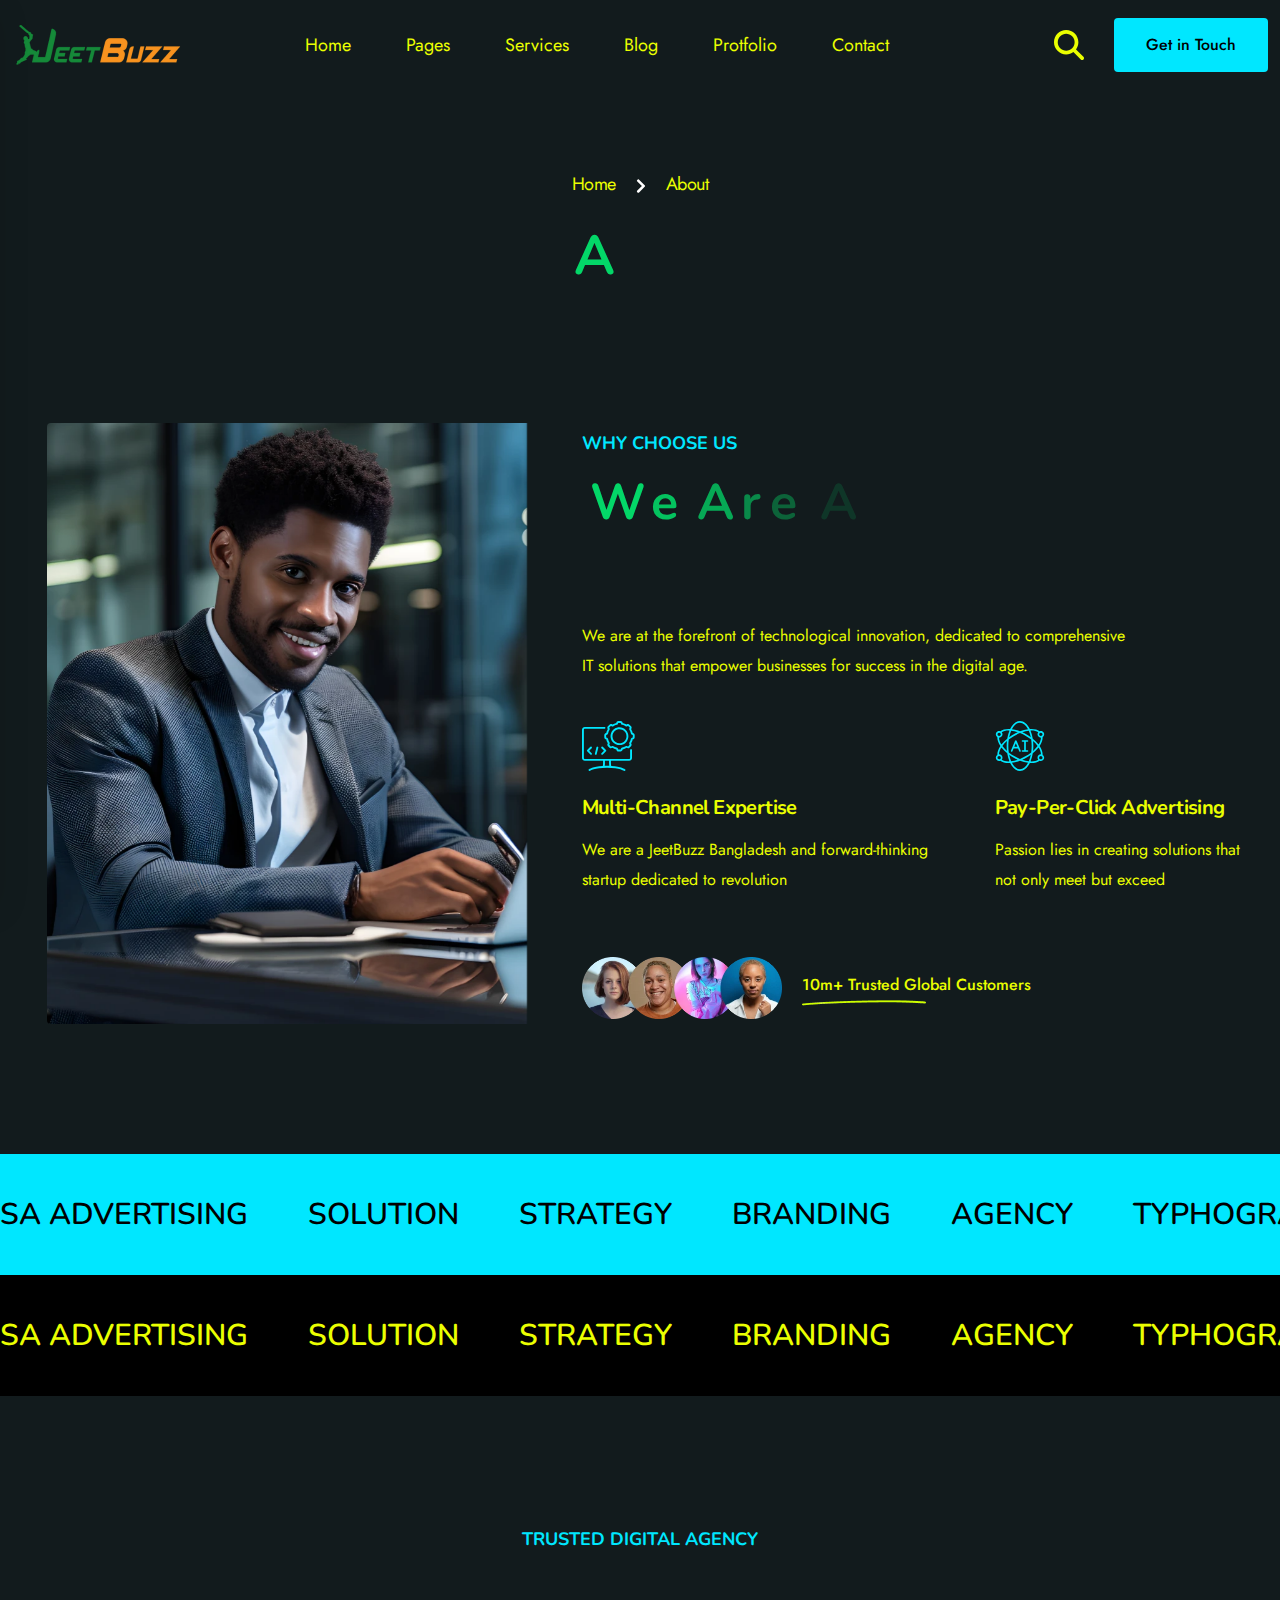
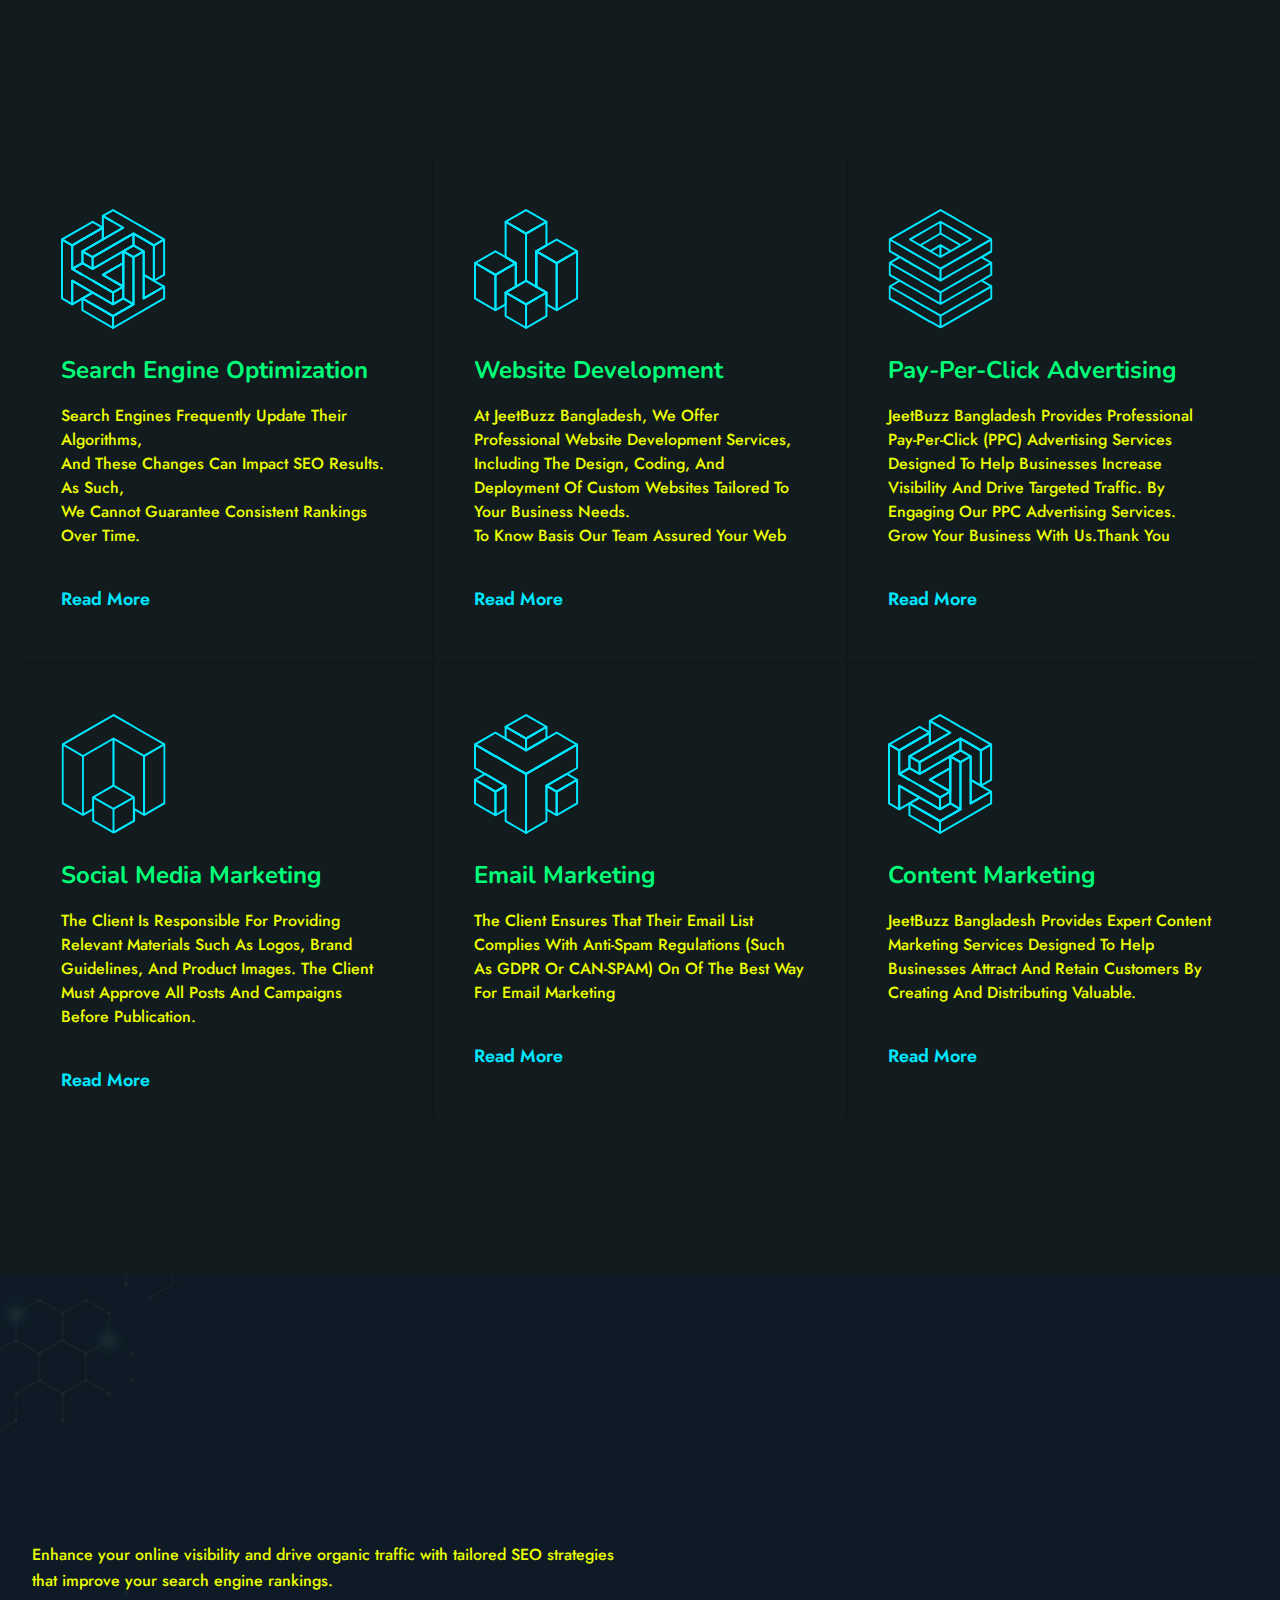
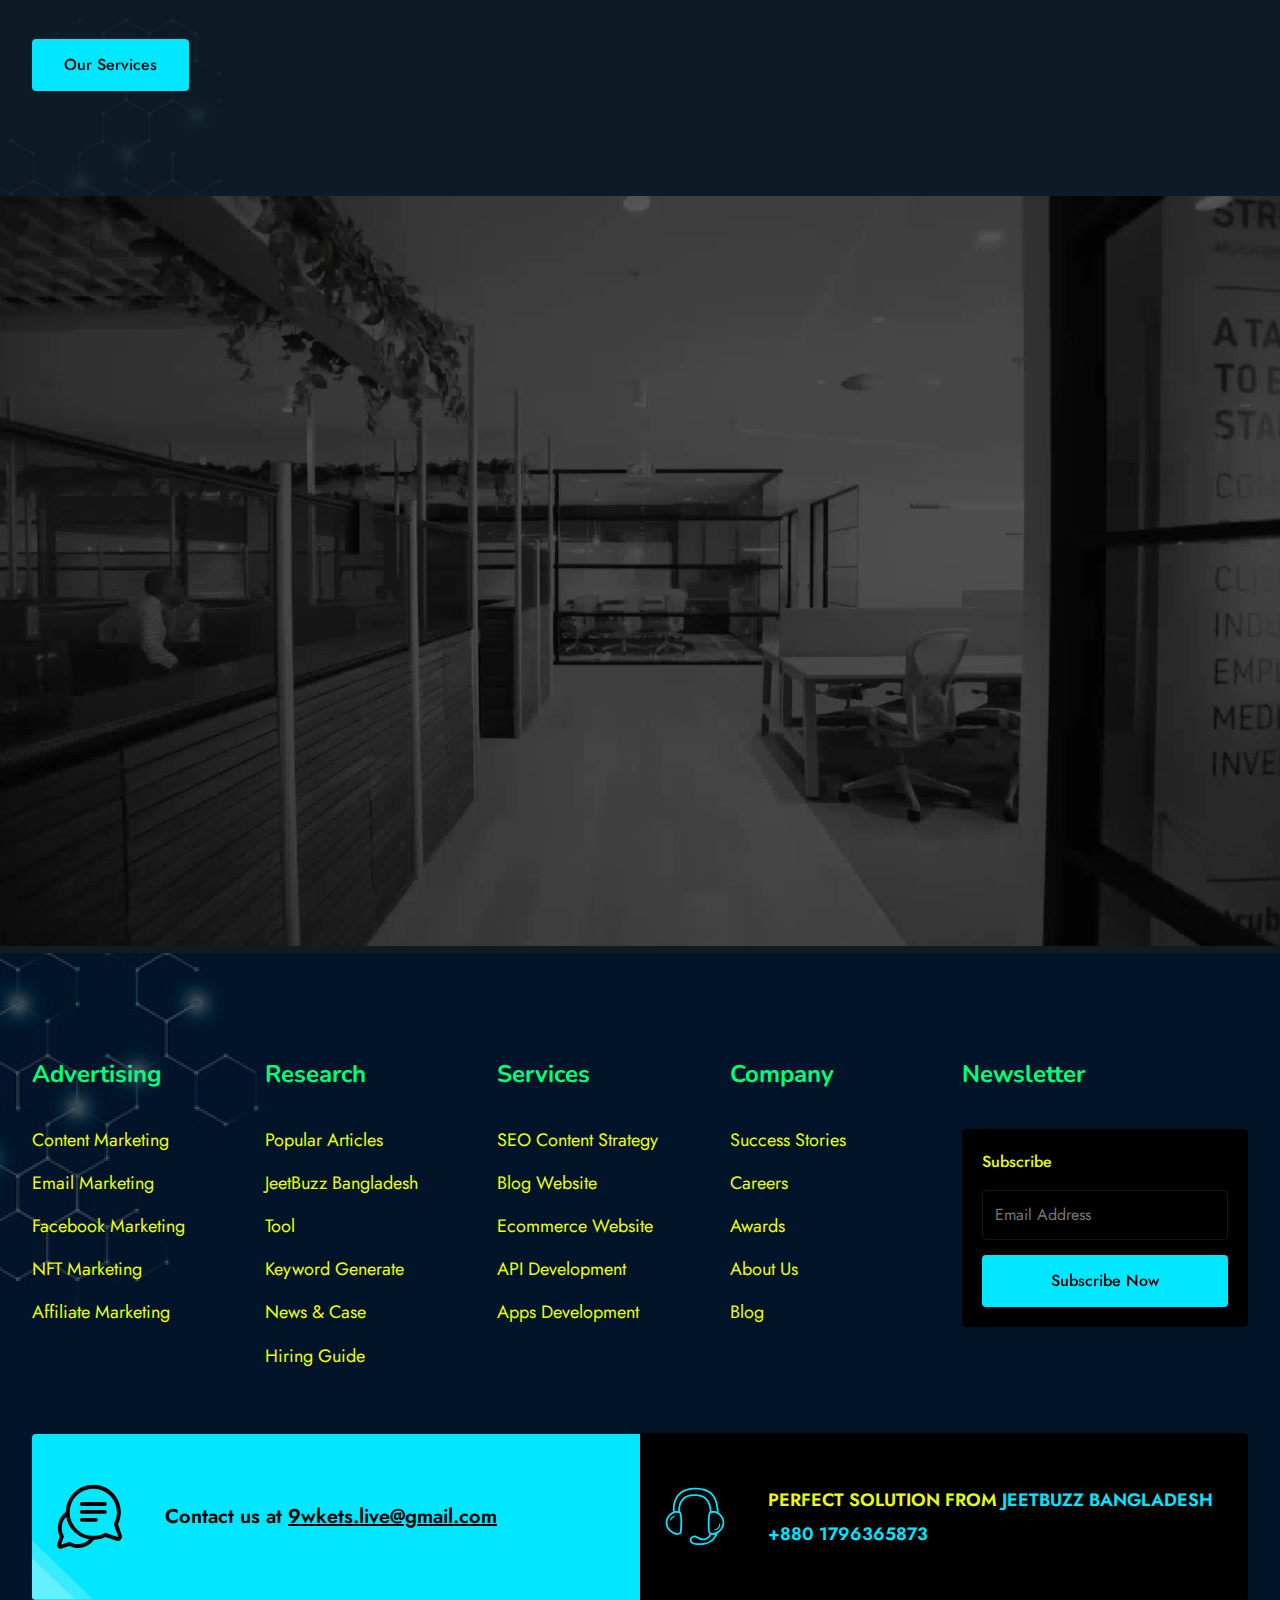
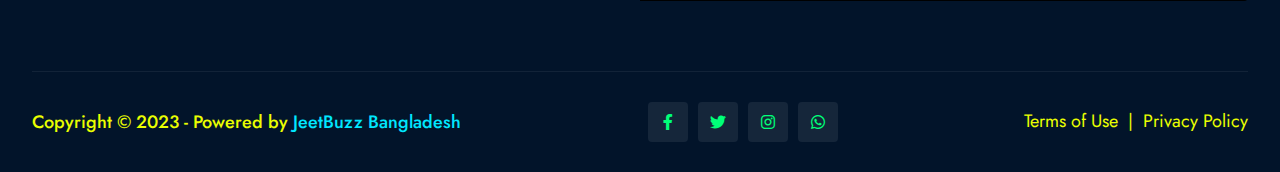
==== about.html @ 81a341d9 "first commit" ====
<!DOCTYPE html>
<html lang="en">

<head>
    <meta charset="UTF-8">
    <meta http-equiv="X-UA-Compatible" content="IE=edge">
    <meta name="viewport" content="width=device-width, initial-scale=1.0">
    <meta name="facebook-domain-verification" content="7jr7dgviu4955o4fmet2tplhrom7fq" />
    <meta name="facebook-domain-verification" content="997miebb065uxtapl34yqcyrm6qese" />
    <title>JeetBuzz Bangladesh - Digital Marketing Agencey</title>
    <!--Essential css files-->
    <link rel="stylesheet" href="assets/css/all.css">
    <link rel="stylesheet" href="assets/css/bootstrap.min.css">
    <link rel="stylesheet" href="assets/css/jquery-ui.css">
    <link rel="stylesheet" href="assets/css/animate.css">
    <link rel="stylesheet" href="assets/css/swiper.css">
    <link rel="stylesheet" href="assets/css/magnific-popup.css">
    <link rel="stylesheet" href="assets/css/style.css">    
    <!--favicon-->
    <link rel="icon" href="assets/images/favicon.png">
</head>

<body>
    <!-- Start Top To Scroll Button -->
    <div id="progress">
        <span id="progress-value"><i class="fa-solid fa-arrow-up"></i></span>
    </div>
    <!-- Start Top To Scroll Button -->
    
    <!-- Start Header Area1 -->
    <header class="header-area-1 header-area-2 header-sticky">
        <div class="container">
        <span class="extra-box-border"></span>
            <div class="header-wrapper">
                <div class="menu-bar">
                    <a href="index.html" class="menu-bar-btn">
                        <svg xmlns="http://www.w3.org/2000/svg" width="49" height="15" viewBox="0 0 49 15" fill="#eaff00">
                            <line x1="0.249023" y1="1.41577" x2="48.6221" y2="1.41577" stroke="#eaff00" stroke-width="2">
                            </line>
                            <line x1="0.249023" y1="13.9224" x2="48.6221" y2="13.9224" stroke="#eaff00" stroke-width="2">
                            </line>
                        </svg>
                    </a>
                </div>
                <div class="logo">
                    <a href="index.html">
                        <img src="assets/images/logo/logo-1.png" alt="VRE">
                    </a>
                </div>
                <div class="main-menu">
                    <ul>
                        <li><a href="index.html" class="font-size-1-18 transition-1">Home
                                <span>
                                    <svg width="8" height="14" viewBox="0 0 8 14" fill="none"
                                        xmlns="http://www.w3.org/2000/svg">
                                        
                                        <defs>
                                            <clipPath id="clip0_1_97931">
                                                <rect width="8" height="14" fill="white"
                                                    transform="translate(8 14) rotate(-180)" />
                                            </clipPath>
                                        </defs>
                                    </svg>
                                </span>
                            </a>
                        </li>
                        <li><a href="about.html" class="font-size-1-18 transition-1">Pages
                                <span>
                                    <svg width="8" height="14" viewBox="0 0 8 14" fill="none"
                                        xmlns="http://www.w3.org/2000/svg">
                                        
                                        <defs>
                                            <clipPath id="clip0_1_97932">
                                                <rect width="8" height="14" fill="white"
                                                    transform="translate(8 14) rotate(-180)" />
                                            </clipPath>
                                        </defs>
                                    </svg>
                                </span>
                            </a>
                            <ul class="submenu submenu-1">
                                <li><a href="about.html" class="font-size-1-18">About</a></li>
                                <li><a href="privacy.html" class="font-size-1-18">Privacy</a></li>
                                <li><a href="Condition.html" class="font-size-1-18">Condition</a></li>
                                <li><a href="price.html" class="font-size-1-18">Price</a></li>
                            </ul>
                        </li>
                        <li><a href="services.html" class="font-size-1-18 transition-1">Services
                                <span>
                                    <svg width="8" height="14" viewBox="0 0 8 14" fill="none"
                                        xmlns="http://www.w3.org/2000/svg">
                                        
                                        <defs>
                                            <clipPath id="clip0_1_97933">
                                                <rect width="8" height="14" fill="white"
                                                    transform="translate(8 14) rotate(-180)" />
                                            </clipPath>
                                        </defs>
                                    </svg>
                                </span>
                            </a>
                        </li>
                        <li><a href="blog-details.html" class="font-size-1-18 transition-1">Blog
                                <span>
                                    <svg width="8" height="14" viewBox="0 0 8 14" fill="none"
                                        xmlns="http://www.w3.org/2000/svg">
                                        <defs>
                                            <clipPath id="clip0_1_97934">
                                                <rect width="8" height="14" fill="white"
                                                    transform="translate(8 14) rotate(-180)" />
                                            </clipPath>
                                        </defs>
                                    </svg>
                                </span>
                            </a>
                            
                        </li>
                        <li><a href="project-details.html" class="font-size-1-18 transition-1">Protfolio
                                <span>
                                    <svg width="8" height="14" viewBox="0 0 8 14" fill="none"
                                        xmlns="http://www.w3.org/2000/svg">
                                        
                                        <defs>
                                            <clipPath id="clip0_1_97935">
                                                <rect width="8" height="14" fill="white"
                                                    transform="translate(8 14) rotate(-180)" />
                                            </clipPath>
                                        </defs>
                                    </svg>
                                </span>
                            </a>
                        </li>
                        <li><a href="contact.html" class="font-size-1-18 transition-1">Contact
                            </a></li>
                    </ul>
                </div>
                <div class="get-in-touch">
                    <a href="javascript:void(0)" class="header-search-bar">
                        <span>
                            <svg width="30" height="30" viewBox="0 0 30 30" fill="none" xmlns="http://www.w3.org/2000/svg">
                                <path
                                    d="M24.375 12.1875C24.375 14.877 23.502 17.3613 22.0312 19.377L29.4492 26.8008C30.1816 27.5332 30.1816 28.7227 29.4492 29.4551C28.7168 30.1875 27.5273 30.1875 26.7949 29.4551L19.377 22.0312C17.3613 23.5078 14.877 24.375 12.1875 24.375C5.45508 24.375 0 18.9199 0 12.1875C0 5.45508 5.45508 0 12.1875 0C18.9199 0 24.375 5.45508 24.375 12.1875ZM12.1875 20.625C13.2955 20.625 14.3927 20.4068 15.4164 19.9827C16.4401 19.5587 17.3702 18.9372 18.1537 18.1537C18.9372 17.3702 19.5587 16.4401 19.9827 15.4164C20.4068 14.3927 20.625 13.2955 20.625 12.1875C20.625 11.0795 20.4068 9.98229 19.9827 8.95861C19.5587 7.93492 18.9372 7.00478 18.1537 6.22129C17.3702 5.43779 16.4401 4.81629 15.4164 4.39227C14.3927 3.96824 13.2955 3.75 12.1875 3.75C11.0795 3.75 9.98229 3.96824 8.95861 4.39227C7.93492 4.81629 7.00478 5.43779 6.22129 6.22129C5.43779 7.00478 4.81629 7.93492 4.39227 8.95861C3.96824 9.98229 3.75 11.0795 3.75 12.1875C3.75 13.2955 3.96824 14.3927 4.39227 15.4164C4.81629 16.4401 5.43779 17.3702 6.22129 18.1537C7.00478 18.9372 7.93492 19.5587 8.95861 19.9827C9.98229 20.4068 11.0795 20.625 12.1875 20.625Z"
                                    fill="#eaff00" />
                            </svg>
                        </span>
                    </a>
                    <a href="contact.html" class="font-size-1-20 btn-2">Get in Touch</a>
                </div>
            </div>
        </div>
    </header>
    <!-- End Header Area1 -->

    <!-- Start Search Bar Popup Home 2 -->
    <div class="search-bar home-1">
        <div class="search">
            <form action="#">
                <input type="text" placeholder="Search Here ....">
                <input type="submit" value="Search" class="btn-primary-style btn-2 hero-info-btn btn-3 btn-4">
            </form>
        </div>
        <a href="javascript:void(0)" class="search-popup-close"><i class="fa-solid fa-xmark"></i></a>
    </div>
    <!-- End Search Bar Popup Home 2 -->

    <!-- Start Mobile Menu Home 1 -->
    <div class="nft-mobile-menu">
        <button class="close-menu float-end"><i class="fa-solid fa-xmark"></i></button>
        <a class='mobile-menu-logo' href="index.html"><img src="assets/images/logo/logo-1.png" alt="VRE"></a>
        <ul>
            <li class="has-submenu"><a href="javascript:void(0)">Home</a>
            </li>
            <li class="has-submenu"><a href="javascript:void(0)">Pages</a>
                <ul class="submenu-wrapper">
                    <li><a href="about.html" class="font-size-1-18">About</a></li>
                    <li><a href="privacy.html" class="font-size-1-18">Privacy</a></li>
                    <li><a href="Condition.html" class="font-size-1-18">Condition</a></li>
                    <li><a href="price.html" class="font-size-1-18">Price</a></li>
                </ul>
            </li>
            <li class="has-submenu"><a href="javascript:void(0)">services</a>
            </li>
            <li class="has-submenu"><a href="javascript:void(0)">Blog</a>
                <ul class="submenu-wrapper">
                    <li><a href="blog-standart.html" class="font-size-1-18">Blog Standart</a></li>
                    <li><a href="blog-details.html" class="font-size-1-18">Blog Details</a></li>
                </ul>
            </li>
            <li class="has-submenu"><a href="javascript:void(0)">Portfolio</a>
                <ul class="submenu-wrapper">
                    <li><a href="project-grid.html" class="font-size-1-18">Portfolio Grid</a></li>
                    <li><a href="project-details.html" class="font-size-1-18">Portfolio Details</a></li>
                </ul>
            </li>
            <li class="has-submenu"><a href="contact.html">Contact</a>
            </li>
        </ul>
        <div class="search-form">
            <form action="#">
                <input type="text" placeholder="Search...">
                <button type="submit" class="border-0">Go</button>
            </form>
        </div>
        <div class="phone-number-mobile-menu">
            <a href="#">+880 1796365873</a>
        </div>
        <div class="mobile-menu-copy-right-text">
            <p><span>© 2023</span> JeetBuzz Bangladesh . All Rights Reserved.</p>
        </div>
    </div>
    <!-- End Mobile Menu Home 1 -->

    <!-- Start Bread Crumb Area Home 1 -->
    <section class="bread-crumb-area">
        <div class="container">
            <div class="bread-crumb-wrapper">
                <a href="index.html">Home</a>
                <span>
                    <svg width="10" height="14" viewBox="0 0 10 14" fill="none" xmlns="http://www.w3.org/2000/svg">
                        <path
                            d="M8.90625 7.53125L2.84375 13.625C2.53125 13.9062 2.0625 13.9062 1.78125 13.625L1.0625 12.9062C0.78125 12.625 0.78125 12.1562 1.0625 11.8438L5.875 7L1.0625 2.1875C0.78125 1.875 0.78125 1.40625 1.0625 1.125L1.78125 0.40625C2.0625 0.125 2.53125 0.125 2.84375 0.40625L8.90625 6.5C9.1875 6.78125 9.1875 7.25 8.90625 7.53125Z"
                            fill="white" />
                    </svg>
                </span>
                <a href="about.html" class="current-page">About</a>
            </div>
                        <div class="bread-crumb-title">
                <h2 class="split-collab">About</h2>
            </div>
        </div>
    </section>
    <!-- End Bread Crumb Area Home 1 -->

    <!-- Start About Area  -->
    <section class="about-area">
        <div class="container">
            <div class="row align-items-center">
                <div class="col-xl-5 col-lg-5">
                    <div class="about-img vre-reveal-one">
                        <img src="assets/images/about/about.webp" alt="VRE" class="vre-reveal-image-one">
                    </div>
                </div>
                <div class="col-xl-7 col-lg-7">
                    <div class="about-info">
                        <div class="title">
                            <div class="sub-title">
                                <p>Why Choose us</p>
                            </div>
                            <div class="main-title">
                                <h3 class="split-collab">We Are A Creative Digital <br> Marketing Agency</h3>
                            </div>
                        </div>
                        <p class="font-size-1-16">We are at the forefront of technological innovation, dedicated to
                            comprehensive <br> IT solutions that empower businesses for success in the digital age.</p>
                        <div class="about-item">
                            <div class="about-item-inner about-item-inner-1">
                                <span>
                                    <svg width="53" height="50" viewBox="0 0 53 50" fill="none"
                                        xmlns="http://www.w3.org/2000/svg">
                                        <path
                                            d="M49.0615 28.1228C48.9379 28.1228 48.8156 28.147 48.7014 28.1943C48.5873 28.2415 48.4836 28.3108 48.3962 28.3982C48.3088 28.4855 48.2396 28.5892 48.1923 28.7034C48.1451 28.8175 48.1208 28.9399 48.1209 29.0634V37.0107C48.1207 37.2601 48.0215 37.4992 47.8452 37.6756C47.6688 37.8519 47.4297 37.9511 47.1803 37.9513H2.82178C2.57237 37.9511 2.33322 37.8519 2.15686 37.6756C1.9805 37.4992 1.88135 37.2601 1.88119 37.0107V8.69922C1.88135 8.44981 1.98051 8.21067 2.15687 8.03431C2.33322 7.85795 2.57237 7.7588 2.82178 7.75863H22.5081C22.7576 7.75863 22.9968 7.65953 23.1732 7.48313C23.3496 7.30674 23.4487 7.06749 23.4487 6.81803C23.4487 6.56857 23.3496 6.32933 23.1732 6.15293C22.9968 5.97654 22.7576 5.87744 22.5081 5.87744H2.82178C2.07365 5.87826 1.35639 6.17581 0.827382 6.70482C0.298373 7.23383 0.000816618 7.95109 0 8.69922V37.0107C0.000816618 37.7588 0.298373 38.4761 0.827382 39.0051C1.35639 39.5341 2.07365 39.8316 2.82178 39.8324H21.0522V42.713C21.0499 43.4699 20.9518 44.2235 20.7601 44.9558C10.696 45.558 7.06024 48.181 6.89279 48.307C6.70053 48.4586 6.575 48.6793 6.54285 48.9221C6.51071 49.1648 6.57449 49.4106 6.72064 49.6071C6.86679 49.8035 7.0838 49.9353 7.32555 49.9743C7.5673 50.0134 7.81475 49.9566 8.01531 49.8161C8.05841 49.7849 12.4325 46.7105 25.0001 46.7105C38.4443 46.7753 41.3514 49.7849 42.5425 49.9999C42.7381 49.9963 42.9278 49.9321 43.0855 49.8162C43.2431 49.7004 43.361 49.5385 43.4229 49.3529C43.4849 49.1673 43.4878 48.9671 43.4313 48.7798C43.3747 48.5925 43.2616 48.4273 43.1074 48.3069C42.9399 48.181 39.3039 45.558 29.2393 44.9558C28.9449 43.265 28.8472 41.5458 28.948 39.8324H47.1803C47.9284 39.8316 48.6457 39.5341 49.1747 39.0051C49.7037 38.476 50.0012 37.7588 50.0021 37.0107V29.0634C50.0021 28.9399 49.9778 28.8175 49.9306 28.7034C49.8834 28.5892 49.8141 28.4855 49.7267 28.3982C49.6394 28.3108 49.5356 28.2415 49.4215 28.1943C49.3073 28.147 49.185 28.1228 49.0615 28.1228ZM22.7062 44.8653C22.8538 44.1573 22.9299 43.4362 22.9334 42.713V39.8324H27.0668C26.9862 41.5134 27.0622 43.1983 27.2938 44.8652C25.8408 44.8181 24.1592 44.8181 22.7062 44.8653Z"
                                            fill="#00e7ff" />
                                        <path
                                            d="M50.8203 12.0615C50.7936 12.0603 50.7677 12.0513 50.746 12.0357C50.7243 12.02 50.7077 11.9983 50.6981 11.9733C50.3896 10.3331 49.5718 9.21685 49.1309 7.97954C49.4589 7.59203 49.6288 7.09506 49.6065 6.58782C49.5843 6.08058 49.3715 5.6004 49.0108 5.24313L47.4309 3.66319C47.0739 3.3012 46.5933 3.0876 46.0854 3.06529C45.5775 3.04297 45.08 3.21357 44.6927 3.54286C43.4153 2.89445 42.0789 2.36977 40.7015 1.976C40.6757 1.96601 40.6534 1.94865 40.6374 1.92607C40.6214 1.9035 40.6124 1.87672 40.6116 1.84906C40.5693 1.34326 40.3379 0.871988 39.9635 0.529266C39.5891 0.186544 39.0993 -0.00243564 38.5917 2.71598e-05H36.3578C35.8558 -0.00257729 35.3709 0.182214 34.998 0.518243C34.6251 0.854272 34.391 1.31735 34.3416 1.81688C34.3424 1.88336 34.3086 1.96201 34.2488 1.9749C32.8933 2.30117 31.5972 2.83734 30.4074 3.56398C30.383 3.57648 30.3553 3.58108 30.3281 3.57712C30.301 3.57317 30.2757 3.56087 30.2559 3.54192C29.8683 3.21394 29.3714 3.04416 28.8641 3.06646C28.3569 3.08877 27.8768 3.30152 27.5195 3.66225L25.9396 5.24307C25.5789 5.60033 25.3661 6.08048 25.3438 6.58769C25.3215 7.09491 25.4913 7.59188 25.8193 7.97942C25.3807 9.21119 24.5577 10.342 24.2515 11.9733C24.2418 11.9988 24.2247 12.0208 24.2024 12.0365C24.1801 12.0522 24.1537 12.0609 24.1264 12.0614C23.6205 12.1036 23.1492 12.335 22.8064 12.7094C22.4637 13.0838 22.2748 13.5737 22.2774 14.0813V16.3152C22.2749 16.8234 22.4644 17.3138 22.8079 17.6883C23.1514 18.0628 23.6236 18.2938 24.1301 18.3351C24.1569 18.3362 24.1827 18.3453 24.2043 18.3612C24.2259 18.3771 24.2423 18.399 24.2513 18.4242C24.5618 20.0663 25.3817 21.1854 25.8195 22.417C25.4915 22.8046 25.3216 23.3015 25.3439 23.8088C25.3661 24.316 25.5789 24.7962 25.9396 25.1535L27.5204 26.7352C27.878 27.0953 28.358 27.3075 28.865 27.3294C29.3719 27.3514 29.8685 27.1816 30.2559 26.8538C30.276 26.8353 30.3012 26.8233 30.3283 26.8193C30.3553 26.8154 30.3829 26.8197 30.4074 26.8317C31.5975 27.5594 32.8943 28.096 34.2506 28.4217C34.3092 28.4331 34.3414 28.5165 34.3425 28.5806C34.3919 29.0799 34.6259 29.5428 34.9987 29.8787C35.3714 30.2145 35.8561 30.3992 36.3578 30.3966H38.5917C39.1 30.3988 39.5903 30.2092 39.9648 29.8655C40.3393 29.5219 40.5703 29.0495 40.6116 28.543C40.6129 28.5161 40.6221 28.4902 40.6381 28.4686C40.6542 28.447 40.6763 28.4307 40.7016 28.4217C42.0789 28.0272 43.4154 27.5017 44.6926 26.8526C45.0797 27.1818 45.5769 27.3525 46.0845 27.3306C46.5921 27.3087 47.0727 27.0957 47.43 26.7343L49.0108 25.1535C49.3716 24.7961 49.5844 24.3157 49.6065 23.8083C49.6286 23.3009 49.4586 22.8038 49.1302 22.4163C49.5702 21.1836 50.3923 20.0556 50.698 18.4233C50.7077 18.3976 50.7249 18.3754 50.7474 18.3597C50.7699 18.344 50.7966 18.3354 50.8241 18.3351C51.3299 18.293 51.8012 18.0616 52.144 17.6872C52.4867 17.3128 52.6756 16.8229 52.673 16.3153V14.0814C52.6755 13.5732 52.486 13.0828 52.1425 12.7083C51.799 12.3338 51.3268 12.1028 50.8203 12.0615ZM50.7918 16.3153C50.792 16.3525 50.7779 16.3883 50.7524 16.4155C50.727 16.4426 50.6921 16.459 50.655 16.4613C50.2352 16.4961 49.8369 16.6618 49.5164 16.935C49.1958 17.2083 48.9692 17.5753 48.8684 17.9843C48.5893 19.1492 48.1287 20.2629 47.5034 21.2846C47.285 21.6451 47.1854 22.0651 47.2187 22.4852C47.2519 22.9054 47.4165 23.3044 47.689 23.626C47.7129 23.6538 47.7253 23.6897 47.7238 23.7264C47.7222 23.763 47.7069 23.7978 47.6807 23.8235L46.0999 25.4043C46.0737 25.4298 46.039 25.4446 46.0025 25.446C45.9661 25.4473 45.9304 25.4351 45.9024 25.4117C45.5807 25.1397 45.1819 24.9755 44.762 24.9422C44.3421 24.9089 43.9224 25.0082 43.5619 25.2261C42.5403 25.8512 41.427 26.3121 40.2625 26.592C39.8526 26.6924 39.4848 26.9193 39.2111 27.2404C38.9375 27.5616 38.7718 27.9608 38.7377 28.3813C38.7347 28.418 38.718 28.4521 38.6909 28.4769C38.6638 28.5018 38.6284 28.5155 38.5916 28.5154H36.3577C36.3364 28.5144 36.3155 28.509 36.2963 28.4997C36.2771 28.4904 36.26 28.4772 36.246 28.4611C36.232 28.4449 36.2214 28.4261 36.2149 28.4058C36.2084 28.3855 36.206 28.364 36.208 28.3428C36.1672 27.9297 35.9992 27.5395 35.7272 27.2259C35.4553 26.9124 35.0928 26.6909 34.6897 26.592C33.5245 26.3124 32.4105 25.8515 31.3884 25.2261C31.0275 25.0083 30.6074 24.9092 30.1873 24.9426C29.7671 24.9761 29.368 25.1404 29.0461 25.4126C29.0183 25.4363 28.9826 25.4486 28.9462 25.4471C28.9097 25.4455 28.8752 25.4303 28.8495 25.4043L27.2696 23.8235C27.2435 23.7978 27.2281 23.763 27.2265 23.7264C27.225 23.6897 27.2374 23.6538 27.2613 23.626C27.5339 23.3043 27.6984 22.905 27.7315 22.4846C27.7646 22.0643 27.6648 21.6441 27.446 21.2837C26.8212 20.2624 26.3606 19.1493 26.081 17.9852C25.9808 17.5753 25.754 17.2075 25.4328 16.9339C25.1115 16.6603 24.7123 16.495 24.2917 16.4613C24.2552 16.4582 24.2211 16.4415 24.1964 16.4144C24.1717 16.3873 24.1582 16.3519 24.1585 16.3153V14.0814C24.1584 14.0441 24.1725 14.0083 24.1979 13.9811C24.2233 13.954 24.2582 13.9376 24.2954 13.9353C24.715 13.9008 25.1131 13.7352 25.4335 13.4621C25.7539 13.189 25.9804 12.8221 26.081 12.4133C26.3606 11.2483 26.8211 10.1343 27.446 9.11202C27.6647 8.75172 27.7646 8.33174 27.7315 7.91154C27.6983 7.49134 27.5339 7.0922 27.2613 6.77064C27.2374 6.74279 27.225 6.70691 27.2265 6.67025C27.2281 6.63358 27.2435 6.59887 27.2696 6.57311L28.8496 4.99232C28.8751 4.96629 28.9096 4.95087 28.9461 4.94917C28.9825 4.94747 29.0183 4.9596 29.0462 4.98313C29.3676 5.25614 29.7668 5.42106 30.1872 5.45453C30.6076 5.488 31.0279 5.38831 31.3884 5.16959C32.4108 4.54473 33.5247 4.08385 34.6897 3.80372C35.0928 3.70476 35.4553 3.48325 35.7272 3.1697C35.9991 2.85614 36.1671 2.46598 36.2081 2.05296C36.206 2.03174 36.2084 2.01033 36.2149 1.99004C36.2214 1.96974 36.232 1.95099 36.246 1.93492C36.26 1.91885 36.2772 1.9058 36.2964 1.89656C36.3156 1.88733 36.3365 1.8821 36.3578 1.88119H38.5917C38.629 1.8811 38.665 1.89534 38.6922 1.92098C38.7193 1.94661 38.7357 1.98169 38.7377 2.01898C38.7727 2.43858 38.9385 2.83661 39.2118 3.15697C39.485 3.47732 39.8519 3.70386 40.2607 3.80463C41.4253 4.08396 42.539 4.54423 43.561 5.16868C43.9212 5.38764 44.3413 5.48764 44.7615 5.4545C45.1818 5.42137 45.5809 5.25677 45.9024 4.98405C45.9303 4.96036 45.9662 4.94806 46.0028 4.94959C46.0394 4.95112 46.0741 4.96638 46.0999 4.99232L47.6807 6.57313C47.7068 6.5987 47.7222 6.63317 47.7239 6.66962C47.7256 6.70608 47.7135 6.74183 47.6899 6.76972C47.417 7.09098 47.252 7.49004 47.2186 7.91029C47.1851 8.33054 47.2848 8.75066 47.5035 9.11109C48.1288 10.1339 48.5897 11.2485 48.8693 12.4142C48.9705 12.8233 49.1977 13.1903 49.5188 13.4632C49.8399 13.7362 50.2386 13.9013 50.6587 13.9353C50.6952 13.9384 50.7292 13.9551 50.7539 13.9822C50.7786 14.0093 50.7921 14.0447 50.7918 14.0814V16.3153Z"
                                            fill="#00e7ff" />
                                        <path
                                            d="M37.4745 6.29028C35.7127 6.29028 33.9904 6.81272 32.5254 7.79155C31.0605 8.77038 29.9187 10.1616 29.2445 11.7894C28.5703 13.4171 28.3939 15.2082 28.7376 16.9362C29.0813 18.6642 29.9297 20.2515 31.1755 21.4973C32.4213 22.7431 34.0086 23.5916 35.7366 23.9353C37.4646 24.279 39.2557 24.1026 40.8835 23.4284C42.5112 22.7541 43.9025 21.6124 44.8813 20.1474C45.8601 18.6825 46.3826 16.9602 46.3826 15.1984C46.3797 12.8367 45.4403 10.5725 43.7703 8.90252C42.1004 7.23255 39.8362 6.29311 37.4745 6.29028ZM37.4745 22.2252C36.0847 22.2253 34.7261 21.8131 33.5706 21.041C32.415 20.2689 31.5143 19.1714 30.9825 17.8874C30.4506 16.6035 30.3115 15.1906 30.5826 13.8275C30.8537 12.4644 31.523 11.2123 32.5057 10.2296C33.4884 9.24687 34.7405 8.57762 36.1036 8.30648C37.4667 8.03534 38.8796 8.1745 40.1636 8.70635C41.4476 9.23819 42.545 10.1388 43.3171 11.2944C44.0893 12.45 44.5014 13.8086 44.5014 15.1984C44.4992 17.0613 43.7582 18.8474 42.4409 20.1647C41.1235 21.482 39.3375 22.2231 37.4745 22.2252Z"
                                            fill="#00e7ff" />
                                        <path
                                            d="M9.68625 25.8615C9.59894 25.7741 9.49527 25.7048 9.38116 25.6576C9.26705 25.6103 9.14474 25.5859 9.02123 25.5859C8.89771 25.5859 8.7754 25.6103 8.6613 25.6576C8.54719 25.7048 8.44352 25.7741 8.3562 25.8615L5.17987 29.0379C5.0925 29.1252 5.0232 29.2289 4.97592 29.343C4.92863 29.4571 4.9043 29.5794 4.9043 29.7029C4.9043 29.8264 4.92863 29.9487 4.97592 30.0628C5.0232 30.177 5.0925 30.2806 5.17987 30.3679L8.3562 33.5443C8.44353 33.6317 8.54721 33.7009 8.66132 33.7482C8.77543 33.7955 8.89772 33.8198 9.02123 33.8198C9.14474 33.8198 9.26704 33.7955 9.38114 33.7482C9.49525 33.7009 9.59893 33.6317 9.68626 33.5443C9.77359 33.457 9.84287 33.3533 9.89013 33.2392C9.9374 33.1251 9.96172 33.0028 9.96172 32.8793C9.96172 32.7558 9.93739 32.6335 9.89013 32.5194C9.84286 32.4053 9.77359 32.3016 9.68625 32.2143L7.17495 29.7029L9.68625 27.1916C9.77362 27.1042 9.84292 27.0006 9.8902 26.8865C9.93749 26.7724 9.96182 26.6501 9.96182 26.5265C9.96182 26.403 9.93749 26.2807 9.8902 26.1666C9.84292 26.0525 9.77362 25.9488 9.68625 25.8615Z"
                                            fill="#00e7ff" />
                                        <path
                                            d="M19.4728 32.2142C19.2964 32.3905 19.1973 32.6297 19.1973 32.8792C19.1973 33.1286 19.2964 33.3678 19.4728 33.5442C19.6491 33.7206 19.8883 33.8197 20.1378 33.8197C20.3872 33.8197 20.6264 33.7206 20.8028 33.5442L23.9792 30.3678C24.0665 30.2805 24.1358 30.1768 24.1831 30.0627C24.2304 29.9486 24.2547 29.8263 24.2547 29.7028C24.2547 29.5793 24.2304 29.457 24.1831 29.3429C24.1358 29.2288 24.0665 29.1251 23.9792 29.0378L20.8028 25.8614C20.7155 25.7741 20.6118 25.7048 20.4977 25.6575C20.3836 25.6103 20.2613 25.5859 20.1378 25.5859C20.0142 25.5859 19.892 25.6103 19.7778 25.6575C19.6637 25.7048 19.5601 25.7741 19.4727 25.8614C19.3854 25.9487 19.3161 26.0524 19.2689 26.1665C19.2216 26.2806 19.1973 26.4029 19.1973 26.5264C19.1973 26.6499 19.2216 26.7722 19.2689 26.8863C19.3161 27.0004 19.3854 27.1041 19.4727 27.1915L21.984 29.7028L19.4728 32.2142Z"
                                            fill="#00e7ff" />
                                        <path
                                            d="M14.461 26.2988L12.8737 32.6515C12.8438 32.7713 12.8378 32.8958 12.856 33.0179C12.8742 33.14 12.9162 33.2574 12.9798 33.3632C13.0433 33.4691 13.1271 33.5614 13.2263 33.6348C13.3255 33.7083 13.4383 33.7615 13.558 33.7914C13.6778 33.8214 13.8023 33.8274 13.9244 33.8092C14.0465 33.791 14.1639 33.7489 14.2697 33.6854C14.3756 33.6218 14.4679 33.538 14.5414 33.4388C14.6148 33.3396 14.668 33.2269 14.698 33.1071L16.2852 26.7545C16.3404 26.5144 16.2992 26.2623 16.1704 26.0523C16.0417 25.8423 15.8357 25.6912 15.5967 25.6315C15.3577 25.5719 15.1048 25.6083 14.8925 25.7331C14.6801 25.8579 14.5251 26.061 14.461 26.2988Z"
                                            fill="#00e7ff" />
                                    </svg>

                                </span>
                                <h6 class="font-size-1-20">Multi-Channel Expertise</h6>
                                <p>We are a JeetBuzz Bangladesh and forward-thinking <br> startup dedicated to revolution</p>
                            </div>
                            <div class="about-item-inner about-item-inner-2">
                                <span>
                                    <svg width="50" height="50" viewBox="0 0 50 50" fill="none"
                                        xmlns="http://www.w3.org/2000/svg">
                                        <g clip-path="url(#clip0_1_18234)">
                                            <path
                                                d="M16.3426 30.7691C16.5465 30.8542 16.776 30.8548 16.9804 30.7707C17.1848 30.6867 17.3475 30.5248 17.4325 30.3208L18.6075 27.5H23.0526L24.2276 30.3208C24.4047 30.7456 24.8928 30.9463 25.3176 30.7692C25.7424 30.592 25.9431 30.1039 25.7659 29.6792L21.5993 19.6792C21.4699 19.3688 21.1665 19.1665 20.8301 19.1665C20.4938 19.1665 20.1904 19.3688 20.061 19.6792L15.8943 29.6792C15.8092 29.8832 15.8086 30.1126 15.8927 30.317C15.9768 30.5214 16.1385 30.684 16.3426 30.7691ZM20.8301 22.1666L22.3576 25.8333H19.3025L20.8301 22.1666Z"
                                                fill="#00e7ff" />
                                            <path fill-rule="evenodd" clip-rule="evenodd"
                                                d="M27.4974 29.1668C27.0371 29.1668 26.6641 29.5398 26.6641 30.0001C26.6641 30.4604 27.0371 30.8335 27.4974 30.8335H32.4974C32.9577 30.8335 33.3308 30.4604 33.3308 30.0001C33.3308 29.5398 32.9577 29.1668 32.4974 29.1668H30.8307V20.8334H32.4974C32.9577 20.8334 33.3308 20.4604 33.3308 20.0001C33.3308 19.5398 32.9577 19.1667 32.4974 19.1667H27.4974C27.0371 19.1667 26.6641 19.5398 26.6641 20.0001C26.6641 20.4604 27.0371 20.8334 27.4974 20.8334H29.1641V29.1668H27.4974Z"
                                                fill="#00e7ff" />
                                            <path
                                                d="M0.830236 36.6667C0.830236 38.5076 2.32265 40 4.16355 40C4.58108 39.9984 4.99452 39.9176 5.38187 39.7617C7.35186 41.27 10.1319 42.0567 13.5485 42.0567C14.0635 42.0567 14.5986 42.0325 15.141 41.9975C17.561 46.9425 21.0527 50 24.9968 50C28.941 50 32.4327 46.9425 34.8535 42C35.3968 42.035 35.931 42.0591 36.446 42.0591C39.8626 42.0591 42.6427 41.2724 44.6126 39.7641C44.9999 39.919 45.413 39.9991 45.8301 40C47.3014 39.9958 48.5959 39.0275 49.0155 37.6173C49.4351 36.2071 48.8806 34.6886 47.6509 33.8808C47.7676 31.1975 46.7301 28.1524 44.6185 25C46.7301 21.8483 47.7677 18.8033 47.6509 16.1191C49.0916 15.1894 49.5894 13.3168 48.8005 11.7944C48.0116 10.2721 46.1945 9.59897 44.6043 10.2399C42.3401 8.50744 38.9968 7.73995 34.8542 8.00994C32.4361 3.06086 28.9428 0 24.9969 0C21.0511 0 17.5577 3.06086 15.1369 8.01002C10.9961 7.74167 7.65441 8.50998 5.38687 10.24C3.7976 9.60421 1.98524 10.2783 1.19766 11.7981C0.410076 13.3179 0.904377 15.1873 2.3402 16.1192C2.22522 18.8017 3.26352 21.8467 5.37523 25C3.26352 28.1525 2.22522 31.1975 2.34275 33.8809C1.40024 34.4943 0.831302 35.5422 0.830236 36.6667ZM2.49693 36.6667C2.49693 35.7462 3.2431 35 4.16363 35C5.08416 35 5.83033 35.7461 5.83033 36.6667C5.83033 37.5872 5.08416 38.3334 4.16363 38.3334C3.72157 38.3334 3.29764 38.1578 2.98508 37.8452C2.67253 37.5327 2.49693 37.1087 2.49693 36.6667ZM16.1711 9.76669C18.3896 10.0323 20.5753 10.5229 22.6945 11.2309C21.2029 11.8966 19.7462 12.6381 18.3303 13.4526C16.9094 14.2726 15.533 15.1675 14.2069 16.1334C14.6438 13.95 15.302 11.8167 16.1711 9.76669ZM35.7861 16.1334C34.4604 15.1674 33.0843 14.2725 31.6635 13.4526C30.2497 12.6391 28.7956 11.8976 27.3069 11.2309C29.4239 10.5233 31.6073 10.0327 33.8236 9.76669C34.6922 11.8168 35.3497 13.95 35.7861 16.1334ZM33.8227 40.2334C31.6043 39.9678 29.4186 39.4771 27.2994 38.7692C28.791 38.1035 30.2477 37.362 31.6635 36.5475C33.0844 35.7274 34.4608 34.8326 35.7869 33.8667C35.35 36.0501 34.6919 38.1833 33.8227 40.2334ZM30.8303 14.8967C32.7096 15.9782 34.5061 17.1974 36.2053 18.5442C36.5117 20.6825 36.6649 22.8399 36.6636 25C36.6651 27.1601 36.5122 29.3176 36.2061 31.4559C34.5066 32.8026 32.7097 34.0219 30.8303 35.1034C28.9568 36.187 27.0073 37.1333 24.9969 37.935C22.9865 37.1329 21.0369 36.186 19.1636 35.1017C17.2843 34.0201 15.4878 32.801 13.7886 31.4542C13.1786 27.1719 13.1786 22.8248 13.7886 18.5425C15.4878 17.1963 17.2845 15.9777 19.1636 14.8966C21.0386 13.8122 22.9899 12.8653 25.0019 12.0633C27.0106 12.8657 28.9585 13.8126 30.8303 14.8967ZM38.0803 20.1192C39.7424 21.5906 41.2519 23.2258 42.5861 25C41.2538 26.7739 39.7461 28.4091 38.0862 29.8809C38.2498 28.2591 38.3313 26.6301 38.3303 25C38.3308 23.37 38.2487 21.741 38.0845 20.1192H38.0803ZM11.9136 29.8809C10.2511 28.4099 8.74143 26.7746 7.40771 25C8.74003 23.2262 10.2476 21.5909 11.9077 20.1192C11.5799 23.3648 11.5799 26.6352 11.9077 29.8809H11.9136ZM18.3352 36.5475C19.7491 37.361 21.2032 38.1025 22.6919 38.7692C20.5749 39.4768 18.3915 39.9673 16.1752 40.2334C15.3064 38.1833 14.6485 36.0501 14.2119 33.8667C15.5362 34.8326 16.911 35.7274 18.3302 36.5475H18.3352ZM24.9969 48.3334C21.8669 48.3334 19.0228 45.8509 16.9252 41.8242C19.6871 41.4327 22.3952 40.727 24.9969 39.7209C27.5997 40.7275 30.3089 41.4331 33.0719 41.8242C30.9703 45.8509 28.1269 48.3334 24.9969 48.3334ZM45.8303 38.3334C44.9099 38.3334 44.1636 37.5872 44.1636 36.6667C44.1636 35.7461 44.9098 35 45.8303 35C46.7508 35 47.497 35.7461 47.497 36.6667C47.497 37.5872 46.7508 38.3334 45.8303 38.3334ZM46.0052 33.3508C45.9461 33.3508 45.8903 33.3334 45.8302 33.3334C43.9892 33.3334 42.4969 34.8258 42.4969 36.6667C42.5 37.4119 42.7553 38.1341 43.2211 38.7158C41.4061 39.9133 38.7569 40.4825 35.5836 40.3633C36.6168 37.7822 37.3491 35.0904 37.7661 32.3416C39.9215 30.6061 41.8721 28.6305 43.5802 26.4533C44.9873 28.4962 45.8244 30.877 46.0052 33.3508ZM47.4969 13.3333C47.4969 14.2538 46.7508 15 45.8302 15C44.9097 15 44.1635 14.2539 44.1635 13.3333C44.1635 12.4128 44.9097 11.6666 45.8302 11.6666C46.7508 11.6666 47.4969 12.4129 47.4969 13.3333ZM43.2211 11.2842C42.7553 11.8659 42.5001 12.5881 42.4969 13.3333C42.4969 15.1743 43.9893 16.6666 45.8302 16.6666C45.8903 16.6666 45.946 16.6525 46.0052 16.6492C45.8246 19.1231 44.9875 21.504 43.5802 23.5467C41.8718 21.3694 39.9209 19.3939 37.7653 17.6584C37.3477 14.9094 36.6145 12.2177 35.5802 9.63669C38.7562 9.51671 41.4069 10.0833 43.2211 11.2842ZM24.9969 1.6667C28.1269 1.6667 30.9711 4.14919 33.0686 8.17585C30.3082 8.56772 27.6015 9.27337 25.0011 10.2792C22.3984 9.27263 19.6891 8.56698 16.9261 8.17585C19.0236 4.14919 21.8669 1.6667 24.9969 1.6667ZM4.16355 11.6667C5.08399 11.6667 5.83024 12.4129 5.83024 13.3334C5.83024 14.2539 5.08408 15.0001 4.16355 15.0001C3.24302 15.0001 2.49685 14.2539 2.49685 13.3334C2.49685 12.4129 3.2431 11.6667 4.16355 11.6667ZM3.98861 16.6492C4.04774 16.6492 4.10359 16.6666 4.16363 16.6666C6.00461 16.6666 7.49694 15.1742 7.49694 13.3333C7.49382 12.5881 7.23859 11.8658 6.77275 11.2842C8.58691 10.0867 11.2361 9.51835 14.4103 9.63669C13.3771 12.2178 12.6447 14.9096 12.2278 17.6584C10.0726 19.3939 8.12197 21.3691 6.41361 23.5458C5.00608 21.5036 4.16896 19.1229 3.98861 16.6492ZM6.41361 26.4542C8.12279 28.6307 10.0739 30.606 12.2294 32.3416C12.6469 35.0908 13.3798 37.7828 14.4136 40.3641C11.242 40.4841 8.59109 39.9133 6.77612 38.7158C7.24073 38.1337 7.49473 37.4114 7.49694 36.6667C7.49694 34.8257 6.00452 33.3334 4.16363 33.3334C4.10359 33.3334 4.04782 33.3484 3.98861 33.3508C4.16929 30.8772 5.00633 28.4966 6.41361 26.4542Z"
                                                fill="#00e7ff" />
                                        </g>
                                        <defs>
                                            <clipPath id="clip0_1_18234">
                                                <rect width="50" height="50" fill="white" />
                                            </clipPath>
                                        </defs>
                                    </svg>

                                </span>
                                <h6 class="font-size-1-20">Pay-Per-Click Advertising</h6>
                                <p>Passion lies in creating solutions that <br> not only meet but exceed</p>
                            </div>
                        </div>
                        <div class="about-avatar">
                            <img src="assets/images/about/about-avatar.webp" alt="VRE">
                            <p class="font-size-1-16">10m+ Trusted Global Customers <img
                                    src="assets/images/about/avatar-text-shep.webp" alt="VRE"></p>
                        </div>
                    </div>
                </div>
            </div>
        </div>
    </section>
    <!-- End About Area -->

    <!-- Start Marque Area Home 2 -->
    <div class="marque-area-home-2">
        <div class="marque-group-home-2">
            <div class="marque-wrapper-1">
                <span>SA ADVERTISING</span>
                <span>SOLUTION</span>
                <span>STRATEGY</span>
                <span>BRANDING</span>
                <span>AGENCY</span>
                <span>TYPHOGRAPHY</span>
                <span>DESIGN</span>
                <span>Samir Khan</span>
                <span>SA ADVERTISING</span>
                <span>SOLUTION</span>
                <span>STRATEGY</span>
                <span>BRANDING</span>
                <span>AGENCY</span>
                <span>TYPHOGRAPHY</span>
                <span>DESIGN</span>
                <span>Samir Khan</span>
                <span>SA ADVERTISING</span>
                <span>SOLUTION</span>
                <span>STRATEGY</span>
                <span>BRANDING</span>
                <span>AGENCY</span>
                <span>TYPHOGRAPHY</span>
                <span>DESIGN</span>
                <span>Samir Khan</span>
                <span>SA ADVERTISING</span>
                <span>SOLUTION</span>
                <span>STRATEGY</span>
                <span>BRANDING</span>
                <span>AGENCY</span>
                <span>TYPHOGRAPHY</span>
                <span>DESIGN</span>
                <span>Samir Khan</span>
                <span>SA ADVERTISING</span>
                <span>SOLUTION</span>
                <span>STRATEGY</span>
                <span>BRANDING</span>
                <span>AGENCY</span>
                <span>TYPHOGRAPHY</span>
                <span>DESIGN</span>
                <span>Samir Khan</span>
                <span>SA ADVERTISING</span>
                <span>SOLUTION</span>
                <span>STRATEGY</span>
                <span>BRANDING</span>
                <span>AGENCY</span>
                <span>TYPHOGRAPHY</span>
                <span>DESIGN</span>
                <span>Samir Khan</span>
                <span>SA ADVERTISING</span>
                <span>SOLUTION</span>
                <span>STRATEGY</span>
                <span>BRANDING</span>
                <span>AGENCY</span>
                <span>TYPHOGRAPHY</span>
                <span>DESIGN</span>
                <span>Samir Khan</span>
                <span>SA ADVERTISING</span>
                <span>SOLUTION</span>
                <span>STRATEGY</span>
                <span>BRANDING</span>
                <span>AGENCY</span>
                <span>TYPHOGRAPHY</span>
                <span>DESIGN</span>
                <span>Samir Khan</span>
                <span>SA ADVERTISING</span>
                <span>SOLUTION</span>
                <span>STRATEGY</span>
                <span>BRANDING</span>
                <span>AGENCY</span>
                <span>TYPHOGRAPHY</span>
                <span>DESIGN</span>
                <span>Samir Khan</span>
                <span>SA ADVERTISING</span>
                <span>SOLUTION</span>
                <span>STRATEGY</span>
                <span>BRANDING</span>
                <span>AGENCY</span>
                <span>TYPHOGRAPHY</span>
                <span>DESIGN</span>
                <span>Samir Khan</span>
                <span>SA ADVERTISING</span>
                <span>SOLUTION</span>
                <span>STRATEGY</span>
                <span>BRANDING</span>
                <span>AGENCY</span>
                <span>TYPHOGRAPHY</span>
                <span>DESIGN</span>
                <span>Samir Khan</span>
                <span>SA ADVERTISING</span>
                <span>SOLUTION</span>
                <span>STRATEGY</span>
                <span>BRANDING</span>
                <span>AGENCY</span>
                <span>TYPHOGRAPHY</span>
                <span>DESIGN</span>
                <span>Samir Khan</span>
                <span>SA ADVERTISING</span>
                <span>SOLUTION</span>
                <span>STRATEGY</span>
                <span>BRANDING</span>
                <span>AGENCY</span>
                <span>TYPHOGRAPHY</span>
                <span>DESIGN</span>
                <span>Samir Khan</span>
                <span>SA ADVERTISING</span>
                <span>SOLUTION</span>
                <span>STRATEGY</span>
                <span>BRANDING</span>
                <span>AGENCY</span>
                <span>TYPHOGRAPHY</span>
                <span>DESIGN</span>
                <span>Samir Khan</span>
                <span>SA ADVERTISING</span>
                <span>SOLUTION</span>
                <span>STRATEGY</span>
                <span>BRANDING</span>
                <span>AGENCY</span>
                <span>TYPHOGRAPHY</span>
                <span>DESIGN</span>
                <span>Samir Khan</span>
                <span>SA ADVERTISING</span>
                <span>SOLUTION</span>
                <span>STRATEGY</span>
                <span>BRANDING</span>
                <span>AGENCY</span>
                <span>TYPHOGRAPHY</span>
                <span>DESIGN</span>
                <span>Samir Khan</span>
                <span>SA ADVERTISING</span>
                <span>SOLUTION</span>
                <span>STRATEGY</span>
                <span>BRANDING</span>
                <span>AGENCY</span>
                <span>TYPHOGRAPHY</span>
                <span>DESIGN</span>
                <span>Samir Khan</span>
                <span>SA ADVERTISING</span>
                <span>SOLUTION</span>
                <span>STRATEGY</span>
                <span>BRANDING</span>
                <span>AGENCY</span>
                <span>TYPHOGRAPHY</span>
                <span>DESIGN</span>
                <span>Samir Khan</span>
            </div>
        </div>
        <div class="marque-group-home-2">
            <div class="marque-wrapper-2">
                <span>SA ADVERTISING</span>
                <span>SOLUTION</span>
                <span>STRATEGY</span>
                <span>BRANDING</span>
                <span>AGENCY</span>
                <span>TYPHOGRAPHY</span>
                <span>DESIGN</span>
                <span>Samir Khan</span>
                <span>SA ADVERTISING</span>
                <span>SOLUTION</span>
                <span>STRATEGY</span>
                <span>BRANDING</span>
                <span>AGENCY</span>
                <span>TYPHOGRAPHY</span>
                <span>DESIGN</span>
                <span>Samir Khan</span>
                <span>SA ADVERTISING</span>
                <span>SOLUTION</span>
                <span>STRATEGY</span>
                <span>BRANDING</span>
                <span>AGENCY</span>
                <span>TYPHOGRAPHY</span>
                <span>DESIGN</span>
                <span>Samir Khan</span>
                <span>SA ADVERTISING</span>
                <span>SOLUTION</span>
                <span>STRATEGY</span>
                <span>BRANDING</span>
                <span>AGENCY</span>
                <span>TYPHOGRAPHY</span>
                <span>DESIGN</span>
                <span>Samir Khan</span>
                <span>SA ADVERTISING</span>
                <span>SOLUTION</span>
                <span>STRATEGY</span>
                <span>BRANDING</span>
                <span>AGENCY</span>
                <span>TYPHOGRAPHY</span>
                <span>DESIGN</span>
                <span>Samir Khan</span>
                <span>SA ADVERTISING</span>
                <span>SOLUTION</span>
                <span>STRATEGY</span>
                <span>BRANDING</span>
                <span>AGENCY</span>
                <span>TYPHOGRAPHY</span>
                <span>DESIGN</span>
                <span>Samir Khan</span>
                <span>SA ADVERTISING</span>
                <span>SOLUTION</span>
                <span>STRATEGY</span>
                <span>BRANDING</span>
                <span>AGENCY</span>
                <span>TYPHOGRAPHY</span>
                <span>DESIGN</span>
                <span>Samir Khan</span>
                <span>SA ADVERTISING</span>
                <span>SOLUTION</span>
                <span>STRATEGY</span>
                <span>BRANDING</span>
                <span>AGENCY</span>
                <span>TYPHOGRAPHY</span>
                <span>DESIGN</span>
                <span>Samir Khan</span>
                <span>SA ADVERTISING</span>
                <span>SOLUTION</span>
                <span>STRATEGY</span>
                <span>BRANDING</span>
                <span>AGENCY</span>
                <span>TYPHOGRAPHY</span>
                <span>DESIGN</span>
                <span>Samir Khan</span>
                <span>SA ADVERTISING</span>
                <span>SOLUTION</span>
                <span>STRATEGY</span>
                <span>BRANDING</span>
                <span>AGENCY</span>
                <span>TYPHOGRAPHY</span>
                <span>DESIGN</span>
                <span>Samir Khan</span>
                <span>SA ADVERTISING</span>
                <span>SOLUTION</span>
                <span>STRATEGY</span>
                <span>BRANDING</span>
                <span>AGENCY</span>
                <span>TYPHOGRAPHY</span>
                <span>DESIGN</span>
                <span>Samir Khan</span>
                <span>SA ADVERTISING</span>
                <span>SOLUTION</span>
                <span>STRATEGY</span>
                <span>BRANDING</span>
                <span>AGENCY</span>
                <span>TYPHOGRAPHY</span>
                <span>DESIGN</span>
                <span>Samir Khan</span>
                <span>SA ADVERTISING</span>
                <span>SOLUTION</span>
                <span>STRATEGY</span>
                <span>BRANDING</span>
                <span>AGENCY</span>
                <span>TYPHOGRAPHY</span>
                <span>DESIGN</span>
                <span>Samir Khan</span>
                <span>SA ADVERTISING</span>
                <span>SOLUTION</span>
                <span>STRATEGY</span>
                <span>BRANDING</span>
                <span>AGENCY</span>
                <span>TYPHOGRAPHY</span>
                <span>DESIGN</span>
                <span>Samir Khan</span>
                <span>SA ADVERTISING</span>
                <span>SOLUTION</span>
                <span>STRATEGY</span>
                <span>BRANDING</span>
                <span>AGENCY</span>
                <span>TYPHOGRAPHY</span>
                <span>DESIGN</span>
                <span>Samir Khan</span>
                <span>SA ADVERTISING</span>
                <span>SOLUTION</span>
                <span>STRATEGY</span>
                <span>BRANDING</span>
                <span>AGENCY</span>
                <span>TYPHOGRAPHY</span>
                <span>DESIGN</span>
                <span>Samir Khan</span>
                <span>SA ADVERTISING</span>
                <span>SOLUTION</span>
                <span>STRATEGY</span>
                <span>BRANDING</span>
                <span>AGENCY</span>
                <span>TYPHOGRAPHY</span>
                <span>DESIGN</span>
                <span>Samir Khan</span>
                <span>SA ADVERTISING</span>
                <span>SOLUTION</span>
                <span>STRATEGY</span>
                <span>BRANDING</span>
                <span>AGENCY</span>
                <span>TYPHOGRAPHY</span>
                <span>DESIGN</span>
                <span>Samir Khan</span>
            </div>
        </div>
    </div>
    <!-- End Marque Area Home 2 -->

    <!-- Start Digital Marketing Home 1 -->
    <section class="digital-marketing-home-1 digital-marketing-about-page">
        <img src="" alt="VRE"
            class="about-page-digital-marketing-area-shep-1 blur-1">
        <div class="container">
            <div class="title">
                <div class="sub-title">
                    <p>Trusted Digital Agency</p>
                </div>
                <div class="main-title">
                    <h3 class="split-collab">We offer a wide range of <br>
                        digital marketing <span><img src="" alt=""></span></h3>
                </div>
            </div>
            <div class="digital-marketing-wrapper">
                <div class="row">
                    <div class="col-xl-4 col-lg-4 col-md-6 px-0">
                        <div class="digital-marketing-inner">
                            <span class="service-icon">
                            <svg width="105" height="120" viewBox="0 0 105 120" fill="none" xmlns="http://www.w3.org/2000/svg">
                            <g clip-path="url(#clip0_167_2058)">
                            <path d="M31.6299 25.58C31.3647 25.58 31.1104 25.4746 30.9228 25.2871C30.7353 25.0995 30.6299 24.8452 30.6299 24.58C30.6292 24.4038 30.6751 24.2305 30.7629 24.0777C30.8507 23.925 30.9773 23.7981 31.1299 23.71L41.3399 17.82C41.5696 17.6896 41.8414 17.6553 42.0962 17.7246C42.351 17.794 42.568 17.9612 42.6999 18.19C42.7881 18.3385 42.8364 18.5073 42.8399 18.68C42.8406 18.8562 42.7947 19.0294 42.7069 19.1822C42.6191 19.335 42.4925 19.4619 42.3399 19.55L32.1099 25.45C31.9634 25.533 31.7983 25.5778 31.6299 25.58Z" fill="#00e7ff"/>
                            <path d="M11.21 96.32C11.0339 96.3182 10.8615 96.2699 10.71 96.18C10.5589 96.0927 10.4332 95.9675 10.3455 95.8166C10.2578 95.6657 10.2111 95.4945 10.21 95.32V71.74C10.2093 71.5638 10.2552 71.3905 10.343 71.2377C10.4308 71.085 10.5574 70.9581 10.71 70.87C10.862 70.7822 11.0345 70.736 11.21 70.736C11.3856 70.736 11.558 70.7822 11.71 70.87L21.92 76.77L32.11 82.66C32.2616 82.7479 32.3874 82.8741 32.4748 83.0259C32.5622 83.1777 32.6083 83.3498 32.6083 83.525C32.6083 83.7002 32.5622 83.8723 32.4748 84.0241C32.3874 84.1759 32.2616 84.3021 32.11 84.39L11.71 96.18C11.5586 96.2699 11.3861 96.3182 11.21 96.32ZM12.21 73.47V93.58L29.63 83.58L12.21 73.47Z" fill="#00e7ff"/>
                            <path d="M32.129 94.4311L31.1296 96.1635L41.3421 102.055L42.3415 100.323L32.129 94.4311Z" fill="#00e7ff"/>
                            <path d="M42.3343 100.351L41.3337 102.083L51.5421 107.981L52.5427 106.249L42.3343 100.351Z" fill="#00e7ff"/>
                            <path d="M52.0501 119.9C51.874 119.898 51.7015 119.85 51.5501 119.76C51.399 119.673 51.2733 119.547 51.1856 119.397C51.0978 119.246 51.0511 119.074 51.0501 118.9V107.11C51.0494 106.934 51.0953 106.76 51.1831 106.608C51.2709 106.455 51.3975 106.328 51.5501 106.24L71.4701 94.7399V48.16C71.4694 47.9838 71.5153 47.8105 71.6031 47.6577C71.6909 47.5049 71.8175 47.378 71.9701 47.2899L82.1801 41.4C82.3321 41.3122 82.5046 41.266 82.6801 41.266C82.8556 41.266 83.0281 41.3122 83.1801 41.4C83.3327 41.4881 83.4593 41.6149 83.5471 41.7677C83.6349 41.9205 83.6808 42.0937 83.6801 42.27V87.6899L102.6 76.7599C102.752 76.6722 102.924 76.626 103.1 76.626C103.276 76.626 103.448 76.6722 103.6 76.7599C103.753 76.8481 103.879 76.9749 103.967 77.1277C104.055 77.2805 104.101 77.4537 104.1 77.6299V89.4199C104.101 89.5961 104.055 89.7694 103.967 89.9222C103.879 90.075 103.753 90.2018 103.6 90.2899L52.5501 119.76C52.3987 119.85 52.2262 119.898 52.0501 119.9ZM53.0501 107.69V117.17L102.11 88.84V79.3199L83.1801 90.3199C83.0281 90.4077 82.8556 90.4539 82.6801 90.4539C82.5046 90.4539 82.3321 90.4077 82.1801 90.3199C82.0275 90.2318 81.9009 90.105 81.8131 89.9522C81.7253 89.7994 81.6794 89.6262 81.6801 89.45V43.9999L73.4701 48.7399V95.3199C73.469 95.4945 73.4223 95.6657 73.3346 95.8165C73.2469 95.9674 73.1212 96.0927 72.9701 96.1799L53.0501 107.69Z" fill="#00e7ff"/>
                            <path d="M20.92 66.71L10.71 60.81C10.5589 60.7227 10.4332 60.5975 10.3455 60.4466C10.2578 60.2957 10.2111 60.1245 10.21 59.95C10.2093 59.7738 10.2552 59.6005 10.343 59.4478C10.4308 59.295 10.5574 59.1681 10.71 59.08L20.92 53.18L21.92 54.92L13.21 59.92L21.92 64.92L20.92 66.71Z" fill="#00e7ff"/>
                            <path d="M32.1339 70.8482L31.1345 72.5806L41.3471 78.4721L42.3464 76.7397L32.1339 70.8482Z" fill="#00e7ff"/>
                            <path d="M42.3375 76.7737L41.3369 78.5054L51.5453 84.404L52.5459 82.6723L42.3375 76.7737Z" fill="#00e7ff"/>
                            <path d="M52.0501 96.32C51.874 96.3182 51.7015 96.2699 51.5501 96.18C51.399 96.0927 51.2733 95.9675 51.1856 95.8166C51.0978 95.6657 51.0511 95.4945 51.0501 95.32V83.53C51.0494 83.3538 51.0953 83.1805 51.1831 83.0278C51.2709 82.875 51.3975 82.7481 51.5501 82.66L61.7601 76.76C61.9121 76.6722 62.0846 76.626 62.2601 76.626C62.4356 76.626 62.6081 76.6722 62.7601 76.76C62.9127 76.8481 63.0393 76.975 63.1271 77.1277C63.2149 77.2805 63.2608 77.4538 63.2601 77.63V89.42C63.2608 89.5962 63.2149 89.7695 63.1271 89.9222C63.0393 90.075 62.9127 90.2019 62.7601 90.29L52.5501 96.18C52.3987 96.2699 52.2262 96.3182 52.0501 96.32ZM53.0501 84.11V93.59L61.2601 88.84V79.32L53.0501 84.11Z" fill="#00e7ff"/>
                            <path d="M21.42 43.2599C21.2017 43.2577 20.9902 43.1841 20.8177 43.0505C20.6452 42.9168 20.5211 42.7303 20.4645 42.5196C20.4078 42.3088 20.4216 42.0853 20.5039 41.8832C20.5861 41.681 20.7323 41.5113 20.92 41.3999L41.34 29.6099C41.5684 29.4787 41.8393 29.443 42.094 29.5104C42.3486 29.5778 42.5664 29.7429 42.7 29.97C42.7898 30.1214 42.8382 30.2939 42.84 30.47C42.8407 30.6462 42.7948 30.8194 42.707 30.9722C42.6192 31.125 42.4926 31.2518 42.34 31.34L21.92 43.1299C21.7676 43.2163 21.5951 43.2611 21.42 43.2599Z" fill="#00e7ff"/>
                            <path d="M11.21 60.95C11.0339 60.9482 10.8615 60.8999 10.71 60.81C10.5589 60.7227 10.4332 60.5975 10.3455 60.4466C10.2578 60.2957 10.2111 60.1245 10.21 59.95V36.37C10.2093 36.1938 10.2552 36.0205 10.343 35.8677C10.4308 35.715 10.5574 35.5881 10.71 35.5L41.34 17.82C41.4921 17.7322 41.6645 17.686 41.84 17.686C42.0156 17.686 42.188 17.7322 42.34 17.82C42.4926 17.9081 42.6192 18.035 42.707 18.1877C42.7948 18.3405 42.8407 18.5138 42.84 18.69V30.48C42.839 30.6545 42.7923 30.8257 42.7045 30.9766C42.6168 31.1274 42.4912 31.2528 42.34 31.34L22.42 42.84V54.05C22.4207 54.2262 22.3749 54.3995 22.2871 54.5522C22.1993 54.705 22.0726 54.8319 21.92 54.92L11.71 60.81C11.5586 60.8999 11.3861 60.9482 11.21 60.95ZM12.21 36.95V58.22L20.42 53.47V42.26C20.4193 42.0838 20.4652 41.9105 20.553 41.7578C20.6408 41.605 20.7674 41.4781 20.92 41.39L40.84 29.9V20.42L12.21 36.95Z" fill="#00e7ff"/>
                            <path d="M72.9686 23.7217L71.968 25.4534L82.1763 31.3519L83.1769 29.6202L72.9686 23.7217Z" fill="#00e7ff"/>
                            <path d="M31.6299 60.95C31.4538 60.9482 31.2813 60.8999 31.1299 60.81C30.9788 60.7227 30.8531 60.5975 30.7654 60.4466C30.6777 60.2957 30.631 60.1245 30.6299 59.95V48.16C30.6292 47.9838 30.6751 47.8106 30.7629 47.6578C30.8507 47.505 30.9773 47.3781 31.1299 47.29L71.9699 23.71C72.1219 23.6223 72.2944 23.576 72.4699 23.576C72.6454 23.576 72.8179 23.6223 72.9699 23.71C73.1225 23.7981 73.2491 23.925 73.3369 24.0778C73.4247 24.2305 73.4706 24.4038 73.4699 24.58V36.37C73.4706 36.5462 73.4247 36.7195 73.3369 36.8723C73.2491 37.025 73.1225 37.1519 72.9699 37.24L42.4499 54.85L42.3399 54.92L32.1099 60.81C31.9644 60.8966 31.7992 60.9447 31.6299 60.95ZM32.6299 48.74V58.22L41.2299 53.22L41.3399 53.15L71.4699 35.76V26.32L32.6299 48.74Z" fill="#00e7ff"/>
                            <path d="M83.1841 29.5812L82.1848 31.3136L92.3972 37.205L93.3966 35.4726L83.1841 29.5812Z" fill="#00e7ff"/>
                            <path d="M92.8899 72.7399C92.6247 72.7399 92.3704 72.6346 92.1828 72.4471C91.9953 72.2595 91.8899 72.0051 91.8899 71.7399V36.3699C91.8892 36.1937 91.9351 36.0205 92.0229 35.8677C92.1107 35.7149 92.2373 35.588 92.3899 35.4999L102.6 29.6099C102.752 29.5222 102.924 29.476 103.1 29.476C103.276 29.476 103.448 29.5222 103.6 29.6099C103.753 29.698 103.879 29.8249 103.967 29.9777C104.055 30.1305 104.101 30.3037 104.1 30.4799V65.84C104.101 66.0162 104.055 66.1894 103.967 66.3422C103.879 66.495 103.753 66.6219 103.6 66.71L93.3899 72.6C93.2385 72.6899 93.066 72.7381 92.8899 72.7399ZM93.8899 36.95V70.0099L102.11 65.3199V32.21L93.8899 36.95Z" fill="#00e7ff"/>
                            <path d="M41.8401 31.4799C41.664 31.4781 41.4916 31.4298 41.3401 31.34C41.189 31.2527 41.0633 31.1274 40.9756 30.9765C40.8879 30.8256 40.8412 30.6544 40.8401 30.4799V6.89996C40.8394 6.72375 40.8853 6.55048 40.9731 6.39771C41.0609 6.24493 41.1875 6.11807 41.3401 6.02997C41.4922 5.9422 41.6646 5.896 41.8401 5.896C42.0157 5.896 42.1881 5.9422 42.3401 6.02997L52.5501 11.9199L51.5501 13.66L42.8401 8.65997V28.78L51.5501 23.78L52.5501 25.52L42.3401 31.3199C42.1907 31.4169 42.0181 31.4721 41.8401 31.4799Z" fill="#00e7ff"/>
                            <path d="M52.55 25.45L51.55 23.71L60.26 18.71L51.55 13.71L52.55 11.97L62.76 17.8699C62.9126 17.958 63.0392 18.0849 63.127 18.2377C63.2148 18.3904 63.2607 18.5637 63.26 18.7399C63.2589 18.9144 63.2122 19.0856 63.1245 19.2365C63.0368 19.3874 62.9111 19.5127 62.76 19.6L52.55 25.45Z" fill="#00e7ff"/>
                            <path d="M82.18 43.13L71.97 37.24C71.8174 37.1519 71.6908 37.025 71.603 36.8723C71.5152 36.7195 71.4693 36.5462 71.47 36.37V24.58C71.4693 24.4038 71.5152 24.2305 71.603 24.0778C71.6908 23.925 71.8174 23.7981 71.97 23.71C72.122 23.6223 72.2944 23.576 72.47 23.576C72.6455 23.576 72.818 23.6223 72.97 23.71L83.18 29.61L82.18 31.34L73.47 26.34V35.82L83.18 41.43L82.18 43.13Z" fill="#00e7ff"/>
                            <path d="M92.8899 72.7399C92.7138 72.7381 92.5413 72.6899 92.3899 72.6L82.1799 66.71C82.0288 66.6227 81.9031 66.4974 81.8154 66.3466C81.7276 66.1957 81.6809 66.0245 81.6799 65.85V42.3199H83.6799V65.3199L91.8899 70.0599V36.95L82.1799 31.3199L83.1799 29.59L93.3899 35.4799C93.5425 35.568 93.6691 35.6949 93.7569 35.8477C93.8447 36.0005 93.8906 36.1738 93.8899 36.35V71.72C93.8888 71.8945 93.8421 72.0657 93.7544 72.2166C93.6667 72.3674 93.541 72.4927 93.3899 72.58C93.2404 72.6769 93.0678 72.7321 92.8899 72.7399Z" fill="#00e7ff"/>
                            <path d="M31.1099 107.97L20.8999 102.08C20.7473 101.992 20.6207 101.865 20.5329 101.712C20.4451 101.56 20.3992 101.386 20.3999 101.21V89.42C20.3992 89.2438 20.4451 89.0705 20.5329 88.9177C20.6207 88.7649 20.7473 88.6381 20.8999 88.55C21.052 88.4622 21.2244 88.416 21.3999 88.416C21.5755 88.416 21.7479 88.4622 21.8999 88.55L32.1099 94.45L31.1099 96.18L22.3999 91.18V100.66L32.1099 106.27L31.1099 107.97Z" fill="#00e7ff"/>
                            <path d="M82.6799 90.42C82.4147 90.42 82.1603 90.3147 81.9728 90.1272C81.7852 89.9396 81.6799 89.6852 81.6799 89.42C81.6809 89.2455 81.7276 89.0743 81.8154 88.9234C81.9031 88.7725 82.0288 88.6473 82.1799 88.56L92.3899 82.6601C92.5037 82.5877 92.631 82.5391 92.7641 82.5172C92.8971 82.4953 93.0333 82.5006 93.1643 82.5327C93.2953 82.5648 93.4184 82.623 93.5263 82.7039C93.6342 82.7849 93.7246 82.8867 93.7921 83.0035C93.8596 83.1203 93.9028 83.2495 93.9191 83.3834C93.9353 83.5173 93.9243 83.653 93.8868 83.7826C93.8492 83.9121 93.7858 84.0327 93.7004 84.1371C93.615 84.2415 93.5094 84.3275 93.3899 84.39L83.1799 90.32C83.0247 90.396 82.8524 90.4304 82.6799 90.42Z" fill="#00e7ff"/>
                            <path d="M62.2599 102.21C62.1735 102.22 62.0863 102.22 61.9999 102.21C61.8681 102.172 61.7456 102.107 61.6399 102.02C61.5455 101.947 61.4672 101.855 61.4099 101.75C61.3221 101.598 61.2759 101.426 61.2759 101.25C61.2759 101.074 61.3221 100.902 61.4099 100.75C61.4967 100.609 61.6169 100.493 61.7599 100.41L71.9699 94.52C72.1984 94.4004 72.4643 94.3738 72.712 94.4457C72.9597 94.5175 73.1701 94.6823 73.2992 94.9056C73.4283 95.1289 73.466 95.3934 73.4047 95.644C73.3433 95.8945 73.1875 96.1116 72.9699 96.25L62.7599 102.15C62.6011 102.212 62.4289 102.233 62.2599 102.21Z" fill="#00e7ff"/>
                            <path d="M52.0499 108.11C51.8285 108.112 51.6128 108.04 51.4367 107.905C51.2606 107.771 51.1341 107.582 51.0769 107.368C51.0197 107.154 51.0351 106.928 51.1207 106.723C51.2063 106.519 51.3573 106.349 51.5499 106.24L61.7599 100.34C61.9883 100.209 62.2593 100.173 62.5139 100.24C62.7686 100.308 62.9864 100.473 63.1199 100.7C63.1865 100.814 63.2299 100.939 63.2478 101.069C63.2657 101.2 63.2577 101.332 63.2243 101.46C63.1909 101.587 63.1326 101.706 63.0529 101.811C62.9733 101.916 62.8737 102.004 62.7599 102.07L52.5499 107.96H52.4999C52.3632 108.043 52.2093 108.095 52.0499 108.11Z" fill="#00e7ff"/>
                            <path d="M52.0501 119.9C51.874 119.898 51.7015 119.85 51.5501 119.76L31.1101 107.97L32.1101 106.24L51.0301 117.17V107.69L31.1101 96.18L32.1101 94.45L52.5301 106.24C52.6827 106.328 52.8093 106.455 52.8971 106.608C52.9849 106.761 53.0308 106.934 53.0301 107.11V118.9C53.029 119.075 52.9823 119.246 52.8946 119.397C52.8069 119.547 52.6812 119.673 52.5301 119.76C52.3845 119.847 52.2194 119.895 52.0501 119.9Z" fill="#00e7ff"/>
                            <path d="M11.21 96.3199C11.0339 96.3181 10.8614 96.2698 10.71 96.1799L0.500008 90.3199C0.347404 90.2318 0.220792 90.105 0.132988 89.9522C0.0451849 89.7994 -0.000691685 89.6262 7.88253e-06 89.45V30.4799C-0.000691685 30.3037 0.0451849 30.1305 0.132988 29.9777C0.220792 29.8249 0.347404 29.698 0.500008 29.6099C0.652027 29.5222 0.824471 29.476 1.00001 29.476C1.17554 29.476 1.34799 29.5222 1.50001 29.6099L11.71 35.4999C11.8626 35.588 11.9892 35.7149 12.077 35.8677C12.1648 36.0205 12.2107 36.1937 12.21 36.3699V59.95H10.21V36.95L2.00001 32.21V88.84L10.21 93.59V71.7399C10.2093 71.5637 10.2552 71.3904 10.343 71.2377C10.4308 71.0849 10.5574 70.958 10.71 70.8699C10.862 70.7822 11.0345 70.736 11.21 70.736C11.3856 70.736 11.558 70.7822 11.71 70.8699L42.34 88.5499L41.34 90.2899L12.21 73.47V95.3199C12.209 95.4945 12.1623 95.6657 12.0745 95.8165C11.9868 95.9674 11.8612 96.0927 11.71 96.1799C11.5586 96.2698 11.3861 96.3181 11.21 96.3199Z" fill="#00e7ff"/>
                            <path d="M11.7117 59.0516L10.7117 60.7836L31.1326 72.5736L32.1326 70.8416L11.7117 59.0516Z" fill="#00e7ff"/>
                            <path d="M53.0501 95.32H51.0501V84.11L31.1101 72.6L32.1101 70.87L52.5301 82.66C52.6827 82.7481 52.8093 82.875 52.8971 83.0278C52.9849 83.1805 53.0308 83.3538 53.0301 83.53L53.0501 95.32Z" fill="#00e7ff"/>
                            <path d="M42.336 88.5623L41.3354 90.294L51.5438 96.1926L52.5444 94.4609L42.336 88.5623Z" fill="#00e7ff"/>
                            <path d="M31.6299 60.95C31.4538 60.9482 31.2813 60.8999 31.1299 60.81L20.9199 54.92C20.7688 54.8327 20.6431 54.7075 20.5554 54.5566C20.4676 54.4057 20.4209 54.2345 20.4199 54.06V42.32C20.4192 42.1438 20.4651 41.9705 20.5529 41.8177C20.6407 41.665 20.7673 41.5381 20.9199 41.45C21.0719 41.3622 21.2444 41.316 21.4199 41.316C21.5954 41.316 21.7679 41.3622 21.9199 41.45L32.1099 47.32C32.2625 47.4081 32.3891 47.535 32.4769 47.6877C32.5647 47.8405 32.6106 48.0138 32.6099 48.19V59.98C32.6088 60.1545 32.5621 60.3257 32.4744 60.4766C32.3867 60.6274 32.261 60.7528 32.1099 60.84C31.9616 60.9161 31.7965 60.9539 31.6299 60.95ZM22.4199 53.48L30.6299 58.22V48.74L22.4199 44V53.48Z" fill="#00e7ff"/>
                            <path d="M41.84 66.84C41.6638 66.8407 41.4905 66.7948 41.3378 66.707C41.185 66.6192 41.0581 66.4926 40.97 66.34C40.8396 66.1104 40.8054 65.8385 40.8747 65.5837C40.944 65.3289 41.1113 65.1119 41.34 64.98L51.55 59.08C51.7796 58.9496 52.0515 58.9153 52.3063 58.9847C52.561 59.054 52.7781 59.2213 52.91 59.45C52.9999 59.6014 53.0482 59.7739 53.05 59.95C53.0489 60.1245 53.0023 60.2957 52.9145 60.4466C52.8268 60.5974 52.7011 60.7227 52.55 60.81L42.34 66.71C42.1876 66.7964 42.0152 66.8412 41.84 66.84Z" fill="#00e7ff"/>
                            <path d="M62.26 43.2599C62.0838 43.2606 61.9105 43.2147 61.7578 43.1269C61.605 43.0391 61.4781 42.9125 61.39 42.7599C61.3053 42.6105 61.2605 42.4417 61.26 42.2699C61.2593 42.0937 61.3052 41.9205 61.393 41.7677C61.4808 41.6149 61.6074 41.488 61.76 41.3999L71.97 35.4999C72.1996 35.3695 72.4715 35.3353 72.7263 35.4046C72.9811 35.4739 73.1981 35.6412 73.33 35.8699C73.3966 35.9834 73.44 36.109 73.4579 36.2394C73.4758 36.3697 73.4679 36.5024 73.4344 36.6297C73.401 36.7569 73.3427 36.8763 73.263 36.9811C73.1833 37.0858 73.0838 37.1737 72.97 37.2399L62.76 43.1299C62.6076 43.2163 62.4352 43.2611 62.26 43.2599Z" fill="#00e7ff"/>
                            <path d="M52.55 60.8099L51.55 59.08L61.26 53.47V42.3199H63.26V54.1C63.2607 54.2762 63.2148 54.4494 63.127 54.6022C63.0392 54.755 62.9126 54.8819 62.76 54.97L52.55 60.8099Z" fill="#00e7ff"/>
                            <path d="M63.26 77.63H61.26V42.32C61.2593 42.1438 61.3052 41.9705 61.393 41.8177C61.4808 41.665 61.6074 41.5381 61.76 41.45C61.912 41.3622 62.0845 41.316 62.26 41.316C62.4356 41.316 62.608 41.3622 62.76 41.45L72.97 47.32L71.97 49.06L63.26 44.06V77.63Z" fill="#00e7ff"/>
                            <path d="M21.4199 31.47C21.2437 31.4707 21.0704 31.4248 20.9176 31.337C20.7649 31.2492 20.638 31.1226 20.5499 30.97C20.4652 30.8206 20.4204 30.6517 20.4199 30.48C20.4192 30.3037 20.4651 30.1305 20.5529 29.9778C20.6407 29.825 20.7673 29.6981 20.9199 29.61L31.1299 23.71C31.3595 23.5796 31.6314 23.5453 31.8862 23.6147C32.141 23.684 32.358 23.8513 32.4899 24.08C32.5564 24.1935 32.5999 24.3191 32.6178 24.4494C32.6357 24.5798 32.6277 24.7124 32.5943 24.8397C32.5608 24.967 32.5026 25.0864 32.4229 25.1911C32.3432 25.2959 32.2436 25.3838 32.1299 25.45L21.9199 31.32C21.7694 31.4134 21.5969 31.4652 21.4199 31.47Z" fill="#00e7ff"/>
                            <path d="M11.2099 37.3699C10.9885 37.3715 10.7728 37.2995 10.5967 37.1653C10.4206 37.031 10.294 36.8422 10.2368 36.6283C10.1796 36.4144 10.1951 36.1875 10.2807 35.9833C10.3663 35.7791 10.5173 35.6091 10.7099 35.4999L20.9199 29.6099C21.1483 29.4787 21.4193 29.443 21.6739 29.5104C21.9286 29.5778 22.1463 29.7429 22.2799 29.97C22.3698 30.1214 22.4181 30.2939 22.4199 30.47C22.4206 30.6462 22.3747 30.8194 22.2869 30.9722C22.1991 31.125 22.0725 31.2518 21.9199 31.34L11.7099 37.2399C11.5575 37.3263 11.3851 37.3711 11.2099 37.3699Z" fill="#00e7ff"/>
                            <path d="M62.2599 31.48C62.0385 31.4815 61.8228 31.4095 61.6467 31.2753C61.4706 31.1411 61.344 30.9522 61.2868 30.7383C61.2296 30.5244 61.2451 30.2976 61.3307 30.0934C61.4163 29.8892 61.5672 29.7191 61.7599 29.61L71.9699 23.71C72.1995 23.5796 72.4714 23.5453 72.7262 23.6147C72.9809 23.684 73.198 23.8513 73.3299 24.08C73.3964 24.1935 73.4399 24.3191 73.4578 24.4494C73.4757 24.5798 73.4677 24.7124 73.4343 24.8397C73.4008 24.967 73.3426 25.0864 73.2629 25.1911C73.1832 25.2959 73.0836 25.3838 72.9699 25.45L62.7599 31.32C62.6104 31.4169 62.4378 31.4721 62.2599 31.48Z" fill="#00e7ff"/>
                            <path d="M52.0501 37.37C51.7849 37.37 51.5305 37.2646 51.343 37.0771C51.1554 36.8895 51.0501 36.6352 51.0501 36.37C51.0494 36.1938 51.0953 36.0205 51.1831 35.8677C51.2709 35.715 51.3975 35.5881 51.5501 35.5L61.7601 29.61C61.9897 29.4796 62.2616 29.4454 62.5163 29.5147C62.7711 29.584 62.9882 29.7512 63.1201 29.98C63.2083 30.1285 63.2565 30.2973 63.2601 30.47C63.2608 30.6462 63.2149 30.8195 63.1271 30.9723C63.0393 31.1251 62.9127 31.2519 62.7601 31.34L52.5501 37.24C52.3977 37.3264 52.2253 37.3712 52.0501 37.37Z" fill="#00e7ff"/>
                            <path d="M41.8401 43.2599C41.6639 43.2606 41.4907 43.2147 41.3379 43.1269C41.1851 43.0391 41.0582 42.9125 40.9701 42.7599C40.8854 42.6105 40.8407 42.4417 40.8401 42.2699C40.8394 42.0937 40.8853 41.9205 40.9731 41.7677C41.0609 41.6149 41.1875 41.488 41.3401 41.3999L51.5501 35.4999C51.7797 35.3695 52.0516 35.3353 52.3064 35.4046C52.5612 35.4739 52.7782 35.6412 52.9101 35.8699C52.9766 35.9834 53.0201 36.109 53.038 36.2394C53.056 36.3697 53.048 36.5024 53.0145 36.6297C52.9811 36.7569 52.9228 36.8763 52.8432 36.9811C52.7635 37.0858 52.6639 37.1737 52.5501 37.2399L42.3401 43.1299C42.1877 43.2163 42.0153 43.2611 41.8401 43.2599Z" fill="#00e7ff"/>
                            <path d="M31.6299 49.1601C31.416 49.1553 31.2092 49.082 31.04 48.951C30.8707 48.82 30.748 48.6382 30.6898 48.4322C30.6316 48.2263 30.641 48.0071 30.7166 47.8069C30.7923 47.6067 30.9301 47.4361 31.1099 47.32L41.3199 41.43C41.5483 41.2988 41.8193 41.263 42.0739 41.3304C42.3286 41.3978 42.5463 41.563 42.6799 41.79C42.7698 41.9414 42.8181 42.1139 42.8199 42.29C42.8206 42.4662 42.7747 42.6395 42.6869 42.7923C42.5991 42.945 42.4725 43.072 42.3199 43.1601L32.1099 49.0301C31.9634 49.1131 31.7983 49.1578 31.6299 49.1601Z" fill="#00e7ff"/>
                            <path d="M52.5578 70.8304L51.5583 72.5628L61.7709 78.4543L62.7703 76.7219L52.5578 70.8304Z" fill="#00e7ff"/>
                            <path d="M51.5501 13.66L41.3401 7.75995C41.189 7.67269 41.0633 7.54742 40.9756 7.39655C40.8879 7.24567 40.8412 7.07448 40.8401 6.89996C40.8394 6.72375 40.8853 6.55048 40.9731 6.39771C41.0609 6.24493 41.1875 6.11807 41.3401 6.02997L51.5501 0.129944C51.7021 0.0421755 51.8746 -0.00402832 52.0501 -0.00402832C52.2257 -0.00402832 52.3981 0.0421755 52.5501 0.129944L62.7601 6.02997L61.7601 7.75995L52.0501 2.14996L43.8401 6.89996L52.5501 11.9L51.5501 13.66Z" fill="#00e7ff"/>
                            <path d="M11.2099 37.37C11.0351 37.3686 10.8633 37.3239 10.7099 37.24L0.499939 31.32C0.3484 31.2321 0.222617 31.1059 0.135178 30.9541C0.0477382 30.8023 0.00170898 30.6302 0.00170898 30.455C0.00170898 30.2798 0.0477382 30.1077 0.135178 29.9559C0.222617 29.8041 0.3484 29.6779 0.499939 29.59L31.1099 11.92C31.2619 11.8322 31.4344 11.786 31.6099 11.786C31.7854 11.786 31.9579 11.8322 32.1099 11.92L42.3199 17.82C42.4714 17.9079 42.5972 18.0341 42.6847 18.1859C42.7721 18.3377 42.8181 18.5098 42.8181 18.685C42.8181 18.8602 42.7721 19.0323 42.6847 19.1841C42.5972 19.336 42.4714 19.4621 42.3199 19.55L11.7099 37.24C11.5555 37.3214 11.3844 37.3659 11.2099 37.37ZM2.99994 30.47L11.2099 35.21L20.9199 29.61L39.8399 18.69L31.6299 13.94L2.99994 30.47Z" fill="#00e7ff"/>
                            <path d="M62.7653 6.0061L61.7659 7.7385L71.9784 13.6299L72.9778 11.8975L62.7653 6.0061Z" fill="#00e7ff"/>
                            <path d="M31.6299 49.16C31.4552 49.1573 31.2837 49.1127 31.1299 49.03L20.9199 43.1299C20.7688 43.0427 20.6431 42.9174 20.5554 42.7665C20.4676 42.6157 20.4209 42.4445 20.4199 42.27C20.4192 42.0937 20.4651 41.9205 20.5529 41.7677C20.6407 41.6149 20.7673 41.4881 20.9199 41.4L61.7599 17.8199L62.7599 19.5499L23.4199 42.3199L31.6299 47.0499L71.9699 23.7599L72.9699 25.4999L32.1099 49.03C31.9615 49.1084 31.7976 49.1528 31.6299 49.16Z" fill="#00e7ff"/>
                            <path d="M72.9701 11.9331L71.9695 13.6648L82.1778 19.5633L83.1784 17.8316L72.9701 11.9331Z" fill="#00e7ff"/>
                            <path d="M83.1815 17.7797L82.1821 19.5121L92.3947 25.4035L93.394 23.6711L83.1815 17.7797Z" fill="#00e7ff"/>
                            <path d="M72.9686 23.7217L71.968 25.4534L82.1763 31.3519L83.1769 29.6202L72.9686 23.7217Z" fill="#00e7ff"/>
                            <path d="M92.8899 37.3699C92.7152 37.3673 92.5437 37.3227 92.3899 37.2399L82.1799 31.3199L83.1799 29.59L92.8899 35.1899L101.1 30.46L92.3899 25.46L93.3899 23.72L103.6 29.6199C103.753 29.708 103.879 29.8349 103.967 29.9877C104.055 30.1404 104.101 30.3137 104.1 30.4899C104.099 30.6644 104.052 30.8356 103.965 30.9865C103.877 31.1374 103.751 31.2627 103.6 31.35L93.3899 37.2499C93.2347 37.3278 93.0636 37.3689 92.8899 37.3699Z" fill="#00e7ff"/>
                            <path d="M72.4699 49.16C72.2947 49.1612 72.1223 49.1163 71.9699 49.03L61.7599 43.1299C61.6084 43.042 61.4826 42.9158 61.3952 42.764C61.3077 42.6122 61.2617 42.4401 61.2617 42.265C61.2617 42.0898 61.3077 41.9176 61.3952 41.7658C61.4826 41.614 61.6084 41.4879 61.7599 41.4L71.9699 35.4999C72.1219 35.4122 72.2944 35.366 72.4699 35.366C72.6454 35.366 72.8179 35.4122 72.9699 35.4999L83.1799 41.4C83.3315 41.4879 83.4572 41.614 83.5447 41.7658C83.6321 41.9176 83.6782 42.0898 83.6782 42.265C83.6782 42.4401 83.6321 42.6122 83.5447 42.764C83.4572 42.9158 83.3315 43.042 83.1799 43.1299L72.9699 49.03C72.8175 49.1163 72.6451 49.1612 72.4699 49.16ZM64.2599 42.2599L72.4699 47.0099L80.6799 42.27L72.4699 37.52L64.2599 42.2599Z" fill="#00e7ff"/>
                            <path d="M31.1101 96.18L20.9201 90.32C20.7662 90.2328 20.6382 90.1063 20.5491 89.9535C20.4601 89.8007 20.4131 89.6269 20.4131 89.45C20.4131 89.2731 20.4601 89.0994 20.5491 88.9465C20.6382 88.7937 20.7662 88.6672 20.9201 88.58L31.1101 82.66C31.2621 82.5723 31.4345 82.5261 31.6101 82.5261C31.7856 82.5261 31.9581 82.5723 32.1101 82.66L42.3201 88.55L41.3201 90.29L31.6101 84.68L23.4001 89.42L32.1101 94.42L31.1101 96.18Z" fill="#00e7ff"/>
                            <path d="M32.129 94.4311L31.1296 96.1635L41.3421 102.055L42.3415 100.323L32.129 94.4311Z" fill="#00e7ff"/>
                            <path d="M42.336 88.5623L41.3354 90.294L51.5438 96.1926L52.5444 94.4609L42.336 88.5623Z" fill="#00e7ff"/>
                            <path d="M52.0501 108.11C51.874 108.108 51.7016 108.06 51.5501 107.97L41.3401 102.08L42.3401 100.34L52.0501 105.95L70.4701 95.32L62.2601 90.57L52.5501 96.18L51.5501 94.45L61.7601 88.55C61.9121 88.4622 62.0846 88.416 62.2601 88.416C62.4356 88.416 62.6081 88.4622 62.7601 88.55L72.9701 94.45C73.1227 94.5381 73.2493 94.665 73.3371 94.8177C73.4249 94.9705 73.4708 95.1438 73.4701 95.32C73.469 95.4945 73.4223 95.6657 73.3346 95.8166C73.2469 95.9675 73.1212 96.0927 72.9701 96.18L52.5501 107.97C52.3987 108.06 52.2262 108.108 52.0501 108.11Z" fill="#00e7ff"/>
                            <path d="M20.92 66.71L10.71 60.81C10.5589 60.7227 10.4332 60.5975 10.3455 60.4466C10.2578 60.2957 10.2111 60.1245 10.21 59.95C10.2093 59.7738 10.2552 59.6005 10.343 59.4478C10.4308 59.295 10.5574 59.1681 10.71 59.08L20.92 53.18C21.072 53.0922 21.2445 53.046 21.42 53.046C21.5956 53.046 21.768 53.0922 21.92 53.18L22.03 53.25L32.13 59.08L31.13 60.81L21.41 55.21L13.21 59.95L21.92 64.95L20.92 66.71Z" fill="#00e7ff"/>
                            <path d="M42.3392 64.9852L41.3386 66.7169L51.547 72.6154L52.5476 70.8837L42.3392 64.9852Z" fill="#00e7ff"/>
                            <path d="M32.1339 70.8482L31.1345 72.5806L41.3471 78.4721L42.3464 76.7397L32.1339 70.8482Z" fill="#00e7ff"/>
                            <path d="M52.0501 84.53C51.874 84.5282 51.7016 84.4799 51.5501 84.39L41.3401 78.5L42.3401 76.76L52.0501 82.37L60.2601 77.63L51.5501 72.63L52.5501 70.9L62.7601 76.79C62.914 76.8772 63.042 77.0037 63.1311 77.1566C63.2201 77.3094 63.2671 77.4831 63.2671 77.66C63.2671 77.8369 63.2201 78.0106 63.1311 78.1635C63.042 78.3163 62.914 78.4428 62.7601 78.53L52.5501 84.42C52.3958 84.4994 52.2235 84.5374 52.0501 84.53Z" fill="#00e7ff"/>
                            <path d="M83.6799 77.63H81.6799V65.85C81.6792 65.6738 81.7251 65.5006 81.8129 65.3478C81.9007 65.195 82.0273 65.0681 82.1799 64.98C82.3319 64.8922 82.5044 64.846 82.6799 64.846C82.8554 64.846 83.0279 64.8922 83.1799 64.98L93.3899 70.87L92.3899 72.6L83.6799 67.6V77.63Z" fill="#00e7ff"/>
                            <path d="M82.6799 90.42C82.5052 90.4173 82.3337 90.3728 82.1799 90.29C82.0273 90.2019 81.9007 90.075 81.8129 89.9222C81.7251 89.7695 81.6792 89.5962 81.6799 89.42V77.63H83.6799V87.69L101.11 77.63L92.3999 72.63L93.3999 70.9L103.61 76.79C103.764 76.8772 103.892 77.0037 103.981 77.1566C104.07 77.3094 104.117 77.4831 104.117 77.66C104.117 77.8369 104.07 78.0106 103.981 78.1635C103.892 78.3163 103.764 78.4428 103.61 78.53L83.1799 90.32C83.023 90.391 82.852 90.4252 82.6799 90.42Z" fill="#00e7ff"/>
                            <path d="M62.2599 78.63C62.0852 78.6274 61.9138 78.5828 61.7599 78.5L41.3399 66.71C41.186 66.6228 41.058 66.4963 40.969 66.3434C40.8799 66.1906 40.833 66.0169 40.833 65.84C40.833 65.6631 40.8799 65.4894 40.969 65.3365C41.058 65.1837 41.186 65.0572 41.3399 64.97L51.5499 59.08L52.5499 60.81L43.8399 65.81L61.2599 75.87V54.06H63.2599V77.63C63.2606 77.8062 63.2147 77.9795 63.1269 78.1323C63.0391 78.285 62.9125 78.4119 62.7599 78.5C62.6055 78.5814 62.4344 78.6259 62.2599 78.63Z" fill="#00e7ff"/>
                            <path d="M72.47 96.32C72.2939 96.3182 72.1214 96.2699 71.97 96.18L61.76 90.32C61.6074 90.2319 61.4808 90.105 61.393 89.9523C61.3052 89.7995 61.2593 89.6262 61.26 89.45V42.32C61.2593 42.1438 61.3052 41.9705 61.393 41.8177C61.4808 41.665 61.6074 41.5381 61.76 41.45C61.912 41.3622 62.0845 41.316 62.26 41.316C62.4356 41.316 62.608 41.3622 62.76 41.45L72.97 47.32C73.1226 47.4081 73.2492 47.535 73.337 47.6877C73.4248 47.8405 73.4707 48.0138 73.47 48.19V95.32C73.469 95.4945 73.4223 95.6657 73.3345 95.8166C73.2468 95.9675 73.1211 96.0927 72.97 96.18C72.8186 96.2699 72.6461 96.3182 72.47 96.32ZM63.26 88.84L71.47 93.59V48.74L63.26 44V88.84Z" fill="#00e7ff"/>
                            <path d="M42.3401 66.71L41.3401 64.97L61.2601 53.47V43.9999L42.4501 54.85L42.3401 54.9199L32.1101 60.8099L31.1101 59.08L41.2101 53.2499L41.3201 53.1799L61.7401 41.4C61.8921 41.3122 62.0646 41.266 62.2401 41.266C62.4156 41.266 62.5881 41.3122 62.7401 41.4C62.8927 41.4881 63.0193 41.6149 63.1071 41.7677C63.1949 41.9205 63.2408 42.0937 63.2401 42.27V54.0499C63.2408 54.2261 63.1949 54.3994 63.1071 54.5522C63.0193 54.705 62.8927 54.8318 62.7401 54.9199L42.3401 66.71Z" fill="#00e7ff"/>
                            </g>
                            <defs>
                            <clipPath id="clip0_167_2058">
                            <rect width="105" height="120" fill="white"/>
                            </clipPath>
                            </defs>
                            </svg></span>
                            <h5 class="font-size-1-24">Search Engine Optimization</h5>
                            <p class="font-size-1-16">Search engines frequently update their algorithms,<BR> and these changes can impact SEO results. As such, 
                                <BR>we cannot guarantee consistent rankings over time.</p>
                            <div class="digital-marketing-btn">
                                <a href="services-details.html">
                                    <span class="font-size-1-18">Read More</span>
                                    <span>
                                        <svg width="131" height="16" viewBox="0 0 131 16" fill="none"
                                            xmlns="http://www.w3.org/2000/svg">
                                            <path
                                                d="M130.707 8.70711C131.098 8.31658 131.098 7.68342 130.707 7.29289L124.343 0.928932C123.953 0.538408 123.319 0.538408 122.929 0.928932C122.538 1.31946 122.538 1.95262 122.929 2.34315L128.586 8L122.929 13.6569C122.538 14.0474 122.538 14.6805 122.929 15.0711C123.319 15.4616 123.953 15.4616 124.343 15.0711L130.707 8.70711ZM0 9H130V7H0V9Z"
                                                fill="#00e7ff" />
                                        </svg>
                                    </span>
                                </a>
                            </div>
                        </div>
                    </div>
                    <div class="col-xl-4 col-lg-4 col-md-6 px-0">
                        <div class="digital-marketing-inner">
                            <span class="service-icon">
                            <svg width="105" height="120" viewBox="0 0 105 120" fill="none" xmlns="http://www.w3.org/2000/svg">
                                <g clip-path="url(#clip0_167_2131)">
                                <path d="M31.6302 84.52C31.454 84.5207 31.2806 84.4748 31.1279 84.387C30.9751 84.2992 30.8482 84.1726 30.7601 84.02C30.6737 83.8676 30.629 83.6952 30.6302 83.52C30.6295 83.3438 30.6753 83.1705 30.7631 83.0177C30.8509 82.865 30.9776 82.7381 31.1302 82.65L41.3301 76.76C41.4443 76.6939 41.5703 76.651 41.7011 76.6338C41.8319 76.6166 41.9647 76.6255 42.092 76.6599C42.2193 76.6943 42.3387 76.7535 42.4431 76.8342C42.5474 76.9149 42.6348 77.0154 42.7001 77.13C42.7848 77.2794 42.8296 77.4482 42.8301 77.62C42.8308 77.7962 42.785 77.9695 42.6972 78.1222C42.6094 78.275 42.4827 78.4019 42.3301 78.49L32.1302 84.39C31.9778 84.4764 31.8054 84.5212 31.6302 84.52Z" fill="#00e7ff"/>
                                <path d="M21.45 102.2C21.2753 102.197 21.1039 102.153 20.95 102.07C20.7974 101.982 20.6708 101.855 20.583 101.702C20.4952 101.55 20.4493 101.376 20.45 101.2V65.8401C20.4493 65.6638 20.4952 65.4906 20.583 65.3378C20.6708 65.185 20.7974 65.0582 20.95 64.9701L41.3601 53.1801C41.5125 53.0937 41.6849 53.0489 41.8601 53.0501C42.1253 53.0501 42.3795 53.1554 42.5671 53.3429C42.7546 53.5305 42.8601 53.7849 42.8601 54.0501V77.63C42.8608 77.8062 42.8148 77.9795 42.727 78.1323C42.6392 78.2851 42.5127 78.4119 42.3601 78.5L32.65 84.1001V95.31C32.6489 95.4845 32.6023 95.6557 32.5146 95.8066C32.4269 95.9575 32.3011 96.0828 32.15 96.1701L21.94 102.07C21.7886 102.15 21.6211 102.194 21.45 102.2ZM22.45 66.4201V99.4701L30.66 94.7301V83.52C30.6593 83.3438 30.7052 83.1706 30.793 83.0178C30.8808 82.865 31.0074 82.7382 31.16 82.65L40.8701 77.0501V55.7801L22.45 66.4201Z" fill="#00e7ff"/>
                                <path d="M42.3549 88.5814L41.3555 90.3138L51.5679 96.2053L52.5673 94.4729L42.3549 88.5814Z" fill="#00e7ff"/>
                                <path d="M62.7611 76.7909L61.7617 78.5233L71.9742 84.4147L72.9736 82.6823L62.7611 76.7909Z" fill="#00e7ff"/>
                                <path d="M31.6302 60.94C31.454 60.9407 31.2806 60.8948 31.1279 60.807C30.9751 60.7192 30.8482 60.5926 30.7601 60.44C30.6737 60.2876 30.629 60.1152 30.6302 59.94C30.6312 59.7655 30.6777 59.5943 30.7655 59.4434C30.8532 59.2925 30.9791 59.1673 31.1302 59.08L41.3301 53.18C41.4443 53.1139 41.5703 53.071 41.7011 53.0538C41.8319 53.0366 41.9647 53.0455 42.092 53.0799C42.2193 53.1143 42.3387 53.1735 42.4431 53.2542C42.5474 53.3349 42.6348 53.4354 42.7001 53.55C42.7865 53.7024 42.8314 53.8749 42.8301 54.05C42.8291 54.2245 42.7824 54.3957 42.6946 54.5466C42.6069 54.6975 42.4813 54.8228 42.3301 54.91L32.1302 60.81C31.9778 60.8964 31.8054 60.9412 31.6302 60.94Z" fill="#00e7ff"/>
                                <path d="M11.6617 59.0021L10.6611 60.7338L20.8695 66.6323L21.8701 64.9006L11.6617 59.0021Z" fill="#00e7ff"/>
                                <path d="M41.33 54.9101L31.1301 49.01L31.6201 48.1601V47.1601C31.7952 47.1588 31.9677 47.2037 32.1201 47.2901L42.32 53.19L41.33 54.9101Z" fill="#00e7ff"/>
                                <path d="M52.0501 119.89C51.7849 119.89 51.5306 119.785 51.3431 119.597C51.1555 119.41 51.0501 119.155 51.0501 118.89V95.31C51.0494 95.1338 51.0953 94.9606 51.1832 94.8078C51.271 94.655 51.3975 94.5281 51.5501 94.44L71.9601 82.66C72.1121 82.5723 72.2846 82.5261 72.4601 82.5261C72.6357 82.5261 72.8081 82.5723 72.9601 82.66C73.1113 82.7473 73.2369 82.8726 73.3246 83.0234C73.4123 83.1743 73.4591 83.3455 73.4601 83.52V107.1C73.4608 107.276 73.415 107.45 73.3272 107.602C73.2394 107.755 73.1127 107.882 72.9601 107.97L52.5501 119.75C52.3987 119.84 52.2262 119.888 52.0501 119.89ZM53.0501 95.89V117.16L71.4501 106.52V85.25L53.0501 95.89Z" fill="#00e7ff"/>
                                <path d="M62.26 43.26C62.0838 43.2607 61.9104 43.2149 61.7577 43.1271C61.6049 43.0393 61.478 42.9126 61.3899 42.76C61.3008 42.6046 61.2528 42.4291 61.25 42.25C61.252 42.0745 61.3002 41.9027 61.3897 41.7517C61.4793 41.6007 61.607 41.476 61.76 41.39L71.9599 35.5L72.9599 37.23L62.75 43.12C62.6015 43.2082 62.4327 43.2564 62.26 43.26Z" fill="#00e7ff"/>
                                <path d="M91.8799 36.37V36.36H93.8799L91.8799 36.37Z" fill="#00e7ff"/>
                                <path d="M73.0022 47.3324L72.0007 49.0636L82.1974 54.9625L83.1989 53.2313L73.0022 47.3324Z" fill="#00e7ff"/>
                                <path d="M72.47 49.15H72.46V47.15L72.47 49.15Z" fill="#00e7ff"/>
                                <path d="M82.6699 102.2C82.4047 102.2 82.1504 102.095 81.9629 101.907C81.7753 101.72 81.6699 101.465 81.6699 101.2V54.05C81.6692 53.8738 81.7151 53.7005 81.8029 53.5477C81.8908 53.395 82.0173 53.2681 82.1699 53.18L102.59 41.4C102.742 41.3122 102.914 41.266 103.09 41.266C103.266 41.266 103.438 41.3122 103.59 41.4C103.743 41.4881 103.869 41.6149 103.957 41.7677C104.045 41.9205 104.091 42.0937 104.09 42.27V89.4C104.089 89.5745 104.042 89.7457 103.955 89.8965C103.867 90.0474 103.741 90.1727 103.59 90.2599L83.1699 102.05C83.0194 102.143 82.8469 102.195 82.6699 102.2ZM83.6699 54.6299V99.47L102.09 88.84V43.99L83.6699 54.6299Z" fill="#00e7ff"/>
                                <path d="M41.8401 19.6801H41.8301V17.6801L41.8401 19.6801Z" fill="#00e7ff"/>
                                <path d="M42.3105 17.7756L41.3105 19.5077L51.5123 25.3977L52.5123 23.6656L42.3105 17.7756Z" fill="#00e7ff"/>
                                <path d="M62.2501 78.6299C62.074 78.6281 61.9015 78.5799 61.7501 78.49L51.59 72.6199C51.4251 72.5368 51.2865 72.4097 51.1894 72.2526C51.0923 72.0955 51.0405 71.9146 51.04 71.73V24.5699C51.0393 24.3937 51.0852 24.2205 51.173 24.0677C51.2608 23.9149 51.3874 23.7881 51.54 23.7L71.96 11.92C72.112 11.8322 72.2845 11.786 72.46 11.786C72.6356 11.786 72.808 11.8322 72.96 11.92C73.1126 12.0081 73.2393 12.1349 73.3271 12.2877C73.4149 12.4405 73.4607 12.6138 73.46 12.79V36.4C73.459 36.5745 73.4122 36.7457 73.3245 36.8965C73.2368 37.0474 73.1112 37.1727 72.96 37.2599L63.2501 42.8799V77.67C63.2508 77.8462 63.2048 78.0195 63.117 78.1722C63.0292 78.325 62.9027 78.4519 62.7501 78.54C62.5924 78.6075 62.4214 78.6383 62.2501 78.6299ZM53.04 71.15L61.2501 75.9V42.2599C61.2505 42.0676 61.3063 41.8794 61.411 41.718C61.5156 41.5566 61.6646 41.4288 61.84 41.35L71.46 35.78V14.52L53.04 25.15V71.15Z" fill="#00e7ff"/>
                                <path d="M82.67 102.21C82.4939 102.208 82.3214 102.16 82.17 102.07L71.97 96.1701C71.8189 96.0828 71.6932 95.9575 71.6055 95.8066C71.5178 95.6557 71.4711 95.4845 71.47 95.31V83.52H72.47V82.52C72.7352 82.52 72.9895 82.6254 73.1771 82.813C73.3646 83.0005 73.47 83.2548 73.47 83.52V94.7301L81.67 99.4801V54.63L71.97 49.01L72.46 48.1601V47.1601C72.6352 47.1588 72.8076 47.2037 72.96 47.2901L83.16 53.19C83.3126 53.2781 83.4392 53.405 83.527 53.5578C83.6148 53.7106 83.6607 53.8838 83.66 54.06V101.22C83.6607 101.396 83.6148 101.57 83.527 101.722C83.4392 101.875 83.3126 102.002 83.16 102.09C83.0078 102.166 82.8403 102.207 82.67 102.21Z" fill="#00e7ff"/>
                                <path d="M10.7099 96.17L0.500008 90.29C0.347404 90.2019 0.220746 90.0751 0.132943 89.9223C0.0451392 89.7695 -0.000691677 89.5963 7.89024e-06 89.42V54.05C-0.000691677 53.8738 0.0451392 53.7006 0.132943 53.5478C0.220746 53.395 0.347404 53.2682 0.500008 53.1801C0.652027 53.0923 0.824471 53.046 1.00001 53.046C1.17555 53.046 1.34799 53.0923 1.50001 53.1801L11.7099 59.07L10.7099 60.8L2.00001 55.8V88.86L11.7099 94.46L10.7099 96.17Z" fill="#00e7ff"/>
                                <path d="M21.4499 102.2C21.2752 102.197 21.1038 102.153 20.9499 102.07L10.74 96.17L11.74 94.44L20.4499 99.44V66.4L10.74 60.78L11.74 59.05L21.9499 64.95C22.1025 65.0381 22.2292 65.165 22.317 65.3177C22.4048 65.4705 22.4506 65.6438 22.4499 65.82V101.2C22.4506 101.376 22.4048 101.549 22.317 101.702C22.2292 101.855 22.1025 101.982 21.9499 102.07C21.7961 102.153 21.6246 102.197 21.4499 102.2Z" fill="#00e7ff"/>
                                <path d="M62.25 78.6299C61.9848 78.6299 61.7304 78.5246 61.5428 78.3371C61.3553 78.1496 61.25 77.8952 61.25 77.6299V42.2599C61.2493 42.0837 61.2951 41.9105 61.3829 41.7577C61.4707 41.6049 61.5974 41.4781 61.75 41.39C61.902 41.3022 62.0744 41.256 62.25 41.256C62.4255 41.256 62.5979 41.3022 62.75 41.39L72.9599 47.29C73.1887 47.4219 73.3559 47.6389 73.4253 47.8937C73.4946 48.1485 73.4603 48.4203 73.3299 48.65C73.2646 48.7646 73.1772 48.8651 73.0728 48.9457C72.9685 49.0264 72.8492 49.0857 72.7219 49.1201C72.5946 49.1544 72.4617 49.1634 72.3309 49.1462C72.2001 49.129 72.0741 49.0861 71.9599 49.02L63.25 44.02V77.66C63.2422 77.92 63.1333 78.1667 62.9466 78.3478C62.7599 78.5289 62.5101 78.6301 62.25 78.6299Z" fill="#00e7ff"/>
                                <path d="M41.34 113.86L31.1301 107.96C30.9789 107.873 30.8532 107.747 30.7654 107.597C30.6777 107.446 30.6311 107.275 30.6301 107.1V83.52C30.6294 83.3438 30.6752 83.1705 30.763 83.0178C30.8508 82.865 30.9775 82.7381 31.1301 82.65C31.2821 82.5623 31.4545 82.5161 31.6301 82.5161C31.8056 82.5161 31.9781 82.5623 32.1301 82.65L42.34 88.55L41.34 90.29L32.6301 85.29V106.56L42.34 112.16L41.34 113.86Z" fill="#00e7ff"/>
                                <path d="M52.0501 119.89C51.874 119.888 51.7015 119.84 51.5501 119.75L41.3401 113.87C41.1875 113.782 41.0609 113.655 40.9731 113.502C40.8853 113.349 40.8394 113.176 40.8401 113H41.8401L42.3401 112.14L51.0501 117.14V95.89L41.3401 90.29L42.3401 88.55L52.5501 94.4C52.7027 94.4881 52.8294 94.615 52.9172 94.7678C53.005 94.9205 53.0508 95.0938 53.0501 95.27V118.85C53.049 119.025 53.0023 119.196 52.9146 119.347C52.8269 119.497 52.7012 119.623 52.5501 119.71C52.4027 119.814 52.2299 119.876 52.0501 119.89Z" fill="#00e7ff"/>
                                <path d="M52.0501 96.31C51.8739 96.3107 51.7007 96.2648 51.5479 96.177C51.3951 96.0892 51.2682 95.9626 51.1801 95.81C51.0937 95.6576 51.0489 95.4852 51.0501 95.31C51.0494 95.1338 51.0954 94.9606 51.1832 94.8078C51.271 94.655 51.3975 94.5281 51.5501 94.44L61.7502 88.55C61.8643 88.4839 61.9904 88.441 62.1212 88.4238C62.2519 88.4066 62.3848 88.4155 62.5121 88.4499C62.6395 88.4843 62.7588 88.5435 62.8631 88.6242C62.9674 88.7049 63.0549 88.8054 63.1202 88.92C63.2066 89.0724 63.2514 89.2448 63.2502 89.42C63.2491 89.5945 63.2024 89.7657 63.1147 89.9166C63.027 90.0675 62.9013 90.1928 62.7502 90.28L52.5501 96.18C52.3977 96.2664 52.2253 96.3112 52.0501 96.31Z" fill="#00e7ff"/>
                                <path d="M21.45 66.8401C21.2738 66.8408 21.1006 66.7949 20.9478 66.7071C20.7951 66.6193 20.6681 66.4927 20.58 66.3401C20.4937 66.1877 20.4488 66.0152 20.45 65.8401C20.4493 65.6638 20.4952 65.4906 20.583 65.3378C20.6708 65.185 20.7974 65.0582 20.95 64.9701L31.16 59.08C31.3884 58.9488 31.6594 58.913 31.914 58.9804C32.1687 59.0478 32.3864 59.213 32.52 59.44C32.6099 59.5915 32.6582 59.7639 32.66 59.94C32.6607 60.1162 32.6149 60.2895 32.5271 60.4423C32.4393 60.5951 32.3126 60.7219 32.16 60.81L21.95 66.7C21.7986 66.7899 21.6261 66.8382 21.45 66.8401Z" fill="#00e7ff"/>
                                <path d="M72.47 49.15H72.46V47.15L72.47 49.15Z" fill="#00e7ff"/>
                                <path d="M82.6799 55.05C82.5037 55.0507 82.3305 55.0048 82.1777 54.917C82.0249 54.8292 81.898 54.7026 81.8099 54.55C81.72 54.3986 81.6717 54.2261 81.6699 54.05C81.6692 53.8738 81.7151 53.7005 81.8029 53.5478C81.8908 53.395 82.0173 53.2681 82.1699 53.18L92.38 47.29C92.4935 47.2235 92.619 47.18 92.7494 47.1621C92.8797 47.1442 93.0123 47.1521 93.1396 47.1856C93.2669 47.219 93.3863 47.2773 93.4911 47.357C93.5958 47.4367 93.6838 47.5362 93.75 47.65C93.8161 47.7641 93.8589 47.8902 93.8761 48.021C93.8933 48.1518 93.8845 48.2847 93.8501 48.412C93.8157 48.5394 93.7564 48.6586 93.6757 48.763C93.5951 48.8673 93.4946 48.9547 93.38 49.02L83.1699 54.91C83.0214 54.9982 82.8526 55.0465 82.6799 55.05Z" fill="#00e7ff"/>
                                <path d="M41.8401 19.6801H41.8301V17.6801L41.8401 19.6801Z" fill="#00e7ff"/>
                                <path d="M52.0499 25.57C51.8308 25.5699 51.6179 25.4979 51.4437 25.3651C51.2696 25.2322 51.1438 25.0458 51.0858 24.8345C51.0279 24.6232 51.041 24.3987 51.1231 24.1956C51.2051 23.9924 51.3515 23.8218 51.5399 23.71L61.75 17.81C61.9023 17.7221 62.0751 17.6759 62.251 17.676C62.4269 17.6762 62.5996 17.7228 62.7517 17.811C62.9039 17.8993 63.03 18.0261 63.1174 18.1787C63.2049 18.3312 63.2507 18.5042 63.25 18.6801C63.249 18.8546 63.2022 19.0258 63.1145 19.1766C63.0268 19.3275 62.9011 19.4528 62.75 19.54L52.5399 25.44C52.3905 25.5247 52.2217 25.5695 52.0499 25.57Z" fill="#00e7ff"/>
                                <path d="M52.05 96.31C51.8739 96.3082 51.7014 96.2599 51.55 96.17L31.1301 84.4C30.9789 84.3128 30.8532 84.1875 30.7654 84.0366C30.6777 83.8857 30.6311 83.7146 30.6301 83.54C30.6294 83.3638 30.6752 83.1906 30.763 83.0378C30.8508 82.885 30.9775 82.7581 31.1301 82.67L51.54 70.88C51.6938 70.7977 51.8655 70.7547 52.04 70.7547C52.2144 70.7547 52.3862 70.7977 52.54 70.88L72.95 82.67C73.1026 82.7581 73.2293 82.885 73.3171 83.0378C73.4049 83.1906 73.4507 83.3638 73.45 83.54C73.449 83.7146 73.4022 83.8857 73.3145 84.0366C73.2268 84.1875 73.1012 84.3128 72.95 84.4L52.54 96.19C52.3896 96.2712 52.2209 96.3125 52.05 96.31ZM33.6301 83.52L52.05 94.15L70.45 83.52L52.03 72.88L33.6301 83.52Z" fill="#00e7ff"/>
                                <path d="M10.7101 60.8L0.500122 54.92C0.346224 54.8328 0.21821 54.7062 0.12915 54.5534C0.0400909 54.4006 -0.00683594 54.2269 -0.00683594 54.05C-0.00683594 53.8731 0.0400909 53.6993 0.12915 53.5465C0.21821 53.3937 0.346224 53.2672 0.500122 53.18L20.9201 41.4C21.0721 41.3122 21.2445 41.266 21.4201 41.266C21.5956 41.266 21.7681 41.3122 21.9201 41.4L32.0401 47.2499H32.1302L42.3301 53.15L41.3301 54.8799L31.2001 49.03H31.1202L21.4501 43.4L3.03003 54.04L11.7402 59.04L10.7101 60.8Z" fill="#00e7ff"/>
                                <path d="M21.4499 66.84C21.2752 66.8374 21.1038 66.7928 20.9499 66.71L10.74 60.8L11.74 59.07L21.4499 64.6801L41.3599 53.1801L42.3599 54.92L21.9499 66.71C21.7961 66.7928 21.6246 66.8374 21.4499 66.84Z" fill="#00e7ff"/>
                                <path d="M42.84 77.63H40.84V54.63L31.1301 49.01L31.6201 48.1601V47.1601C31.7986 47.1571 31.9747 47.202 32.1301 47.2901L42.29 53.1701C42.4549 53.2532 42.5937 53.3803 42.6907 53.5374C42.7878 53.6945 42.8395 53.8753 42.84 54.06V77.63Z" fill="#00e7ff"/>
                                <path d="M62.76 43.1199L61.76 41.39L71.9599 35.49H72.0499L82.1699 29.64C82.3219 29.5522 82.4943 29.506 82.6699 29.506C82.8454 29.506 83.0179 29.5522 83.1699 29.64L93.38 35.53L92.38 37.2599L82.6699 31.66L72.9699 37.2599H72.88L62.76 43.1199Z" fill="#00e7ff"/>
                                <path d="M63.25 77.63H61.25V42.26C61.2483 42.0826 61.2936 41.908 61.3816 41.754C61.4696 41.6 61.5971 41.4722 61.7507 41.3837C61.9044 41.2951 62.0789 41.249 62.2562 41.2501C62.4336 41.2513 62.6075 41.2995 62.76 41.39L72.96 47.28L72.46 48.14V49.14C72.2839 49.1381 72.1114 49.0898 71.96 49L63.25 44V77.63Z" fill="#00e7ff"/>
                                <path d="M82.67 55.05C82.4939 55.0482 82.3214 54.9999 82.17 54.91L71.97 49.01L72.97 47.28L82.67 52.89L101.09 42.26L92.3801 37.26L93.3801 35.52L103.59 41.41C103.744 41.4973 103.872 41.6237 103.961 41.7766C104.05 41.9294 104.097 42.1031 104.097 42.28C104.097 42.4569 104.05 42.6307 103.961 42.7835C103.872 42.9363 103.744 43.0628 103.59 43.15L83.17 54.94C83.0144 55.0158 82.843 55.0536 82.67 55.05Z" fill="#00e7ff"/>
                                <path d="M41.84 19.68C41.6639 19.6782 41.4915 19.6299 41.34 19.54L31.14 13.66C30.9861 13.5728 30.8582 13.4462 30.7691 13.2934C30.68 13.1406 30.6331 12.9669 30.6331 12.79C30.6331 12.6131 30.68 12.4393 30.7691 12.2865C30.8582 12.1337 30.9861 12.0072 31.14 11.92L51.55 0.129944C51.702 0.0421755 51.8745 -0.00402832 52.05 -0.00402832C52.2255 -0.00402832 52.398 0.0421755 52.55 0.129944L62.7601 6.01996L61.7601 7.74994L52.05 2.14996L33.64 12.79L42.34 17.79L41.84 18.65V19.68Z" fill="#00e7ff"/>
                                <path d="M52.0401 25.5699C51.864 25.5681 51.6915 25.5199 51.5401 25.43L41.3401 19.54L42.3401 17.8099L52.0401 23.41L70.4501 12.79L61.7402 7.78998L62.7402 6.05994L72.9501 11.96C73.104 12.0472 73.232 12.1736 73.3211 12.3265C73.4101 12.4793 73.4571 12.6531 73.4571 12.83C73.4571 13.0069 73.4101 13.1806 73.3211 13.3334C73.232 13.4863 73.104 13.6127 72.9501 13.7L52.5401 25.4C52.3917 25.5004 52.219 25.5591 52.0401 25.5699Z" fill="#00e7ff"/>
                                <path d="M71.96 84.4L61.75 78.52C61.5974 78.4319 61.4707 78.305 61.3829 78.1522C61.2951 77.9995 61.2493 77.8262 61.25 77.65V42.26C61.2483 42.0826 61.2936 41.908 61.3816 41.754C61.4696 41.6 61.5971 41.4722 61.7507 41.3837C61.9044 41.2951 62.0789 41.249 62.2562 41.2501C62.4336 41.2513 62.6075 41.2995 62.76 41.39L72.96 47.28L71.96 49.01L63.25 44.01V77.07L72.96 82.67L71.96 84.4Z" fill="#00e7ff"/>
                                <path d="M41.8401 78.6299C41.6655 78.6273 41.494 78.5827 41.3401 78.4999C41.1875 78.4118 41.0609 78.285 40.9731 78.1322C40.8853 77.9794 40.8394 77.8062 40.8401 77.6299V54.05H41.8401V53.05C42.1054 53.05 42.3596 53.1553 42.5472 53.3428C42.7347 53.5304 42.8401 53.7848 42.8401 54.05V75.9L51.0401 71.15V25.15L41.3401 19.54L42.3401 17.8099L52.5401 23.7C52.6927 23.7881 52.8193 23.9149 52.9072 24.0677C52.995 24.2205 53.0408 24.3937 53.0401 24.5699V71.73C53.039 71.9045 52.9923 72.0757 52.9046 72.2266C52.8169 72.3774 52.6912 72.5027 52.5401 72.59L42.3401 78.49C42.1887 78.5799 42.0162 78.6281 41.8401 78.6299Z" fill="#00e7ff"/>
                                <path d="M41.3301 54.91L31.18 49.04C31.0844 48.9941 30.9966 48.9334 30.92 48.86C30.8256 48.7674 30.7505 48.6569 30.699 48.535C30.6475 48.4132 30.6207 48.2823 30.6201 48.15V36.49C30.6152 36.4468 30.6152 36.4032 30.6201 36.36V24.7C30.6152 24.6568 30.6152 24.6131 30.6201 24.5699V12.79C30.6194 12.6138 30.6652 12.4405 30.753 12.2877C30.8409 12.1349 30.9675 12.0081 31.1201 11.92C31.2721 11.8322 31.4446 11.786 31.6201 11.786C31.7956 11.786 31.9681 11.8322 32.1201 11.92L42.3201 17.8099L41.3201 19.54L32.6201 14.54V24.4C32.6251 24.4465 32.6251 24.4934 32.6201 24.54V36.1899C32.6251 36.2365 32.6251 36.2834 32.6201 36.33V47.54L42.3301 53.15L41.3301 54.91Z" fill="#00e7ff"/>
                                </g>
                                <defs>
                                <clipPath id="clip0_167_2131">
                                <rect width="105" height="120" fill="white"/>
                                </clipPath>
                                </defs>
                                </svg>
                            </span>
                            <h5 class="font-size-1-24">Website Development</h5>
                            <p class="font-size-1-16">At JeetBuzz Bangladesh, we offer professional website development services,<BR> including the design, coding, and deployment of custom websites tailored to your business needs. <br> to know basis Our
                                team assured your web <br></p>
                            <div class="digital-marketing-btn">
                                <a href="services-details.html">
                                    <span class="font-size-1-18">Read More</span>
                                    <span>
                                        <svg width="131" height="16" viewBox="0 0 131 16" fill="none"
                                            xmlns="http://www.w3.org/2000/svg">
                                            <path
                                                d="M130.707 8.70711C131.098 8.31658 131.098 7.68342 130.707 7.29289L124.343 0.928932C123.953 0.538408 123.319 0.538408 122.929 0.928932C122.538 1.31946 122.538 1.95262 122.929 2.34315L128.586 8L122.929 13.6569C122.538 14.0474 122.538 14.6805 122.929 15.0711C123.319 15.4616 123.953 15.4616 124.343 15.0711L130.707 8.70711ZM0 9H130V7H0V9Z"
                                                fill="#00e7ff" />
                                        </svg>
                                    </span>
                                </a>
                            </div>
                        </div>
                    </div>
                    <div class="col-xl-4 col-lg-4 col-md-6 px-0">
                        <div class="digital-marketing-inner">
                            <span class="service-icon">
                            <svg width="105" height="120" viewBox="0 0 96 111" fill="none" xmlns="http://www.w3.org/2000/svg">
                            <g clip-path="url(#clip0_167_2388)">
                            <path d="M96 39V28.1C96 27.9 96 27.8 95.9 27.6L95.8 27.5C95.8 27.4 95.7 27.4 95.6 27.4L86.2 22L76.8 16.6L75.8 18L85.2 23.4L93.2 28L48 54.2L47.8 54.1L10.8 32.7L2.8 28.1L48 2L57 7.2L66.4 12.6L75.8 18L76.7 16.4L67.3 11L57.9 5.6L48.5 0.200003C48.2 3.05474e-06 47.9 3.05474e-06 47.6 0.200003L0.5 27.3C0.5 27.3 0.5 27.3 0.4 27.4C0.3 27.5 0.2 27.5 0.2 27.6C0.2 27.6 0.2 27.6 0.1 27.7C0.1 27.7 0.1 27.7 0.1 27.8C0.1 27.9 0.1 27.9 0 28C0 28.1 0 28.1 0 28.2V39C0 39.3 0.2 39.6 0.5 39.8L8.5 44.4L0.5 49C0.5 49 0.5 49 0.4 49.1C0.3 49.2 0.2 49.2 0.2 49.3C0.2 49.3 0.2 49.3 0.1 49.4C0.1 49.4 0.1 49.4 0.1 49.5C0.1 49.6 0.1 49.6 0 49.7C0 49.8 0 49.8 0 49.9C0 49.9 0 49.9 0 50V60.9C0 61.2 0.2 61.5 0.5 61.7L8.5 66.3L0.5 70.9C0.5 70.9 0.5 70.9 0.4 71C0.3 71.1 0.2 71.1 0.2 71.2C0.2 71.2 0.2 71.2 0.1 71.3C0.1 71.3 0.1 71.3 0.1 71.4C0.1 71.5 0.1 71.5 0 71.6C0 71.7 0 71.7 0 71.8C0 71.8 0 71.8 0 71.9V82.8C0 83.1 0.2 83.4 0.5 83.6L9.9 89L19.3 94.4L28.7 99.8L38.1 105.2L39 103.6L29.6 98L20.2 92.6L10.8 87.2L1.8 82V73.3H2L9.8 77.8L10.4 76.8L10.7 76.2L2.7 71.6L10.3 67.2L13.1 68.8L28.7 77.8L38.1 83.2L47.5 88.6C47.6 88.7 47.8 88.7 48 88.7C48.2 88.7 48.3 88.7 48.5 88.6L85.7 67.1L93.3 71.5L49.8 96.7L48 97.7L46.8 97L39 92.5L29.6 87.1L28.7 88.7L38.1 94.1L47.1 99.3V108L39.1 103.4L38.2 105L47.6 110.4C47.7 110.4 47.8 110.5 47.9 110.5C48 110.5 48 110.5 48.1 110.5C48.2 110.5 48.3 110.5 48.4 110.4H48.5C48.5 110.4 48.5 110.4 48.6 110.4L95.7 83.2C96 83 96.2 82.7 96.2 82.4V71.6C96.2 71.5 96.2 71.5 96.2 71.4V71.3C96.2 71.3 96.2 71.2 96.1 71.2C96.1 71.1 96 71.1 95.9 71C95.9 71 95.9 71 95.8 70.9C95.8 70.9 95.8 70.9 95.7 70.8L87.7 66.2L95.7 61.6C96 61.4 96.2 61.1 96.2 60.8V49.9C96.2 49.8 96.2 49.7 96.2 49.7C96.2 49.6 96.2 49.6 96.1 49.5C96.1 49.4 96 49.4 96 49.4L95.9 49.3L87.9 44.7L95.9 40.1C95.8 39.6 96 39.3 96 39ZM94.2 81.9L48.9 108V99.3L76.7 83.3L86.1 77.9L94.1 73.3V81.9H94.2ZM1.8 38.4V29.7L9.8 34.3L19.2 39.7L28.6 45.1L38 50.5L47 55.7V64.4L39 59.8L29.6 54.4L20.3 49C20.3 49 20.2 49 20.2 48.9L10.8 43.5L1.8 38.4ZM94.2 60.2L85.3 65.4L48.9 86.3V77.6L57.8 72.4L67.2 67L76.6 61.6L86 56.2L94 51.6V60.2H94.2ZM93.2 49.8L86.1 54L75.8 60C75.8 60 75.8 60 75.7 60L48 76L46.1 74.9L39 70.8L29.6 65.4L28.7 67L38.1 72.4L39.8 73.4L47 77.6V86.3L39 81.7L29.6 76.3L20.2 70.9L10.8 65.5L1.9 60.3V51.6L9.9 56.2L10.3 55.5L10.8 54.6L2.8 50L10.4 45.6L15.7 48.7L19.2 50.7C19.2 50.7 19.3 50.7 19.3 50.8L28.7 56.2L38.1 61.6L47.5 67C47.6 67.1 47.8 67.1 48 67.1C48.2 67.1 48.3 67.1 48.5 67L57.3 61.9L57.9 61.6L85.7 45.6L93.2 49.8ZM94.2 38.4L85.3 43.6L57 59.9C57 59.9 56.9 59.9 56.9 60L49 64.6V55.9L58 50.7L67.4 45.3L76.8 39.9L86.2 34.5L94.2 29.9V38.4Z" fill="#00e7ff"/>
                            <path d="M73.4999 25.4L67.2999 21.8L57.8999 16.4L57.0999 17.8L57.3999 17.3L57.8999 16.5L52.4999 13.4L48.4999 11.1C48.3999 11.1 48.3999 11 48.2999 11C48.1999 11 48.0999 11 48.0999 11C48.0999 11 48.0999 11 47.9999 11C47.8999 11 47.8999 11 47.7999 11C47.6999 11 47.6999 11 47.5999 11.1L19.2999 27.3C19.1999 27.4 19.0999 27.5 18.9999 27.6C18.9999 27.6 18.9999 27.6 18.9999 27.7C18.9999 27.8 18.8999 27.9 18.8999 27.9V28C18.8999 28 18.8999 28 18.8999 28.1V28.2C18.8999 28.3 18.8999 28.4 18.8999 28.4C18.8999 28.4 18.8999 28.5 18.9999 28.5C18.9999 28.6 19.0999 28.6 19.0999 28.7L19.1999 28.8L19.2999 28.9L37.9999 39.7C37.9999 39.7 38.0999 39.7 38.0999 39.8L47.4999 45.2H47.5999C47.6999 45.2 47.7999 45.3 47.8999 45.3C47.9999 45.3 47.9999 45.3 48.0999 45.3C48.1999 45.3 48.1999 45.3 48.2999 45.2H48.3999L57.6999 39.8C57.6999 39.8 57.6999 39.8 57.7999 39.8L67.1999 34.4C67.1999 34.4 67.1999 34.4 67.2999 34.3L76.6999 28.9C76.7999 28.8 76.9999 28.7 76.9999 28.6C77.2999 28.2 77.0999 27.6 76.6999 27.3L73.4999 25.4ZM57.3999 37.9L48.4999 32.7C48.4999 32.7 48.3999 32.7 48.2999 32.6C48.2999 32.6 48.2999 32.6 48.1999 32.6C48.1999 32.6 48.1999 32.6 48.0999 32.6C47.9999 32.6 47.9999 32.6 47.8999 32.6C47.7999 32.6 47.7999 32.6 47.6999 32.6H47.5999C47.5999 32.6 47.5999 32.6 47.4999 32.6L41.8999 36L38.4999 37.9L30.9999 33.5L47.9999 23.7L56.9999 28.9L64.9999 33.5L57.3999 37.9ZM38.9999 18.1L47.0999 13.4V22.1L29.1999 32.5L21.5999 28.1L29.5999 23.5L35.7999 19.9L38.9999 18.1ZM42.7999 37.6L46.9999 35.2V42.9L40.3999 39L42.7999 37.6ZM48.8999 35.1L55.4999 38.9L48.8999 42.7V35.1ZM66.3999 23.5L68.5999 24.8L74.3999 28.2L66.7999 32.6L57.7999 27.4L48.8999 22.2V13.5L56.8999 18.1L66.3999 23.5Z" fill="#00e7ff"/>
                            <path d="M20.1999 59.9L10.7999 54.5L9.8999 56.1L19.2999 61.5L28.6999 66.9L29.5999 65.4L20.1999 59.9Z" fill="#00e7ff"/>
                            <path d="M19.2999 83.3L28.6999 88.7L29.5999 87.1L20.1999 81.7L10.7999 76.2L9.8999 77.8L19.2999 83.3Z" fill="#00e7ff"/>
                            </g>
                            <defs>
                            <clipPath id="clip0_167_2388">
                            <rect width="96" height="110.6" fill="white"/>
                            </clipPath>
                            </defs>
                            </svg></span>

                            <h5 class="font-size-1-24">Pay-Per-Click Advertising</h5>
                            <p class="font-size-1-16">JeetBuzz Bangladesh provides professional Pay-Per-Click (PPC) advertising services designed to help businesses 
                                increase visibility and drive targeted traffic. By engaging our PPC advertising services. Grow your business with us.thank you</p>
                            <div class="digital-marketing-btn">
                                <a href="services-details.html">
                                    <span class="font-size-1-18">Read More</span>
                                    <span>
                                        <svg width="131" height="16" viewBox="0 0 131 16" fill="none"
                                            xmlns="http://www.w3.org/2000/svg">
                                            <path
                                                d="M130.707 8.70711C131.098 8.31658 131.098 7.68342 130.707 7.29289L124.343 0.928932C123.953 0.538408 123.319 0.538408 122.929 0.928932C122.538 1.31946 122.538 1.95262 122.929 2.34315L128.586 8L122.929 13.6569C122.538 14.0474 122.538 14.6805 122.929 15.0711C123.319 15.4616 123.953 15.4616 124.343 15.0711L130.707 8.70711ZM0 9H130V7H0V9Z"
                                                fill="#00e7ff" />
                                        </svg>
                                    </span>
                                </a>
                            </div>
                        </div>
                    </div>
                    <div class="col-xl-4 col-lg-4 col-md-6 px-0">
                        <div class="digital-marketing-inner">
                            <span class="service-icon">
                            <svg width="105" height="120" viewBox="0 0 96 111" fill="none" xmlns="http://www.w3.org/2000/svg">
                            <g clip-path="url(#clip0_167_2370)">
                            <path d="M96 27.9C96 27.8 96 27.8 95.9 27.7C95.9 27.6 95.8 27.6 95.8 27.5L95.7 27.4C95.7 27.4 95.7 27.4 95.6 27.4L86.2 22L76.8 16.6L67.3 11L66.4 12.6L75.8 18L85.2 23.4L93.2 28L76.2 37.8L67.2 32.6L66.8 33.3L66.3 34.2L67.1 34.6L75.3 39.3V91.5L67.7 87.1V77C67.7 77 67.7 77 67.7 76.9V76.8C67.7 76.8 67.7 76.8 67.7 76.7C67.7 76.7 67.7 76.7 67.7 76.6V76.5V76.4C67.7 76.4 67.7 76.3 67.6 76.3L67.5 76.2C67.5 76.2 67.5 76.2 67.4 76.2L58 70.8L56.5 70L49 65.7V24.3L57 28.9L66.4 34.3L67.3 32.7L57.9 27.3L48.5 21.9C48.4 21.8 48.2 21.8 48 21.8C48 21.8 48 21.8 47.9 21.8H47.8C47.7 21.8 47.6 21.8 47.6 21.9L19.8 37.9L10.8 32.7L2.8 28.1L48 2L57 7.2L66.4 12.6L67.3 11L57.9 5.6L48.5 0.200003C48.2 3.05474e-06 47.9 3.05474e-06 47.6 0.200003L0.5 27.3C0.5 27.3 0.5 27.3 0.4 27.4C0.3 27.5 0.2 27.5 0.2 27.6C0.2 27.6 0.2 27.6 0.1 27.7C0.1 27.7 0.1 27.7 0.1 27.8C0.1 27.8 0.1 27.9 0 28C0 28.1 0 28.1 0 28.2V82.6C0 82.9 0.2 83.2 0.5 83.4L9.9 88.8L19.3 94.2C19.3 94.2 19.3 94.2 19.4 94.2C19.4 94.2 19.4 94.2 19.5 94.2C19.6 94.2 19.7 94.3 19.8 94.3C20 94.3 20.1 94.3 20.3 94.2L28.3 89.6V98.9C28.3 99.2 28.5 99.5 28.8 99.7L38.2 105.1L39.1 103.6L38.3 105.1L47.7 110.5H47.8C47.8 110.5 47.8 110.5 47.9 110.5C48 110.5 48.1 110.6 48.2 110.6C48.2 110.6 48.2 110.6 48.3 110.6C48.4 110.6 48.5 110.6 48.5 110.6H48.6C48.6 110.6 48.6 110.6 48.7 110.6L67.5 99.7C67.8 99.5 68 99.2 68 98.9V89.6L76 94.2H76.1C76.1 94.2 76.1 94.2 76.2 94.2C76.3 94.2 76.4 94.3 76.5 94.3C76.7 94.3 76.8 94.3 77 94.2L95.8 83.3C96.1 83.1 96.3 82.8 96.3 82.5V28.1C96 28 96 27.9 96 27.9ZM48 86.8L39 81.6L38.2 81.1L31 77L48 67.2L53.4 70.3L57 72.4L65 77L48 86.8ZM18.8 91.7L10.8 87.1L1.9 81.9V29.7L9.9 34.3L13.9 36.6L18.9 39.5V91.7H18.8ZM28.2 77V87.3L20.6 91.7V39.5L29.6 34.3C29.6 34.3 29.6 34.3 29.7 34.2L39 28.8L47 24.2V65.6L28.7 76.2C28.5 76.3 28.4 76.5 28.3 76.6C28.3 76.8 28.2 76.9 28.2 77ZM47.1 108L39.1 103.4L30.1 98.2V87.9V78.6L38.1 83.2L47.1 88.4V108ZM65.9 98.2L48.9 108V88.4L57.9 83.2L59.2 82.5L65.9 78.6V87.9V98.2ZM94.2 81.9L77.2 91.7V39.5L86.2 34.3C86.2 34.3 86.2 34.3 86.3 34.2L94.2 29.6V81.9Z" fill="#00e7ff"/>
                            </g>
                            <defs>
                            <clipPath id="clip0_167_2370">
                            <rect width="96" height="110.6" fill="white"/>
                            </clipPath>
                            </defs>
                            </svg></span>

                            <h5 class="font-size-1-24">Social Media Marketing</h5>
                            <p class="font-size-1-16">The client is responsible for providing relevant materials such as logos, brand guidelines, 
                                and product images. The client must approve all posts and campaigns before publication.</p>
                            <div class="digital-marketing-btn">
                                <a href="services-details.html">
                                    <span class="font-size-1-18">Read More</span>
                                    <span>
                                        <svg width="131" height="16" viewBox="0 0 131 16" fill="none"
                                            xmlns="http://www.w3.org/2000/svg">
                                            <path
                                                d="M130.707 8.70711C131.098 8.31658 131.098 7.68342 130.707 7.29289L124.343 0.928932C123.953 0.538408 123.319 0.538408 122.929 0.928932C122.538 1.31946 122.538 1.95262 122.929 2.34315L128.586 8L122.929 13.6569C122.538 14.0474 122.538 14.6805 122.929 15.0711C123.319 15.4616 123.953 15.4616 124.343 15.0711L130.707 8.70711ZM0 9H130V7H0V9Z"
                                                fill="#00e7ff" />
                                        </svg>
                                    </span>
                                </a>
                            </div>
                        </div>
                    </div>
                    <div class="col-xl-4 col-lg-4 col-md-6 px-0">
                        <div class="digital-marketing-inner">
                           <span class="service-icon">
                           <svg width="105" height="120" viewBox="0 0 105 120" fill="none" xmlns="http://www.w3.org/2000/svg">
                            <g clip-path="url(#clip0_167_2256)">
                            <path d="M21.4199 102.21C21.1547 102.21 20.9003 102.105 20.7128 101.917C20.5253 101.73 20.4199 101.475 20.4199 101.21V77.63C20.421 77.4555 20.4677 77.2843 20.5554 77.1334C20.6431 76.9826 20.7688 76.8573 20.9199 76.77L31.1299 70.87C31.2819 70.7822 31.4544 70.736 31.6299 70.736C31.8055 70.736 31.9779 70.7822 32.1299 70.87C32.2825 70.9581 32.4091 71.085 32.4969 71.2377C32.5847 71.3905 32.6306 71.5638 32.6299 71.74V95.32C32.6289 95.4945 32.5821 95.6657 32.4944 95.8166C32.4067 95.9675 32.2811 96.0927 32.1299 96.18L21.9199 102.08C21.7675 102.166 21.5951 102.211 21.4199 102.21ZM22.4199 78.21V99.48L30.6299 94.74V73.47L22.4199 78.21Z" fill="#00e7ff"/>
                            <path d="M11.6981 70.8247L10.6987 72.5571L20.9113 78.4485L21.9106 76.7161L11.6981 70.8247Z" fill="#00e7ff"/>
                            <path d="M82.6802 102.21C82.505 102.211 82.3326 102.166 82.1802 102.08C82.0276 101.992 81.901 101.865 81.8132 101.712C81.7254 101.56 81.6795 101.386 81.6802 101.21V77.63C81.6813 77.4555 81.728 77.2843 81.8157 77.1334C81.9034 76.9826 82.0291 76.8573 82.1802 76.77L102.6 64.98C102.752 64.8925 102.924 64.8463 103.099 64.846C103.274 64.8457 103.446 64.8915 103.597 64.9785C103.749 65.0656 103.876 65.1909 103.964 65.3421C104.052 65.4933 104.099 65.665 104.1 65.84V89.42C104.101 89.5962 104.055 89.7695 103.967 89.9222C103.879 90.075 103.753 90.2019 103.6 90.29L83.1802 102.08C83.0278 102.166 82.8554 102.211 82.6802 102.21ZM83.6802 78.21V99.48L102.1 88.84V67.58L83.6802 78.21Z" fill="#00e7ff"/>
                            <path d="M11.7101 35.5085L10.7095 37.2402L20.9179 43.1388L21.9185 41.4071L11.7101 35.5085Z" fill="#00e7ff"/>
                            <path d="M52.05 37.37C51.8286 37.3715 51.6129 37.2995 51.4368 37.1653C51.2607 37.0311 51.1341 36.8422 51.0769 36.6283C51.0197 36.4144 51.0352 36.1876 51.1208 35.9834C51.2064 35.7792 51.3573 35.6091 51.55 35.5L61.76 29.61L71.97 23.71C72.1996 23.5796 72.4715 23.5453 72.7263 23.6147C72.981 23.684 73.1981 23.8513 73.33 24.08C73.4232 24.23 73.4717 24.4034 73.47 24.58C73.4707 24.7562 73.4248 24.9295 73.337 25.0823C73.2492 25.235 73.1226 25.3619 72.97 25.45L52.55 37.24C52.3976 37.3263 52.2252 37.3712 52.05 37.37Z" fill="#00e7ff"/>
                            <path d="M21.913 41.3648L20.9136 43.0972L31.1261 48.9886L32.1255 47.2562L21.913 41.3648Z" fill="#00e7ff"/>
                            <path d="M32.1246 47.2965L31.124 49.0282L41.3323 54.9268L42.3329 53.195L32.1246 47.2965Z" fill="#00e7ff"/>
                            <path d="M42.3222 17.784L41.3228 19.5164L51.5353 25.4078L52.5347 23.6754L42.3222 17.784Z" fill="#00e7ff"/>
                            <path d="M52.0498 37.37C51.8751 37.3674 51.7037 37.3228 51.5498 37.24C51.3972 37.1519 51.2706 37.025 51.1828 36.8723C51.095 36.7195 51.0491 36.5462 51.0498 36.37V24.58C51.0491 24.4038 51.095 24.2305 51.1828 24.0778C51.2706 23.925 51.3972 23.7981 51.5498 23.71L71.9698 11.92C72.1218 11.8322 72.2943 11.786 72.4698 11.786C72.6453 11.786 72.8178 11.8322 72.9698 11.92C73.1224 12.0081 73.2491 12.135 73.3369 12.2878C73.4247 12.4406 73.4705 12.6138 73.4698 12.79V24.58C73.4705 24.7562 73.4247 24.9295 73.3369 25.0823C73.2491 25.2351 73.1224 25.3619 72.9698 25.45L52.5498 37.24C52.396 37.3228 52.2245 37.3674 52.0498 37.37ZM53.0498 25.16V34.64L71.4698 24V14.52L53.0498 25.16Z" fill="#00e7ff"/>
                            <path d="M42.3397 53.2283L41.3403 54.9607L51.5528 60.8521L52.5522 59.1197L42.3397 53.2283Z" fill="#00e7ff"/>
                            <path d="M52.0498 119.9C51.8737 119.898 51.7012 119.85 51.5498 119.76C51.3987 119.673 51.273 119.547 51.1853 119.397C51.0976 119.246 51.0509 119.075 51.0498 118.9V59.9C51.0491 59.7238 51.095 59.5505 51.1828 59.3978C51.2706 59.245 51.3972 59.1181 51.5498 59.03L102.55 29.56C102.702 29.4722 102.874 29.426 103.05 29.426C103.226 29.426 103.398 29.4722 103.55 29.56C103.703 29.6481 103.829 29.775 103.917 29.9277C104.005 30.0805 104.051 30.2538 104.05 30.43V54C104.051 54.1762 104.005 54.3495 103.917 54.5023C103.829 54.655 103.703 54.7819 103.55 54.87L74.4198 71.69L83.1298 76.69C83.281 76.7773 83.4066 76.9025 83.4943 77.0534C83.582 77.2043 83.6288 77.3755 83.6298 77.55C83.6316 77.7266 83.583 77.9 83.4898 78.05C83.3579 78.2787 83.1408 78.446 82.8861 78.5153C82.6313 78.5846 82.3594 78.5504 82.1298 78.42L73.4198 73.42V107.06C73.4188 107.235 73.372 107.406 73.2843 107.557C73.1966 107.707 73.0709 107.833 72.9198 107.92L52.5498 119.76C52.3984 119.85 52.2259 119.898 52.0498 119.9ZM53.0498 60.53V117.16L71.4698 106.53V71.74C71.4691 71.5638 71.515 71.3905 71.6028 71.2377C71.6906 71.085 71.8172 70.9581 71.9698 70.87L102.1 53.48V32.21L53.0498 60.53Z" fill="#00e7ff"/>
                            <path d="M82.6802 102.21C82.505 102.211 82.3326 102.166 82.1802 102.08L71.9702 96.18C71.8191 96.0927 71.6934 95.9675 71.6057 95.8166C71.518 95.6657 71.4712 95.4945 71.4702 95.32V71.74C71.4695 71.5638 71.5154 71.3905 71.6032 71.2377C71.691 71.085 71.8176 70.9581 71.9702 70.87C72.1222 70.7822 72.2947 70.736 72.4702 70.736C72.6457 70.736 72.8182 70.7822 72.9702 70.87L83.1802 76.77C83.3314 76.8573 83.457 76.9826 83.5447 77.1334C83.6324 77.2843 83.6792 77.4555 83.6802 77.63V101.21C83.6802 101.475 83.5748 101.73 83.3873 101.917C83.1998 102.105 82.9454 102.21 82.6802 102.21ZM73.4702 94.74L81.6802 99.48V78.21L73.4702 73.47V94.74Z" fill="#00e7ff"/>
                            <path d="M41.3399 31.32L31.1299 25.43C30.9773 25.3419 30.8507 25.215 30.7629 25.0623C30.6751 24.9095 30.6292 24.7362 30.6299 24.56V12.79C30.6292 12.6138 30.6751 12.4406 30.7629 12.2878C30.8507 12.135 30.9773 12.0081 31.1299 11.92C31.2819 11.8322 31.4544 11.786 31.6299 11.786C31.8055 11.786 31.9779 11.8322 32.1299 11.92L42.3399 17.82L41.3399 19.55L32.6299 14.55V24.03L42.3399 29.64L41.3399 31.32Z" fill="#00e7ff"/>
                            <path d="M52.0498 37.37C51.8751 37.3674 51.7036 37.3228 51.5498 37.24L41.3398 31.32L42.3398 29.59L51.0498 34.59V25.11L41.3398 19.5L42.3398 17.77L52.5498 23.66C52.7024 23.7481 52.829 23.875 52.9168 24.0278C53.0046 24.1805 53.0505 24.3538 53.0498 24.53V36.32C53.0505 36.4962 53.0046 36.6695 52.9168 36.8223C52.829 36.975 52.7024 37.1019 52.5498 37.19C52.3998 37.2889 52.2284 37.3506 52.0498 37.37Z" fill="#00e7ff"/>
                            <path d="M82.6802 78.63C82.505 78.6312 82.3326 78.5864 82.1802 78.5L71.9702 72.6C71.8191 72.5128 71.6934 72.3874 71.6057 72.2366C71.518 72.0857 71.4712 71.9145 71.4702 71.74C71.4695 71.5638 71.5154 71.3905 71.6032 71.2377C71.691 71.085 71.8176 70.9581 71.9702 70.87L92.3902 59.08C92.5423 58.9922 92.7147 58.946 92.8902 58.946C93.0658 58.946 93.2382 58.9922 93.3902 59.08L103.6 64.98C103.752 65.0679 103.877 65.1941 103.965 65.3459C104.052 65.4977 104.098 65.6698 104.098 65.845C104.098 66.0202 104.052 66.1923 103.965 66.3441C103.877 66.4959 103.752 66.6221 103.6 66.71L83.1802 78.5C83.0278 78.5864 82.8554 78.6312 82.6802 78.63ZM74.4702 71.74L82.6802 76.48L101.1 65.84L92.8902 61.1L83.1802 66.71L74.4702 71.74Z" fill="#00e7ff"/>
                            <path d="M10.71 96.18L0.500008 90.32C0.347404 90.2319 0.220807 90.105 0.133004 89.9523C0.0452002 89.7995 -0.000691688 89.6262 7.87995e-06 89.45V65.84C-0.000691688 65.6638 0.0452002 65.4905 0.133004 65.3378C0.220807 65.185 0.347404 65.0581 0.500008 64.97C0.652027 64.8823 0.824471 64.8361 1 64.8361C1.17554 64.8361 1.34798 64.8823 1.5 64.97L11.71 70.87L10.71 72.6L2 67.6V88.87L11.71 94.48L10.71 96.18Z" fill="#00e7ff"/>
                            <path d="M21.42 102.21C21.2453 102.207 21.0738 102.163 20.92 102.08L10.71 96.18L11.71 94.45L20.42 99.45V78.21L10.71 72.6L11.71 70.87L21.92 76.76C22.0726 76.8481 22.1992 76.975 22.287 77.1277C22.3748 77.2805 22.4207 77.4538 22.42 77.63V101.21C22.4207 101.386 22.3748 101.56 22.287 101.712C22.1992 101.865 22.0726 101.992 21.92 102.08C21.7656 102.161 21.5945 102.206 21.42 102.21Z" fill="#00e7ff"/>
                            <path d="M32.1246 47.2965L31.124 49.0282L41.3323 54.9268L42.3329 53.195L32.1246 47.2965Z" fill="#00e7ff"/>
                            <path d="M41.3399 113.87L31.1299 107.97C30.9788 107.883 30.8531 107.757 30.7654 107.607C30.6776 107.456 30.631 107.285 30.6299 107.11V71.74H32.6299V106.53L42.3399 112.13L41.3399 113.87Z" fill="#00e7ff"/>
                            <path d="M21.92 78.4999L20.92 76.7599L29.63 71.7599L0.500008 54.9199C0.347404 54.8318 0.220807 54.705 0.133004 54.5522C0.0452002 54.3994 -0.000691688 54.2261 7.87995e-06 54.0499V30.4799C-0.000691688 30.3037 0.0452002 30.1305 0.133004 29.9777C0.220807 29.8249 0.347404 29.698 0.500008 29.6099C0.652027 29.5222 0.824471 29.476 1 29.476C1.17554 29.476 1.34798 29.5222 1.5 29.6099L11.71 35.4999L10.71 37.2399L2 32.2399V53.4999L32.13 70.9C32.2826 70.9881 32.4092 71.1149 32.497 71.2677C32.5848 71.4205 32.6307 71.5938 32.63 71.77C32.629 71.9445 32.5822 72.1157 32.4945 72.2665C32.4068 72.4174 32.2812 72.5427 32.13 72.6299L21.92 78.4999Z" fill="#00e7ff"/>
                            <path d="M11.7101 35.5085L10.7095 37.2402L20.9179 43.1388L21.9185 41.4071L11.7101 35.5085Z" fill="#00e7ff"/>
                            <path d="M21.913 41.3648L20.9136 43.0972L31.1261 48.9886L32.1255 47.2562L21.913 41.3648Z" fill="#00e7ff"/>
                            <path d="M52.0498 119.9C51.8737 119.898 51.7012 119.85 51.5498 119.76L41.3398 113.87L42.3398 112.13L51.0498 117.13V60.53L41.3398 54.92L42.3398 53.19L52.5498 59.08C52.7024 59.1681 52.829 59.295 52.9168 59.4478C53.0046 59.6005 53.0505 59.7738 53.0498 59.95V118.95C53.0487 119.125 53.002 119.296 52.9143 119.447C52.8266 119.597 52.7009 119.723 52.5498 119.81C52.3937 119.883 52.2214 119.914 52.0498 119.9Z" fill="#00e7ff"/>
                            <path d="M82.6801 78.63C82.5039 78.6307 82.3306 78.5848 82.1778 78.497C82.025 78.4092 81.8982 78.2826 81.8101 78.13C81.6797 77.9004 81.6454 77.6285 81.7148 77.3737C81.7841 77.1189 81.9514 76.9019 82.1801 76.77L92.3901 70.87C92.6197 70.7396 92.8915 70.7053 93.1463 70.7746C93.4011 70.844 93.6182 71.0112 93.7501 71.24C93.8433 71.39 93.8919 71.5634 93.8901 71.74C93.8891 71.9145 93.8423 72.0857 93.7546 72.2365C93.6669 72.3874 93.5412 72.5128 93.3901 72.6L83.1801 78.5C83.0277 78.5864 82.8553 78.6312 82.6801 78.63Z" fill="#00e7ff"/>
                            <path d="M52.0498 25.58C51.7846 25.58 51.5303 25.4746 51.3427 25.2871C51.1552 25.0996 51.0498 24.8452 51.0498 24.58C51.0491 24.4038 51.095 24.2305 51.1828 24.0777C51.2706 23.925 51.3972 23.7981 51.5498 23.71L61.7598 17.82C61.874 17.7539 62 17.711 62.1308 17.6938C62.2616 17.6766 62.3945 17.6855 62.5218 17.7199C62.6491 17.7543 62.7685 17.8135 62.8728 17.8942C62.9772 17.9749 63.0645 18.0754 63.1298 18.19C63.2145 18.3394 63.2593 18.5082 63.2598 18.68C63.2605 18.8562 63.2146 19.0295 63.1268 19.1822C63.039 19.335 62.9124 19.4619 62.7598 19.55L52.5498 25.45C52.3974 25.5364 52.225 25.5812 52.0498 25.58Z" fill="#00e7ff"/>
                            <path d="M82.6799 43.3199C82.4585 43.3215 82.2428 43.2495 82.0667 43.1153C81.8906 42.9811 81.764 42.7921 81.7068 42.5782C81.6496 42.3643 81.6651 42.1375 81.7507 41.9333C81.8363 41.7291 81.9872 41.5591 82.1799 41.4499L92.3899 35.5499C92.6195 35.4195 92.8914 35.3853 93.1461 35.4546C93.4009 35.524 93.618 35.6912 93.7499 35.9199C93.8431 36.0699 93.8917 36.2433 93.8899 36.4199C93.8906 36.5961 93.8447 36.7694 93.7569 36.9222C93.6691 37.0749 93.5425 37.2018 93.3899 37.2899L83.1799 43.1799C83.0285 43.2698 82.856 43.3181 82.6799 43.3199Z" fill="#00e7ff"/>
                            <path d="M72.4698 49.1599C72.2484 49.1615 72.0327 49.0895 71.8566 48.9552C71.6805 48.821 71.554 48.6322 71.4968 48.4182C71.4396 48.2043 71.455 47.9775 71.5406 47.7733C71.6262 47.5691 71.7771 47.3991 71.9698 47.2899L82.1798 41.3999C82.4094 41.2696 82.6813 41.2353 82.9361 41.3046C83.1909 41.3739 83.4079 41.5412 83.5398 41.7699C83.6343 41.9156 83.6831 42.0863 83.6798 42.2599C83.6805 42.4361 83.6346 42.6094 83.5468 42.7622C83.459 42.915 83.3324 43.0418 83.1798 43.1299L72.9698 49.0299C72.8174 49.1163 72.645 49.1612 72.4698 49.1599Z" fill="#00e7ff"/>
                            <path d="M62.2598 55.05C62.0836 55.0507 61.9104 55.0048 61.7576 54.917C61.6048 54.8292 61.4779 54.7026 61.3898 54.55C61.3051 54.4005 61.2604 54.2318 61.2598 54.06C61.2591 53.8838 61.305 53.7105 61.3928 53.5577C61.4806 53.405 61.6072 53.2781 61.7598 53.19L71.9698 47.29C72.2005 47.1574 72.4745 47.1219 72.7315 47.1913C72.9884 47.2607 73.2072 47.4293 73.3398 47.66C73.4724 47.8908 73.5079 48.1647 73.4385 48.4216C73.3692 48.6785 73.2005 48.8974 72.9698 49.03L62.7598 54.92C62.6074 55.0064 62.435 55.0512 62.2598 55.05Z" fill="#00e7ff"/>
                            <path d="M52.0498 60.95C51.7846 60.95 51.5303 60.8447 51.3427 60.6571C51.1552 60.4696 51.0498 60.2153 51.0498 59.95C51.0491 59.7738 51.095 59.6006 51.1828 59.4478C51.2706 59.295 51.3972 59.1681 51.5498 59.08L61.7598 53.19C61.8734 53.1235 61.9989 53.08 62.1293 53.0621C62.2596 53.0442 62.3923 53.0522 62.5195 53.0857C62.6468 53.1191 62.7663 53.1774 62.871 53.257C62.9757 53.3367 63.0637 53.4363 63.1298 53.55C63.2162 53.7024 63.261 53.8748 63.2598 54.05C63.2605 54.2262 63.2146 54.3995 63.1268 54.5523C63.039 54.705 62.9124 54.8319 62.7598 54.92L52.5498 60.82C52.3974 60.9064 52.225 60.9512 52.0498 60.95Z" fill="#00e7ff"/>
                            <path d="M52.0499 37.37C51.8752 37.3674 51.7037 37.3228 51.5499 37.24L31.1299 25.45L32.1299 23.71L52.0499 35.21L82.1799 17.82C82.3319 17.7322 82.5044 17.686 82.6799 17.686C82.8554 17.686 83.0279 17.7322 83.1799 17.82L93.3899 23.71L92.3899 25.45L82.6799 19.84L52.5499 37.24C52.3955 37.3214 52.2244 37.3659 52.0499 37.37Z" fill="#00e7ff"/>
                            <path d="M32.1246 47.2965L31.124 49.0282L41.3323 54.9268L42.3329 53.195L32.1246 47.2965Z" fill="#00e7ff"/>
                            <path d="M21.913 41.3648L20.9136 43.0972L31.1261 48.9886L32.1255 47.2562L21.913 41.3648Z" fill="#00e7ff"/>
                            <path d="M11.7101 35.5085L10.7095 37.2402L20.9179 43.1388L21.9185 41.4071L11.7101 35.5085Z" fill="#00e7ff"/>
                            <path d="M41.3399 19.5499L31.1299 13.66C30.976 13.5728 30.848 13.4462 30.7589 13.2934C30.6699 13.1406 30.623 12.9668 30.623 12.7899C30.623 12.613 30.6699 12.4393 30.7589 12.2865C30.848 12.1337 30.976 12.0071 31.1299 11.9199L51.5499 0.129944C51.7019 0.0421755 51.8744 -0.00402832 52.0499 -0.00402832C52.2254 -0.00402832 52.3979 0.0421755 52.5499 0.129944L62.7599 6.02997L61.7599 7.75995L52.0499 2.14996L33.6299 12.7899L42.3399 17.7899L41.3399 19.5499Z" fill="#00e7ff"/>
                            <path d="M10.71 37.24L0.500008 31.32C0.34887 31.2328 0.223161 31.1075 0.135445 30.9566C0.0477291 30.8057 0.00106125 30.6345 7.87995e-06 30.46C-0.000691688 30.2838 0.0452002 30.1105 0.133004 29.9578C0.220807 29.805 0.347404 29.6781 0.500008 29.59L20.92 17.8C21.072 17.7122 21.2445 17.666 21.42 17.666C21.5955 17.666 21.768 17.7122 21.92 17.8L32.13 23.69L31.13 25.43L21.42 19.82L3.04999 30.48L11.76 35.48L10.71 37.24Z" fill="#00e7ff"/>
                            <path d="M52.0498 25.58C51.8751 25.5773 51.7036 25.5327 51.5498 25.45L41.3398 19.5499L42.3398 17.8199L52.0498 23.4199L70.4698 12.7899L61.7598 7.78992L62.7598 6.05994L72.9698 11.95C73.1237 12.0372 73.2517 12.1636 73.3408 12.3165C73.4298 12.4693 73.4767 12.6431 73.4767 12.8199C73.4767 12.9968 73.4298 13.1706 73.3408 13.3234C73.2517 13.4763 73.1237 13.6027 72.9698 13.6899L52.5498 25.45C52.3954 25.5313 52.2243 25.5758 52.0498 25.58Z" fill="#00e7ff"/>
                            <path d="M52.0498 60.95C51.8737 60.9482 51.7012 60.8999 51.5498 60.81L41.3398 54.92L42.3398 53.19L52.0498 58.79L101.05 30.48L92.3398 25.48L93.3398 23.74L103.55 29.64C103.703 29.7281 103.829 29.855 103.917 30.0078C104.005 30.1605 104.051 30.3338 104.05 30.51C104.049 30.6845 104.002 30.8557 103.915 31.0066C103.827 31.1575 103.701 31.2827 103.55 31.37L52.5498 60.84C52.3955 60.9195 52.2232 60.9574 52.0498 60.95Z" fill="#00e7ff"/>
                            <path d="M10.7101 72.6L0.500122 66.71C0.346224 66.6228 0.21821 66.4963 0.129151 66.3434C0.0400909 66.1906 -0.00683594 66.0169 -0.00683594 65.84C-0.00683594 65.6631 0.0400909 65.4894 0.129151 65.3365C0.21821 65.1837 0.346224 65.0572 0.500122 64.97L10.7101 59.08C10.8621 58.9922 11.0345 58.946 11.2101 58.946C11.3856 58.946 11.5581 58.9922 11.7101 59.08L21.9201 64.97L20.9201 66.71L11.2101 61.1L3.05011 65.84L11.7601 70.84L10.7101 72.6Z" fill="#00e7ff"/>
                            <path d="M21.42 78.63C21.2453 78.6274 21.0738 78.5828 20.92 78.5L10.71 72.6L11.71 70.87L21.42 76.47L29.63 71.74L20.92 66.74L21.92 65L32.13 70.9C32.2826 70.9881 32.4092 71.115 32.497 71.2678C32.5848 71.4205 32.6307 71.5938 32.63 71.77C32.629 71.9445 32.5822 72.1157 32.4945 72.2666C32.4068 72.4175 32.2812 72.5427 32.13 72.63L21.92 78.53C21.7631 78.601 21.5921 78.6352 21.42 78.63Z" fill="#00e7ff"/>
                            </g>
                            <defs>
                            <clipPath id="clip0_167_2256">
                            <rect width="105" height="120" fill="white"/>
                            </clipPath>
                            </defs>
                            </svg></span>

                            <h5 class="font-size-1-24">Email Marketing</h5>
                            <p class="font-size-1-16">The client ensures that their 
                                email list complies with anti-spam regulations (such as GDPR or CAN-SPAM) on of the best way for email marketing</p>
                            <div class="digital-marketing-btn">
                                <a href="services-details.html">
                                    <span class="font-size-1-18">Read More</span>
                                    <span>
                                        <svg width="131" height="16" viewBox="0 0 131 16" fill="none"
                                            xmlns="http://www.w3.org/2000/svg">
                                            <path
                                                d="M130.707 8.70711C131.098 8.31658 131.098 7.68342 130.707 7.29289L124.343 0.928932C123.953 0.538408 123.319 0.538408 122.929 0.928932C122.538 1.31946 122.538 1.95262 122.929 2.34315L128.586 8L122.929 13.6569C122.538 14.0474 122.538 14.6805 122.929 15.0711C123.319 15.4616 123.953 15.4616 124.343 15.0711L130.707 8.70711ZM0 9H130V7H0V9Z"
                                                fill="#00e7ff" />
                                        </svg>
                                    </span>
                                </a>
                            </div>
                        </div>
                    </div>
                    <div class="col-xl-4 col-lg-4 col-md-6 px-0">
                        <div class="digital-marketing-inner">
                            <span class="service-icon">
                            <svg width="105" height="120" viewBox="0 0 105 120" fill="none" xmlns="http://www.w3.org/2000/svg">
                            <g clip-path="url(#clip0_167_2058)">
                            <path d="M31.6299 25.58C31.3647 25.58 31.1104 25.4746 30.9228 25.2871C30.7353 25.0995 30.6299 24.8452 30.6299 24.58C30.6292 24.4038 30.6751 24.2305 30.7629 24.0777C30.8507 23.925 30.9773 23.7981 31.1299 23.71L41.3399 17.82C41.5696 17.6896 41.8414 17.6553 42.0962 17.7246C42.351 17.794 42.568 17.9612 42.6999 18.19C42.7881 18.3385 42.8364 18.5073 42.8399 18.68C42.8406 18.8562 42.7947 19.0294 42.7069 19.1822C42.6191 19.335 42.4925 19.4619 42.3399 19.55L32.1099 25.45C31.9634 25.533 31.7983 25.5778 31.6299 25.58Z" fill="#00e7ff"/>
                            <path d="M11.21 96.32C11.0339 96.3182 10.8615 96.2699 10.71 96.18C10.5589 96.0927 10.4332 95.9675 10.3455 95.8166C10.2578 95.6657 10.2111 95.4945 10.21 95.32V71.74C10.2093 71.5638 10.2552 71.3905 10.343 71.2377C10.4308 71.085 10.5574 70.9581 10.71 70.87C10.862 70.7822 11.0345 70.736 11.21 70.736C11.3856 70.736 11.558 70.7822 11.71 70.87L21.92 76.77L32.11 82.66C32.2616 82.7479 32.3874 82.8741 32.4748 83.0259C32.5622 83.1777 32.6083 83.3498 32.6083 83.525C32.6083 83.7002 32.5622 83.8723 32.4748 84.0241C32.3874 84.1759 32.2616 84.3021 32.11 84.39L11.71 96.18C11.5586 96.2699 11.3861 96.3182 11.21 96.32ZM12.21 73.47V93.58L29.63 83.58L12.21 73.47Z" fill="#00e7ff"/>
                            <path d="M32.129 94.4311L31.1296 96.1635L41.3421 102.055L42.3415 100.323L32.129 94.4311Z" fill="#00e7ff"/>
                            <path d="M42.3343 100.351L41.3337 102.083L51.5421 107.981L52.5427 106.249L42.3343 100.351Z" fill="#00e7ff"/>
                            <path d="M52.0501 119.9C51.874 119.898 51.7015 119.85 51.5501 119.76C51.399 119.673 51.2733 119.547 51.1856 119.397C51.0978 119.246 51.0511 119.074 51.0501 118.9V107.11C51.0494 106.934 51.0953 106.76 51.1831 106.608C51.2709 106.455 51.3975 106.328 51.5501 106.24L71.4701 94.7399V48.16C71.4694 47.9838 71.5153 47.8105 71.6031 47.6577C71.6909 47.5049 71.8175 47.378 71.9701 47.2899L82.1801 41.4C82.3321 41.3122 82.5046 41.266 82.6801 41.266C82.8556 41.266 83.0281 41.3122 83.1801 41.4C83.3327 41.4881 83.4593 41.6149 83.5471 41.7677C83.6349 41.9205 83.6808 42.0937 83.6801 42.27V87.6899L102.6 76.7599C102.752 76.6722 102.924 76.626 103.1 76.626C103.276 76.626 103.448 76.6722 103.6 76.7599C103.753 76.8481 103.879 76.9749 103.967 77.1277C104.055 77.2805 104.101 77.4537 104.1 77.6299V89.4199C104.101 89.5961 104.055 89.7694 103.967 89.9222C103.879 90.075 103.753 90.2018 103.6 90.2899L52.5501 119.76C52.3987 119.85 52.2262 119.898 52.0501 119.9ZM53.0501 107.69V117.17L102.11 88.84V79.3199L83.1801 90.3199C83.0281 90.4077 82.8556 90.4539 82.6801 90.4539C82.5046 90.4539 82.3321 90.4077 82.1801 90.3199C82.0275 90.2318 81.9009 90.105 81.8131 89.9522C81.7253 89.7994 81.6794 89.6262 81.6801 89.45V43.9999L73.4701 48.7399V95.3199C73.469 95.4945 73.4223 95.6657 73.3346 95.8165C73.2469 95.9674 73.1212 96.0927 72.9701 96.1799L53.0501 107.69Z" fill="#00e7ff"/>
                            <path d="M20.92 66.71L10.71 60.81C10.5589 60.7227 10.4332 60.5975 10.3455 60.4466C10.2578 60.2957 10.2111 60.1245 10.21 59.95C10.2093 59.7738 10.2552 59.6005 10.343 59.4478C10.4308 59.295 10.5574 59.1681 10.71 59.08L20.92 53.18L21.92 54.92L13.21 59.92L21.92 64.92L20.92 66.71Z" fill="#00e7ff"/>
                            <path d="M32.1339 70.8482L31.1345 72.5806L41.3471 78.4721L42.3464 76.7397L32.1339 70.8482Z" fill="#00e7ff"/>
                            <path d="M42.3375 76.7737L41.3369 78.5054L51.5453 84.404L52.5459 82.6723L42.3375 76.7737Z" fill="#00e7ff"/>
                            <path d="M52.0501 96.32C51.874 96.3182 51.7015 96.2699 51.5501 96.18C51.399 96.0927 51.2733 95.9675 51.1856 95.8166C51.0978 95.6657 51.0511 95.4945 51.0501 95.32V83.53C51.0494 83.3538 51.0953 83.1805 51.1831 83.0278C51.2709 82.875 51.3975 82.7481 51.5501 82.66L61.7601 76.76C61.9121 76.6722 62.0846 76.626 62.2601 76.626C62.4356 76.626 62.6081 76.6722 62.7601 76.76C62.9127 76.8481 63.0393 76.975 63.1271 77.1277C63.2149 77.2805 63.2608 77.4538 63.2601 77.63V89.42C63.2608 89.5962 63.2149 89.7695 63.1271 89.9222C63.0393 90.075 62.9127 90.2019 62.7601 90.29L52.5501 96.18C52.3987 96.2699 52.2262 96.3182 52.0501 96.32ZM53.0501 84.11V93.59L61.2601 88.84V79.32L53.0501 84.11Z" fill="#00e7ff"/>
                            <path d="M21.42 43.2599C21.2017 43.2577 20.9902 43.1841 20.8177 43.0505C20.6452 42.9168 20.5211 42.7303 20.4645 42.5196C20.4078 42.3088 20.4216 42.0853 20.5039 41.8832C20.5861 41.681 20.7323 41.5113 20.92 41.3999L41.34 29.6099C41.5684 29.4787 41.8393 29.443 42.094 29.5104C42.3486 29.5778 42.5664 29.7429 42.7 29.97C42.7898 30.1214 42.8382 30.2939 42.84 30.47C42.8407 30.6462 42.7948 30.8194 42.707 30.9722C42.6192 31.125 42.4926 31.2518 42.34 31.34L21.92 43.1299C21.7676 43.2163 21.5951 43.2611 21.42 43.2599Z" fill="#00e7ff"/>
                            <path d="M11.21 60.95C11.0339 60.9482 10.8615 60.8999 10.71 60.81C10.5589 60.7227 10.4332 60.5975 10.3455 60.4466C10.2578 60.2957 10.2111 60.1245 10.21 59.95V36.37C10.2093 36.1938 10.2552 36.0205 10.343 35.8677C10.4308 35.715 10.5574 35.5881 10.71 35.5L41.34 17.82C41.4921 17.7322 41.6645 17.686 41.84 17.686C42.0156 17.686 42.188 17.7322 42.34 17.82C42.4926 17.9081 42.6192 18.035 42.707 18.1877C42.7948 18.3405 42.8407 18.5138 42.84 18.69V30.48C42.839 30.6545 42.7923 30.8257 42.7045 30.9766C42.6168 31.1274 42.4912 31.2528 42.34 31.34L22.42 42.84V54.05C22.4207 54.2262 22.3749 54.3995 22.2871 54.5522C22.1993 54.705 22.0726 54.8319 21.92 54.92L11.71 60.81C11.5586 60.8999 11.3861 60.9482 11.21 60.95ZM12.21 36.95V58.22L20.42 53.47V42.26C20.4193 42.0838 20.4652 41.9105 20.553 41.7578C20.6408 41.605 20.7674 41.4781 20.92 41.39L40.84 29.9V20.42L12.21 36.95Z" fill="#00e7ff"/>
                            <path d="M72.9686 23.7217L71.968 25.4534L82.1763 31.3519L83.1769 29.6202L72.9686 23.7217Z" fill="#00e7ff"/>
                            <path d="M31.6299 60.95C31.4538 60.9482 31.2813 60.8999 31.1299 60.81C30.9788 60.7227 30.8531 60.5975 30.7654 60.4466C30.6777 60.2957 30.631 60.1245 30.6299 59.95V48.16C30.6292 47.9838 30.6751 47.8106 30.7629 47.6578C30.8507 47.505 30.9773 47.3781 31.1299 47.29L71.9699 23.71C72.1219 23.6223 72.2944 23.576 72.4699 23.576C72.6454 23.576 72.8179 23.6223 72.9699 23.71C73.1225 23.7981 73.2491 23.925 73.3369 24.0778C73.4247 24.2305 73.4706 24.4038 73.4699 24.58V36.37C73.4706 36.5462 73.4247 36.7195 73.3369 36.8723C73.2491 37.025 73.1225 37.1519 72.9699 37.24L42.4499 54.85L42.3399 54.92L32.1099 60.81C31.9644 60.8966 31.7992 60.9447 31.6299 60.95ZM32.6299 48.74V58.22L41.2299 53.22L41.3399 53.15L71.4699 35.76V26.32L32.6299 48.74Z" fill="#00e7ff"/>
                            <path d="M83.1841 29.5812L82.1848 31.3136L92.3972 37.205L93.3966 35.4726L83.1841 29.5812Z" fill="#00e7ff"/>
                            <path d="M92.8899 72.7399C92.6247 72.7399 92.3704 72.6346 92.1828 72.4471C91.9953 72.2595 91.8899 72.0051 91.8899 71.7399V36.3699C91.8892 36.1937 91.9351 36.0205 92.0229 35.8677C92.1107 35.7149 92.2373 35.588 92.3899 35.4999L102.6 29.6099C102.752 29.5222 102.924 29.476 103.1 29.476C103.276 29.476 103.448 29.5222 103.6 29.6099C103.753 29.698 103.879 29.8249 103.967 29.9777C104.055 30.1305 104.101 30.3037 104.1 30.4799V65.84C104.101 66.0162 104.055 66.1894 103.967 66.3422C103.879 66.495 103.753 66.6219 103.6 66.71L93.3899 72.6C93.2385 72.6899 93.066 72.7381 92.8899 72.7399ZM93.8899 36.95V70.0099L102.11 65.3199V32.21L93.8899 36.95Z" fill="#00e7ff"/>
                            <path d="M41.8401 31.4799C41.664 31.4781 41.4916 31.4298 41.3401 31.34C41.189 31.2527 41.0633 31.1274 40.9756 30.9765C40.8879 30.8256 40.8412 30.6544 40.8401 30.4799V6.89996C40.8394 6.72375 40.8853 6.55048 40.9731 6.39771C41.0609 6.24493 41.1875 6.11807 41.3401 6.02997C41.4922 5.9422 41.6646 5.896 41.8401 5.896C42.0157 5.896 42.1881 5.9422 42.3401 6.02997L52.5501 11.9199L51.5501 13.66L42.8401 8.65997V28.78L51.5501 23.78L52.5501 25.52L42.3401 31.3199C42.1907 31.4169 42.0181 31.4721 41.8401 31.4799Z" fill="#00e7ff"/>
                            <path d="M52.55 25.45L51.55 23.71L60.26 18.71L51.55 13.71L52.55 11.97L62.76 17.8699C62.9126 17.958 63.0392 18.0849 63.127 18.2377C63.2148 18.3904 63.2607 18.5637 63.26 18.7399C63.2589 18.9144 63.2122 19.0856 63.1245 19.2365C63.0368 19.3874 62.9111 19.5127 62.76 19.6L52.55 25.45Z" fill="#00e7ff"/>
                            <path d="M82.18 43.13L71.97 37.24C71.8174 37.1519 71.6908 37.025 71.603 36.8723C71.5152 36.7195 71.4693 36.5462 71.47 36.37V24.58C71.4693 24.4038 71.5152 24.2305 71.603 24.0778C71.6908 23.925 71.8174 23.7981 71.97 23.71C72.122 23.6223 72.2944 23.576 72.47 23.576C72.6455 23.576 72.818 23.6223 72.97 23.71L83.18 29.61L82.18 31.34L73.47 26.34V35.82L83.18 41.43L82.18 43.13Z" fill="#00e7ff"/>
                            <path d="M92.8899 72.7399C92.7138 72.7381 92.5413 72.6899 92.3899 72.6L82.1799 66.71C82.0288 66.6227 81.9031 66.4974 81.8154 66.3466C81.7276 66.1957 81.6809 66.0245 81.6799 65.85V42.3199H83.6799V65.3199L91.8899 70.0599V36.95L82.1799 31.3199L83.1799 29.59L93.3899 35.4799C93.5425 35.568 93.6691 35.6949 93.7569 35.8477C93.8447 36.0005 93.8906 36.1738 93.8899 36.35V71.72C93.8888 71.8945 93.8421 72.0657 93.7544 72.2166C93.6667 72.3674 93.541 72.4927 93.3899 72.58C93.2404 72.6769 93.0678 72.7321 92.8899 72.7399Z" fill="#00e7ff"/>
                            <path d="M31.1099 107.97L20.8999 102.08C20.7473 101.992 20.6207 101.865 20.5329 101.712C20.4451 101.56 20.3992 101.386 20.3999 101.21V89.42C20.3992 89.2438 20.4451 89.0705 20.5329 88.9177C20.6207 88.7649 20.7473 88.6381 20.8999 88.55C21.052 88.4622 21.2244 88.416 21.3999 88.416C21.5755 88.416 21.7479 88.4622 21.8999 88.55L32.1099 94.45L31.1099 96.18L22.3999 91.18V100.66L32.1099 106.27L31.1099 107.97Z" fill="#00e7ff"/>
                            <path d="M82.6799 90.42C82.4147 90.42 82.1603 90.3147 81.9728 90.1272C81.7852 89.9396 81.6799 89.6852 81.6799 89.42C81.6809 89.2455 81.7276 89.0743 81.8154 88.9234C81.9031 88.7725 82.0288 88.6473 82.1799 88.56L92.3899 82.6601C92.5037 82.5877 92.631 82.5391 92.7641 82.5172C92.8971 82.4953 93.0333 82.5006 93.1643 82.5327C93.2953 82.5648 93.4184 82.623 93.5263 82.7039C93.6342 82.7849 93.7246 82.8867 93.7921 83.0035C93.8596 83.1203 93.9028 83.2495 93.9191 83.3834C93.9353 83.5173 93.9243 83.653 93.8868 83.7826C93.8492 83.9121 93.7858 84.0327 93.7004 84.1371C93.615 84.2415 93.5094 84.3275 93.3899 84.39L83.1799 90.32C83.0247 90.396 82.8524 90.4304 82.6799 90.42Z" fill="#00e7ff"/>
                            <path d="M62.2599 102.21C62.1735 102.22 62.0863 102.22 61.9999 102.21C61.8681 102.172 61.7456 102.107 61.6399 102.02C61.5455 101.947 61.4672 101.855 61.4099 101.75C61.3221 101.598 61.2759 101.426 61.2759 101.25C61.2759 101.074 61.3221 100.902 61.4099 100.75C61.4967 100.609 61.6169 100.493 61.7599 100.41L71.9699 94.52C72.1984 94.4004 72.4643 94.3738 72.712 94.4457C72.9597 94.5175 73.1701 94.6823 73.2992 94.9056C73.4283 95.1289 73.466 95.3934 73.4047 95.644C73.3433 95.8945 73.1875 96.1116 72.9699 96.25L62.7599 102.15C62.6011 102.212 62.4289 102.233 62.2599 102.21Z" fill="#00e7ff"/>
                            <path d="M52.0499 108.11C51.8285 108.112 51.6128 108.04 51.4367 107.905C51.2606 107.771 51.1341 107.582 51.0769 107.368C51.0197 107.154 51.0351 106.928 51.1207 106.723C51.2063 106.519 51.3573 106.349 51.5499 106.24L61.7599 100.34C61.9883 100.209 62.2593 100.173 62.5139 100.24C62.7686 100.308 62.9864 100.473 63.1199 100.7C63.1865 100.814 63.2299 100.939 63.2478 101.069C63.2657 101.2 63.2577 101.332 63.2243 101.46C63.1909 101.587 63.1326 101.706 63.0529 101.811C62.9733 101.916 62.8737 102.004 62.7599 102.07L52.5499 107.96H52.4999C52.3632 108.043 52.2093 108.095 52.0499 108.11Z" fill="#00e7ff"/>
                            <path d="M52.0501 119.9C51.874 119.898 51.7015 119.85 51.5501 119.76L31.1101 107.97L32.1101 106.24L51.0301 117.17V107.69L31.1101 96.18L32.1101 94.45L52.5301 106.24C52.6827 106.328 52.8093 106.455 52.8971 106.608C52.9849 106.761 53.0308 106.934 53.0301 107.11V118.9C53.029 119.075 52.9823 119.246 52.8946 119.397C52.8069 119.547 52.6812 119.673 52.5301 119.76C52.3845 119.847 52.2194 119.895 52.0501 119.9Z" fill="#00e7ff"/>
                            <path d="M11.21 96.3199C11.0339 96.3181 10.8614 96.2698 10.71 96.1799L0.500008 90.3199C0.347404 90.2318 0.220792 90.105 0.132988 89.9522C0.0451849 89.7994 -0.000691685 89.6262 7.88253e-06 89.45V30.4799C-0.000691685 30.3037 0.0451849 30.1305 0.132988 29.9777C0.220792 29.8249 0.347404 29.698 0.500008 29.6099C0.652027 29.5222 0.824471 29.476 1.00001 29.476C1.17554 29.476 1.34799 29.5222 1.50001 29.6099L11.71 35.4999C11.8626 35.588 11.9892 35.7149 12.077 35.8677C12.1648 36.0205 12.2107 36.1937 12.21 36.3699V59.95H10.21V36.95L2.00001 32.21V88.84L10.21 93.59V71.7399C10.2093 71.5637 10.2552 71.3904 10.343 71.2377C10.4308 71.0849 10.5574 70.958 10.71 70.8699C10.862 70.7822 11.0345 70.736 11.21 70.736C11.3856 70.736 11.558 70.7822 11.71 70.8699L42.34 88.5499L41.34 90.2899L12.21 73.47V95.3199C12.209 95.4945 12.1623 95.6657 12.0745 95.8165C11.9868 95.9674 11.8612 96.0927 11.71 96.1799C11.5586 96.2698 11.3861 96.3181 11.21 96.3199Z" fill="#00e7ff"/>
                            <path d="M11.7117 59.0516L10.7117 60.7836L31.1326 72.5736L32.1326 70.8416L11.7117 59.0516Z" fill="#00e7ff"/>
                            <path d="M53.0501 95.32H51.0501V84.11L31.1101 72.6L32.1101 70.87L52.5301 82.66C52.6827 82.7481 52.8093 82.875 52.8971 83.0278C52.9849 83.1805 53.0308 83.3538 53.0301 83.53L53.0501 95.32Z" fill="#00e7ff"/>
                            <path d="M42.336 88.5623L41.3354 90.294L51.5438 96.1926L52.5444 94.4609L42.336 88.5623Z" fill="#00e7ff"/>
                            <path d="M31.6299 60.95C31.4538 60.9482 31.2813 60.8999 31.1299 60.81L20.9199 54.92C20.7688 54.8327 20.6431 54.7075 20.5554 54.5566C20.4676 54.4057 20.4209 54.2345 20.4199 54.06V42.32C20.4192 42.1438 20.4651 41.9705 20.5529 41.8177C20.6407 41.665 20.7673 41.5381 20.9199 41.45C21.0719 41.3622 21.2444 41.316 21.4199 41.316C21.5954 41.316 21.7679 41.3622 21.9199 41.45L32.1099 47.32C32.2625 47.4081 32.3891 47.535 32.4769 47.6877C32.5647 47.8405 32.6106 48.0138 32.6099 48.19V59.98C32.6088 60.1545 32.5621 60.3257 32.4744 60.4766C32.3867 60.6274 32.261 60.7528 32.1099 60.84C31.9616 60.9161 31.7965 60.9539 31.6299 60.95ZM22.4199 53.48L30.6299 58.22V48.74L22.4199 44V53.48Z" fill="#00e7ff"/>
                            <path d="M41.84 66.84C41.6638 66.8407 41.4905 66.7948 41.3378 66.707C41.185 66.6192 41.0581 66.4926 40.97 66.34C40.8396 66.1104 40.8054 65.8385 40.8747 65.5837C40.944 65.3289 41.1113 65.1119 41.34 64.98L51.55 59.08C51.7796 58.9496 52.0515 58.9153 52.3063 58.9847C52.561 59.054 52.7781 59.2213 52.91 59.45C52.9999 59.6014 53.0482 59.7739 53.05 59.95C53.0489 60.1245 53.0023 60.2957 52.9145 60.4466C52.8268 60.5974 52.7011 60.7227 52.55 60.81L42.34 66.71C42.1876 66.7964 42.0152 66.8412 41.84 66.84Z" fill="#00e7ff"/>
                            <path d="M62.26 43.2599C62.0838 43.2606 61.9105 43.2147 61.7578 43.1269C61.605 43.0391 61.4781 42.9125 61.39 42.7599C61.3053 42.6105 61.2605 42.4417 61.26 42.2699C61.2593 42.0937 61.3052 41.9205 61.393 41.7677C61.4808 41.6149 61.6074 41.488 61.76 41.3999L71.97 35.4999C72.1996 35.3695 72.4715 35.3353 72.7263 35.4046C72.9811 35.4739 73.1981 35.6412 73.33 35.8699C73.3966 35.9834 73.44 36.109 73.4579 36.2394C73.4758 36.3697 73.4679 36.5024 73.4344 36.6297C73.401 36.7569 73.3427 36.8763 73.263 36.9811C73.1833 37.0858 73.0838 37.1737 72.97 37.2399L62.76 43.1299C62.6076 43.2163 62.4352 43.2611 62.26 43.2599Z" fill="#00e7ff"/>
                            <path d="M52.55 60.8099L51.55 59.08L61.26 53.47V42.3199H63.26V54.1C63.2607 54.2762 63.2148 54.4494 63.127 54.6022C63.0392 54.755 62.9126 54.8819 62.76 54.97L52.55 60.8099Z" fill="#00e7ff"/>
                            <path d="M63.26 77.63H61.26V42.32C61.2593 42.1438 61.3052 41.9705 61.393 41.8177C61.4808 41.665 61.6074 41.5381 61.76 41.45C61.912 41.3622 62.0845 41.316 62.26 41.316C62.4356 41.316 62.608 41.3622 62.76 41.45L72.97 47.32L71.97 49.06L63.26 44.06V77.63Z" fill="#00e7ff"/>
                            <path d="M21.4199 31.47C21.2437 31.4707 21.0704 31.4248 20.9176 31.337C20.7649 31.2492 20.638 31.1226 20.5499 30.97C20.4652 30.8206 20.4204 30.6517 20.4199 30.48C20.4192 30.3037 20.4651 30.1305 20.5529 29.9778C20.6407 29.825 20.7673 29.6981 20.9199 29.61L31.1299 23.71C31.3595 23.5796 31.6314 23.5453 31.8862 23.6147C32.141 23.684 32.358 23.8513 32.4899 24.08C32.5564 24.1935 32.5999 24.3191 32.6178 24.4494C32.6357 24.5798 32.6277 24.7124 32.5943 24.8397C32.5608 24.967 32.5026 25.0864 32.4229 25.1911C32.3432 25.2959 32.2436 25.3838 32.1299 25.45L21.9199 31.32C21.7694 31.4134 21.5969 31.4652 21.4199 31.47Z" fill="#00e7ff"/>
                            <path d="M11.2099 37.3699C10.9885 37.3715 10.7728 37.2995 10.5967 37.1653C10.4206 37.031 10.294 36.8422 10.2368 36.6283C10.1796 36.4144 10.1951 36.1875 10.2807 35.9833C10.3663 35.7791 10.5173 35.6091 10.7099 35.4999L20.9199 29.6099C21.1483 29.4787 21.4193 29.443 21.6739 29.5104C21.9286 29.5778 22.1463 29.7429 22.2799 29.97C22.3698 30.1214 22.4181 30.2939 22.4199 30.47C22.4206 30.6462 22.3747 30.8194 22.2869 30.9722C22.1991 31.125 22.0725 31.2518 21.9199 31.34L11.7099 37.2399C11.5575 37.3263 11.3851 37.3711 11.2099 37.3699Z" fill="#00e7ff"/>
                            <path d="M62.2599 31.48C62.0385 31.4815 61.8228 31.4095 61.6467 31.2753C61.4706 31.1411 61.344 30.9522 61.2868 30.7383C61.2296 30.5244 61.2451 30.2976 61.3307 30.0934C61.4163 29.8892 61.5672 29.7191 61.7599 29.61L71.9699 23.71C72.1995 23.5796 72.4714 23.5453 72.7262 23.6147C72.9809 23.684 73.198 23.8513 73.3299 24.08C73.3964 24.1935 73.4399 24.3191 73.4578 24.4494C73.4757 24.5798 73.4677 24.7124 73.4343 24.8397C73.4008 24.967 73.3426 25.0864 73.2629 25.1911C73.1832 25.2959 73.0836 25.3838 72.9699 25.45L62.7599 31.32C62.6104 31.4169 62.4378 31.4721 62.2599 31.48Z" fill="#00e7ff"/>
                            <path d="M52.0501 37.37C51.7849 37.37 51.5305 37.2646 51.343 37.0771C51.1554 36.8895 51.0501 36.6352 51.0501 36.37C51.0494 36.1938 51.0953 36.0205 51.1831 35.8677C51.2709 35.715 51.3975 35.5881 51.5501 35.5L61.7601 29.61C61.9897 29.4796 62.2616 29.4454 62.5163 29.5147C62.7711 29.584 62.9882 29.7512 63.1201 29.98C63.2083 30.1285 63.2565 30.2973 63.2601 30.47C63.2608 30.6462 63.2149 30.8195 63.1271 30.9723C63.0393 31.1251 62.9127 31.2519 62.7601 31.34L52.5501 37.24C52.3977 37.3264 52.2253 37.3712 52.0501 37.37Z" fill="#00e7ff"/>
                            <path d="M41.8401 43.2599C41.6639 43.2606 41.4907 43.2147 41.3379 43.1269C41.1851 43.0391 41.0582 42.9125 40.9701 42.7599C40.8854 42.6105 40.8407 42.4417 40.8401 42.2699C40.8394 42.0937 40.8853 41.9205 40.9731 41.7677C41.0609 41.6149 41.1875 41.488 41.3401 41.3999L51.5501 35.4999C51.7797 35.3695 52.0516 35.3353 52.3064 35.4046C52.5612 35.4739 52.7782 35.6412 52.9101 35.8699C52.9766 35.9834 53.0201 36.109 53.038 36.2394C53.056 36.3697 53.048 36.5024 53.0145 36.6297C52.9811 36.7569 52.9228 36.8763 52.8432 36.9811C52.7635 37.0858 52.6639 37.1737 52.5501 37.2399L42.3401 43.1299C42.1877 43.2163 42.0153 43.2611 41.8401 43.2599Z" fill="#00e7ff"/>
                            <path d="M31.6299 49.1601C31.416 49.1553 31.2092 49.082 31.04 48.951C30.8707 48.82 30.748 48.6382 30.6898 48.4322C30.6316 48.2263 30.641 48.0071 30.7166 47.8069C30.7923 47.6067 30.9301 47.4361 31.1099 47.32L41.3199 41.43C41.5483 41.2988 41.8193 41.263 42.0739 41.3304C42.3286 41.3978 42.5463 41.563 42.6799 41.79C42.7698 41.9414 42.8181 42.1139 42.8199 42.29C42.8206 42.4662 42.7747 42.6395 42.6869 42.7923C42.5991 42.945 42.4725 43.072 42.3199 43.1601L32.1099 49.0301C31.9634 49.1131 31.7983 49.1578 31.6299 49.1601Z" fill="#00e7ff"/>
                            <path d="M52.5578 70.8304L51.5583 72.5628L61.7709 78.4543L62.7703 76.7219L52.5578 70.8304Z" fill="#00e7ff"/>
                            <path d="M51.5501 13.66L41.3401 7.75995C41.189 7.67269 41.0633 7.54742 40.9756 7.39655C40.8879 7.24567 40.8412 7.07448 40.8401 6.89996C40.8394 6.72375 40.8853 6.55048 40.9731 6.39771C41.0609 6.24493 41.1875 6.11807 41.3401 6.02997L51.5501 0.129944C51.7021 0.0421755 51.8746 -0.00402832 52.0501 -0.00402832C52.2257 -0.00402832 52.3981 0.0421755 52.5501 0.129944L62.7601 6.02997L61.7601 7.75995L52.0501 2.14996L43.8401 6.89996L52.5501 11.9L51.5501 13.66Z" fill="#00e7ff"/>
                            <path d="M11.2099 37.37C11.0351 37.3686 10.8633 37.3239 10.7099 37.24L0.499939 31.32C0.3484 31.2321 0.222617 31.1059 0.135178 30.9541C0.0477382 30.8023 0.00170898 30.6302 0.00170898 30.455C0.00170898 30.2798 0.0477382 30.1077 0.135178 29.9559C0.222617 29.8041 0.3484 29.6779 0.499939 29.59L31.1099 11.92C31.2619 11.8322 31.4344 11.786 31.6099 11.786C31.7854 11.786 31.9579 11.8322 32.1099 11.92L42.3199 17.82C42.4714 17.9079 42.5972 18.0341 42.6847 18.1859C42.7721 18.3377 42.8181 18.5098 42.8181 18.685C42.8181 18.8602 42.7721 19.0323 42.6847 19.1841C42.5972 19.336 42.4714 19.4621 42.3199 19.55L11.7099 37.24C11.5555 37.3214 11.3844 37.3659 11.2099 37.37ZM2.99994 30.47L11.2099 35.21L20.9199 29.61L39.8399 18.69L31.6299 13.94L2.99994 30.47Z" fill="#00e7ff"/>
                            <path d="M62.7653 6.0061L61.7659 7.7385L71.9784 13.6299L72.9778 11.8975L62.7653 6.0061Z" fill="#00e7ff"/>
                            <path d="M31.6299 49.16C31.4552 49.1573 31.2837 49.1127 31.1299 49.03L20.9199 43.1299C20.7688 43.0427 20.6431 42.9174 20.5554 42.7665C20.4676 42.6157 20.4209 42.4445 20.4199 42.27C20.4192 42.0937 20.4651 41.9205 20.5529 41.7677C20.6407 41.6149 20.7673 41.4881 20.9199 41.4L61.7599 17.8199L62.7599 19.5499L23.4199 42.3199L31.6299 47.0499L71.9699 23.7599L72.9699 25.4999L32.1099 49.03C31.9615 49.1084 31.7976 49.1528 31.6299 49.16Z" fill="#00e7ff"/>
                            <path d="M72.9701 11.9331L71.9695 13.6648L82.1778 19.5633L83.1784 17.8316L72.9701 11.9331Z" fill="#00e7ff"/>
                            <path d="M83.1815 17.7797L82.1821 19.5121L92.3947 25.4035L93.394 23.6711L83.1815 17.7797Z" fill="#00e7ff"/>
                            <path d="M72.9686 23.7217L71.968 25.4534L82.1763 31.3519L83.1769 29.6202L72.9686 23.7217Z" fill="#00e7ff"/>
                            <path d="M92.8899 37.3699C92.7152 37.3673 92.5437 37.3227 92.3899 37.2399L82.1799 31.3199L83.1799 29.59L92.8899 35.1899L101.1 30.46L92.3899 25.46L93.3899 23.72L103.6 29.6199C103.753 29.708 103.879 29.8349 103.967 29.9877C104.055 30.1404 104.101 30.3137 104.1 30.4899C104.099 30.6644 104.052 30.8356 103.965 30.9865C103.877 31.1374 103.751 31.2627 103.6 31.35L93.3899 37.2499C93.2347 37.3278 93.0636 37.3689 92.8899 37.3699Z" fill="#00e7ff"/>
                            <path d="M72.4699 49.16C72.2947 49.1612 72.1223 49.1163 71.9699 49.03L61.7599 43.1299C61.6084 43.042 61.4826 42.9158 61.3952 42.764C61.3077 42.6122 61.2617 42.4401 61.2617 42.265C61.2617 42.0898 61.3077 41.9176 61.3952 41.7658C61.4826 41.614 61.6084 41.4879 61.7599 41.4L71.9699 35.4999C72.1219 35.4122 72.2944 35.366 72.4699 35.366C72.6454 35.366 72.8179 35.4122 72.9699 35.4999L83.1799 41.4C83.3315 41.4879 83.4572 41.614 83.5447 41.7658C83.6321 41.9176 83.6782 42.0898 83.6782 42.265C83.6782 42.4401 83.6321 42.6122 83.5447 42.764C83.4572 42.9158 83.3315 43.042 83.1799 43.1299L72.9699 49.03C72.8175 49.1163 72.6451 49.1612 72.4699 49.16ZM64.2599 42.2599L72.4699 47.0099L80.6799 42.27L72.4699 37.52L64.2599 42.2599Z" fill="#00e7ff"/>
                            <path d="M31.1101 96.18L20.9201 90.32C20.7662 90.2328 20.6382 90.1063 20.5491 89.9535C20.4601 89.8007 20.4131 89.6269 20.4131 89.45C20.4131 89.2731 20.4601 89.0994 20.5491 88.9465C20.6382 88.7937 20.7662 88.6672 20.9201 88.58L31.1101 82.66C31.2621 82.5723 31.4345 82.5261 31.6101 82.5261C31.7856 82.5261 31.9581 82.5723 32.1101 82.66L42.3201 88.55L41.3201 90.29L31.6101 84.68L23.4001 89.42L32.1101 94.42L31.1101 96.18Z" fill="#00e7ff"/>
                            <path d="M32.129 94.4311L31.1296 96.1635L41.3421 102.055L42.3415 100.323L32.129 94.4311Z" fill="#00e7ff"/>
                            <path d="M42.336 88.5623L41.3354 90.294L51.5438 96.1926L52.5444 94.4609L42.336 88.5623Z" fill="#00e7ff"/>
                            <path d="M52.0501 108.11C51.874 108.108 51.7016 108.06 51.5501 107.97L41.3401 102.08L42.3401 100.34L52.0501 105.95L70.4701 95.32L62.2601 90.57L52.5501 96.18L51.5501 94.45L61.7601 88.55C61.9121 88.4622 62.0846 88.416 62.2601 88.416C62.4356 88.416 62.6081 88.4622 62.7601 88.55L72.9701 94.45C73.1227 94.5381 73.2493 94.665 73.3371 94.8177C73.4249 94.9705 73.4708 95.1438 73.4701 95.32C73.469 95.4945 73.4223 95.6657 73.3346 95.8166C73.2469 95.9675 73.1212 96.0927 72.9701 96.18L52.5501 107.97C52.3987 108.06 52.2262 108.108 52.0501 108.11Z" fill="#00e7ff"/>
                            <path d="M20.92 66.71L10.71 60.81C10.5589 60.7227 10.4332 60.5975 10.3455 60.4466C10.2578 60.2957 10.2111 60.1245 10.21 59.95C10.2093 59.7738 10.2552 59.6005 10.343 59.4478C10.4308 59.295 10.5574 59.1681 10.71 59.08L20.92 53.18C21.072 53.0922 21.2445 53.046 21.42 53.046C21.5956 53.046 21.768 53.0922 21.92 53.18L22.03 53.25L32.13 59.08L31.13 60.81L21.41 55.21L13.21 59.95L21.92 64.95L20.92 66.71Z" fill="#00e7ff"/>
                            <path d="M42.3392 64.9852L41.3386 66.7169L51.547 72.6154L52.5476 70.8837L42.3392 64.9852Z" fill="#00e7ff"/>
                            <path d="M32.1339 70.8482L31.1345 72.5806L41.3471 78.4721L42.3464 76.7397L32.1339 70.8482Z" fill="#00e7ff"/>
                            <path d="M52.0501 84.53C51.874 84.5282 51.7016 84.4799 51.5501 84.39L41.3401 78.5L42.3401 76.76L52.0501 82.37L60.2601 77.63L51.5501 72.63L52.5501 70.9L62.7601 76.79C62.914 76.8772 63.042 77.0037 63.1311 77.1566C63.2201 77.3094 63.2671 77.4831 63.2671 77.66C63.2671 77.8369 63.2201 78.0106 63.1311 78.1635C63.042 78.3163 62.914 78.4428 62.7601 78.53L52.5501 84.42C52.3958 84.4994 52.2235 84.5374 52.0501 84.53Z" fill="#00e7ff"/>
                            <path d="M83.6799 77.63H81.6799V65.85C81.6792 65.6738 81.7251 65.5006 81.8129 65.3478C81.9007 65.195 82.0273 65.0681 82.1799 64.98C82.3319 64.8922 82.5044 64.846 82.6799 64.846C82.8554 64.846 83.0279 64.8922 83.1799 64.98L93.3899 70.87L92.3899 72.6L83.6799 67.6V77.63Z" fill="#00e7ff"/>
                            <path d="M82.6799 90.42C82.5052 90.4173 82.3337 90.3728 82.1799 90.29C82.0273 90.2019 81.9007 90.075 81.8129 89.9222C81.7251 89.7695 81.6792 89.5962 81.6799 89.42V77.63H83.6799V87.69L101.11 77.63L92.3999 72.63L93.3999 70.9L103.61 76.79C103.764 76.8772 103.892 77.0037 103.981 77.1566C104.07 77.3094 104.117 77.4831 104.117 77.66C104.117 77.8369 104.07 78.0106 103.981 78.1635C103.892 78.3163 103.764 78.4428 103.61 78.53L83.1799 90.32C83.023 90.391 82.852 90.4252 82.6799 90.42Z" fill="#00e7ff"/>
                            <path d="M62.2599 78.63C62.0852 78.6274 61.9138 78.5828 61.7599 78.5L41.3399 66.71C41.186 66.6228 41.058 66.4963 40.969 66.3434C40.8799 66.1906 40.833 66.0169 40.833 65.84C40.833 65.6631 40.8799 65.4894 40.969 65.3365C41.058 65.1837 41.186 65.0572 41.3399 64.97L51.5499 59.08L52.5499 60.81L43.8399 65.81L61.2599 75.87V54.06H63.2599V77.63C63.2606 77.8062 63.2147 77.9795 63.1269 78.1323C63.0391 78.285 62.9125 78.4119 62.7599 78.5C62.6055 78.5814 62.4344 78.6259 62.2599 78.63Z" fill="#00e7ff"/>
                            <path d="M72.47 96.32C72.2939 96.3182 72.1214 96.2699 71.97 96.18L61.76 90.32C61.6074 90.2319 61.4808 90.105 61.393 89.9523C61.3052 89.7995 61.2593 89.6262 61.26 89.45V42.32C61.2593 42.1438 61.3052 41.9705 61.393 41.8177C61.4808 41.665 61.6074 41.5381 61.76 41.45C61.912 41.3622 62.0845 41.316 62.26 41.316C62.4356 41.316 62.608 41.3622 62.76 41.45L72.97 47.32C73.1226 47.4081 73.2492 47.535 73.337 47.6877C73.4248 47.8405 73.4707 48.0138 73.47 48.19V95.32C73.469 95.4945 73.4223 95.6657 73.3345 95.8166C73.2468 95.9675 73.1211 96.0927 72.97 96.18C72.8186 96.2699 72.6461 96.3182 72.47 96.32ZM63.26 88.84L71.47 93.59V48.74L63.26 44V88.84Z" fill="#00e7ff"/>
                            <path d="M42.3401 66.71L41.3401 64.97L61.2601 53.47V43.9999L42.4501 54.85L42.3401 54.9199L32.1101 60.8099L31.1101 59.08L41.2101 53.2499L41.3201 53.1799L61.7401 41.4C61.8921 41.3122 62.0646 41.266 62.2401 41.266C62.4156 41.266 62.5881 41.3122 62.7401 41.4C62.8927 41.4881 63.0193 41.6149 63.1071 41.7677C63.1949 41.9205 63.2408 42.0937 63.2401 42.27V54.0499C63.2408 54.2261 63.1949 54.3994 63.1071 54.5522C63.0193 54.705 62.8927 54.8318 62.7401 54.9199L42.3401 66.71Z" fill="#00e7ff"/>
                            </g>
                            <defs>
                            <clipPath id="clip0_167_2059">
                            <rect width="105" height="120" fill="white"/>
                            </clipPath>
                            </defs>
                            </svg></span>

                            <h5 class="font-size-1-24">Content Marketing</h5>
                            <p class="font-size-1-16">JeetBuzz Bangladesh provides expert content marketing services designed to 
                                help businesses attract and retain customers by creating and distributing valuable.</p>
                            <div class="digital-marketing-btn">
                                <a href="services-details.html">
                                    <span class="font-size-1-18">Read More</span>
                                    <span>
                                        <svg width="131" height="16" viewBox="0 0 131 16" fill="none"
                                            xmlns="http://www.w3.org/2000/svg">
                                            <path
                                                d="M130.707 8.70711C131.098 8.31658 131.098 7.68342 130.707 7.29289L124.343 0.928932C123.953 0.538408 123.319 0.538408 122.929 0.928932C122.538 1.31946 122.538 1.95262 122.929 2.34315L128.586 8L122.929 13.6569C122.538 14.0474 122.538 14.6805 122.929 15.0711C123.319 15.4616 123.953 15.4616 124.343 15.0711L130.707 8.70711ZM0 9H130V7H0V9Z"
                                                fill="#00e7ff" />
                                        </svg>
                                    </span>
                                </a>
                            </div>
                        </div>
                    </div>
                </div>
            </div>
        </div>
    </section>
    <!-- End Digital Marketing Home 1 -->

    <!-- Start Digital Product Area Home 3 -->
    <section class="digital-product-area-home-3 about-page"
        style="background-image: url('assets/images/home-3/digital-product-bg.png');">
        <div class="container">
            <div class="row">
                <div class="col-xl-6 col-lg-6">
                    <div class="digital-product-title">
                        <h2 class="font-size-1-50 split-collab">We use Digital Product to <br> Show our Appreciation
                        </h2>
                        <p class="font-size-1-16">Enhance your online visibility and drive organic traffic with tailored SEO strategies that improve your search engine rankings.</p>
                        <a href="services-details.html"
                            class="btn-1">Our Services</a>
                    </div>
                </div>
                <div class="col-xl-5 col-lg-5 offset-xl-1 offset-lg-1">
                    <div class="digital-product-counter">
                        <div class="digital-product-counter-1">
                            <div class="item-1 vre-slide-down-gsap">
                                <span class="font-size-1-45">2000</span>
                                <p class="font-size-1-20">Project Completed</p>
                            </div>
                            <div class="item-2 vre-slide-up-gsap">
                                <span class="font-size-1-45">5000</span>
                                <p class="font-size-1-20">Satisfied Clients</p>
                            </div>
                        </div>
                        <div class="digital-product-counter-2">
                            <div class="item-3 vre-slide-up-gsap">
                                <span class="font-size-1-45">1200+</span>
                                <p class="font-size-1-20">Happy Customers</p>
                            </div>
                            <div class="item-4 vre-slide-down-gsap">
                                <span class="font-size-1-45">575</span>
                                <p class="font-size-1-20">Competitors keywords</p>
                            </div>
                        </div>
                    </div>
                </div>
            </div>
        </div>
    </section>
    <!-- End Digital Product Area Home 3 -->

    <!-- Start Team Area  About inner-->
    
    <!-- End Team Area About inner -->

    <!-- Start Weekly Meet Home 3 -->
    <section class="weekly-meet-home-3 about-area-weekly-meet">
        <div class="weekly-meet-wrapper">
            <div class="weekly-meet-banner">
                <video muted loop autoplay>
                    <source src="assets/images/banner/weekly-meet.mp4" type="video/mp4">
                </video>
            </div>
            <div class="weekly-meet-text">
                <h1 class="split-collab text" data-hover='Weekly Meeting'>Weekly Meeting</h1>
            </div>
        </div>
    </section>
    <!-- End Weekly Meet Home 3 -->

    <!-- Start Footer Area Home 1 -->
    <section class="footer-area-home-1 footer-area-home-3" style="background-image: url('assets/images/home-2/faq-home-2-bg.png');">
        <div class="container">
            <div class="footer-wrapper">
                <div class="row justify-content-between">     
                    <div class="col-xl-2 col-lg-3 col-md-4 col-sm-6">
                        <div class="footer-menu footer-menu-1">
                            <h6 class="font-size-1-24">Advertising</h6>
                            <ul>
                                <li><a href="blog-standart.html">Content Marketing</a></li>
                                <li><a href="blog-grid.html">Email Marketing</a></li>
                                <li><a href="blog-details.html">Facebook Marketing</a></li>
                                <li><a href="services-details.html">NFT Marketing</a></li>
                                <li><a href="services.html">Affiliate Marketing</a></li>
                            </ul>
                        </div>
                    </div>
                    <div class="col-xl-2 col-lg-3 col-md-4 col-sm-6">
                        <div class="footer-menu footer-menu-1">
                            <h6 class="font-size-1-24">Research</h6>
                            <ul>
                                <li><a href="index.html">Popular Articles</a></li>
                                <li><a href="index-2.html">JeetBuzz Bangladesh Tool</a></li>
                                <li><a href="about.html">Keyword Generate</a></li>
                                <li><a href="blog-details.html">News & Case</a></li>
                                <li><a href="contact.html">Hiring Guide</a></li>
                            </ul>
                        </div>
                    </div>
                    <div class="col-xl-2 col-lg-3 col-md-4 col-sm-6">
                        <div class="footer-menu footer-menu-1">
                            <h6 class="font-size-1-24">Services</h6>
                            <ul>
                                <li><a href="project-details.html">SEO Content Strategy</a></li>
                                <li><a href="blog-details.html">Blog Website</a></li>
                                <li><a href="price.html">Ecommerce Website</a></li>
                                <li><a href="services-details.html">API Development</a></li>
                                <li><a href="services.html">Apps Development</a></li>
                            </ul>
                        </div>
                    </div>
                    <div class="col-xl-2 col-lg-3 col-md-4 col-sm-6">
                        <div class="footer-menu footer-menu-2">
                            <h6 class="font-size-1-24">Company</h6>
                            <ul>
                                <li><a href="project-details.html">Success Stories</a></li>
                                <li><a href="project-grid.html">Careers</a></li>
                                <li><a href="services.html">Awards</a></li>
                                <li><a href="about.html">About Us</a></li>
                                <li><a href="blog-details.html">Blog</a></li>
                            </ul>
                        </div>
                    </div>
                    <div class="col-xl-3 col-lg-4 col-md-4 col-sm-12">
                        <div class="footer-menu footer-news-letter">
                            <h6 class="font-size-1-24">newsletter</h6>
                            <div class="footer-form">
                                <form action="#">
                                    <label for="s">Subscribe</label>
                                    <input id="s" type="text" required="required" name="s" placeholder="Email Address">
                                    <button class="btn-1">Subscribe Now</button>
                                </form>
                            </div>
                        </div>
                    </div>
                </div>
            </div>
            <div class="footer-support">
                <div class="footer-call">
                    <img src="assets/images/home-3/footer-chat-bg-shep-home-3.png" alt="VRE">
                    <div class="footer-support-icon">
                        <svg width="65" height="66" viewBox="0 0 65 66" fill="none" xmlns="http://www.w3.org/2000/svg">
                            <g clip-path="url(#clip0_1_18406)">
                                <path
                                    d="M64.766 51.3186L60.9908 40.3317C62.8106 36.6117 63.7722 32.4746 63.7787 28.3119C63.7899 21.0739 60.9896 14.2302 55.8934 9.04162C50.7962 3.85202 44.004 0.93069 36.7676 0.816051C29.264 0.697477 22.211 3.55164 16.9086 8.85398C11.7956 13.9668 8.95975 20.7071 8.86999 27.9099C3.83071 31.7041 0.856317 37.6195 0.866092 43.9378C0.870789 46.8946 1.53628 49.8337 2.79731 52.4914L0.196921 60.0589C-0.250082 61.3598 0.0764421 62.7722 1.04916 63.745C1.73369 64.4296 2.6362 64.7941 3.56436 64.7941C3.95487 64.7941 4.34995 64.7296 4.73525 64.5972L12.3028 61.9968C14.9606 63.2578 17.8997 63.9233 20.8564 63.928C20.8671 63.928 20.8772 63.928 20.8879 63.928C27.3003 63.9278 33.2608 60.8767 37.0411 55.7139C40.975 55.6103 44.8672 54.658 48.386 52.9366L59.3731 56.712C59.8308 56.8693 60.3003 56.946 60.7643 56.946C61.8673 56.946 62.9398 56.5128 63.7535 55.699C64.9092 54.5431 65.2972 52.8647 64.766 51.3186ZM20.8877 60.059C20.8794 60.059 20.8706 60.059 20.8624 60.059C18.2454 60.0551 15.6465 59.4099 13.3473 58.1934C12.8745 57.9434 12.3194 57.9001 11.8139 58.0738L4.05414 60.7402L6.72055 52.9806C6.89422 52.4749 6.85105 51.9199 6.60096 51.4472C5.38449 49.1479 4.73931 46.5491 4.73525 43.932C4.72878 39.7223 6.36635 35.7323 9.23003 32.7446C10.1654 38.4468 12.8831 43.7014 17.0957 47.8391C21.2771 51.9462 26.5333 54.5611 32.2045 55.416C29.21 58.3676 25.1733 60.059 20.8877 60.059ZM61.0174 52.9632C60.9073 53.0732 60.7768 53.1032 60.63 53.0527L48.868 49.011C48.6638 48.9408 48.4513 48.906 48.2395 48.906C47.9273 48.906 47.6163 48.9815 47.3348 49.1306C43.9765 50.9072 40.1816 51.8494 36.3601 51.8553C36.3475 51.8553 36.3361 51.8553 36.3235 51.8553C23.5186 51.8553 12.9418 41.4535 12.7389 28.6516C12.6367 22.2043 15.0892 16.1449 19.6444 11.5897C24.1996 7.03448 30.26 4.58289 36.7064 4.68445C49.5206 4.8877 59.9295 15.4841 59.9097 28.3058C59.9037 32.1273 58.9616 35.9224 57.1851 39.2804C56.935 39.753 56.8919 40.3081 57.0656 40.8137L61.1071 52.5757C61.1575 52.723 61.1273 52.8534 61.0174 52.9632Z"
                                    fill="#eaff00" />
                                <path
                                    d="M47.8474 18.0146H24.7978C23.7294 18.0146 22.8633 18.8809 22.8633 19.9492C22.8633 21.0176 23.7295 21.8837 24.7978 21.8837H47.8474C48.9159 21.8837 49.782 21.0175 49.782 19.9492C49.782 18.8809 48.9159 18.0146 47.8474 18.0146Z"
                                    fill="#eaff00" />
                                <path
                                    d="M47.8474 25.9717H24.7978C23.7294 25.9717 22.8633 26.8379 22.8633 27.9062C22.8633 28.9745 23.7295 29.8407 24.7978 29.8407H47.8474C48.9159 29.8407 49.782 28.9745 49.782 27.9062C49.782 26.8379 48.9159 25.9717 47.8474 25.9717Z"
                                    fill="#eaff00" />
                                <path
                                    d="M38.9751 33.9277H24.7978C23.7294 33.9277 22.8633 34.7939 22.8633 35.8623C22.8633 36.9307 23.7295 37.7968 24.7978 37.7968H38.9749C40.0434 37.7968 40.9095 36.9306 40.9095 35.8623C40.9095 34.7939 40.0435 33.9277 38.9751 33.9277Z"
                                    fill="#eaff00" />
                            </g>
                            <defs>
                                <clipPath id="clip0_1_18406">
                                    <rect width="65" height="65" fill="white" transform="translate(0 0.303711)" />
                                </clipPath>
                            </defs>
                        </svg>
                    </div>
                    <span class="font-size-1-20">
                        Contact us at <a href="#">9wkets.live@gmail.com
                        </a>
                    </span>
                </div>
                <div class="footer-messege">
                    <div class="footer-support-icon">
                        <svg width="60" height="61" viewBox="0 0 60 61" fill="none" xmlns="http://www.w3.org/2000/svg">
                            <path
                                d="M58.2813 31.8496C57.3995 29.8769 55.6541 28.0042 53.6359 26.7042C53.5086 17.1951 50.6359 9.80418 45.4904 5.86781C40.4177 1.98599 34.145 1.55872 28.6541 1.64054C22.1177 1.74963 16.9541 3.83145 13.3086 7.82236C9.27225 12.2405 7.2177 19.2678 8.02679 25.7678C5.32679 26.9769 2.83588 29.3496 1.7177 31.8405C0.535885 34.4678 0.38134 37.6315 1.28134 40.5224C2.19952 43.486 5.64498 46.8769 9.12679 48.2405C10.2268 48.6769 11.2904 48.886 12.2904 48.886C13.3904 48.886 14.4086 48.6224 15.3177 48.1042C15.5722 47.9587 15.8086 47.786 16.0086 47.586C17.3177 46.3042 17.4268 34.9133 16.8722 30.2769C16.4813 26.9769 15.8359 26.186 15.2541 25.8405C15.2086 25.8133 15.1632 25.7951 15.1177 25.7678C15.1177 25.7496 15.1268 25.7314 15.1177 25.7133C14.5541 21.4496 15.8813 16.8405 18.4995 13.9678C20.8177 11.4314 24.1359 10.1042 28.3813 10.0405C32.0359 9.9769 36.2177 10.2587 39.4722 12.7496C43.4813 15.8224 44.5541 21.386 44.7359 25.5224C44.745 25.6224 44.7722 25.7224 44.8086 25.8042C44.7813 25.8224 44.7541 25.8314 44.7359 25.8405C44.1632 26.186 43.5177 26.9769 43.1177 30.2769C42.5632 34.9133 42.6722 46.3042 43.9813 47.586C44.1813 47.786 44.4086 47.9496 44.6632 48.0951C42.8086 52.1769 39.2541 53.5133 34.8268 51.7587C34.3359 51.5587 33.8541 51.2405 33.345 50.8951C32.5904 50.386 31.8086 49.8678 30.845 49.6496C28.9541 49.2405 26.7086 50.0496 25.4995 51.5769C24.5541 52.7769 24.3904 54.2587 25.0632 55.6405C26.4904 58.586 30.9177 58.9587 34.1904 58.9587C34.8086 58.9587 35.3904 58.9496 35.8995 58.9314L36.2813 58.9224C43.9086 58.7587 50.0995 54.4769 52.845 47.4496C52.8722 47.3678 52.8813 47.286 52.8904 47.2133C55.5995 45.5496 57.9722 42.8951 58.7177 40.5133C59.6177 37.6405 59.4541 34.4769 58.2813 31.8496ZM14.7177 46.386C14.6359 46.4587 14.5359 46.5314 14.4359 46.586C12.845 47.4951 11.0177 47.0951 9.76316 46.6042C6.52679 45.3315 3.63588 42.1587 2.96316 40.0042C2.19043 37.5224 2.32679 34.8042 3.32679 32.5678C4.24498 30.5224 6.73588 27.9587 9.7177 27.0133C10.2995 26.8314 11.0086 26.6769 11.7813 26.6769C12.6086 26.6769 13.4904 26.8496 14.3359 27.3496C15.7813 28.6678 15.6813 44.3405 14.7177 46.386ZM40.545 11.3587C36.8632 8.53145 32.3086 8.22236 28.3541 8.28599C23.6086 8.35872 19.8541 9.8769 17.1995 12.7951C14.4268 15.8405 12.9268 20.5769 13.2813 25.086C12.1722 24.8405 10.9722 24.8769 9.73588 25.186C9.10861 19.286 10.9904 12.9951 14.6177 9.02236C17.9268 5.39509 22.6541 3.51327 28.6904 3.41327C33.8722 3.33145 39.7813 3.72236 44.4177 7.2769C50.2995 11.786 51.645 20.2042 51.845 25.7405C51.4995 25.5951 51.1541 25.4496 50.8086 25.3405C49.2813 24.8587 47.8177 24.8042 46.4813 25.1496C46.2359 20.6678 44.9904 14.7678 40.545 11.3587ZM36.2541 57.186L35.8632 57.1951C33.2632 57.2496 27.8541 57.3769 26.645 54.8951C26.2632 54.1133 26.345 53.3769 26.8813 52.6951C27.6632 51.7042 29.2359 51.1315 30.4632 51.3951C31.0995 51.5315 31.7086 51.9405 32.3541 52.3769C32.9177 52.7587 33.4995 53.1496 34.1722 53.4133C39.4813 55.5224 44.0813 53.7224 46.3086 48.7405C46.7541 48.8405 47.2177 48.9042 47.6995 48.9042C48.5904 48.9042 49.5268 48.7224 50.4995 48.386C47.7722 53.786 42.5632 57.0496 36.2541 57.186ZM57.0359 40.0042C56.3632 42.1678 53.4722 45.3405 50.2359 46.6042C48.9813 47.0951 47.1541 47.4951 45.5631 46.586C45.4632 46.5314 45.3632 46.4587 45.2813 46.386C44.3177 44.3405 44.2268 28.6678 45.645 27.3678C47.3086 26.386 49.0904 26.6314 50.2904 27.0133C53.2722 27.9587 55.7631 30.5224 56.6813 32.5678C57.6722 34.8133 57.8086 37.5224 57.0359 40.0042Z"
                                fill="#FF4A3B" />
                            <path
                                d="M8.81675 29.8948C8.17129 30.0766 7.33493 30.5312 6.61675 31.2766C5.90766 32.0221 5.48948 32.8857 5.34402 33.5403C5.18948 34.1948 5.27129 34.6221 5.43493 34.6585C5.78948 34.7312 6.33493 33.3766 7.53493 32.1494C8.69857 30.8948 10.0349 30.2857 9.94402 29.9312C9.88947 29.7675 9.4622 29.713 8.81675 29.8948Z"
                                fill="#FF4A3B" />
                            <path
                                d="M54.5285 36.9315C54.3467 36.9769 54.4013 37.5769 54.2558 38.4406C54.1285 39.3042 53.7558 40.4769 52.9104 41.4406C52.0649 42.3951 50.9467 42.9133 50.1013 43.1496C49.2558 43.3951 48.6649 43.4224 48.6376 43.6042C48.6104 43.7587 49.1922 44.0678 50.2376 44.0315C51.2649 44.0042 52.7467 43.5224 53.8467 42.2769C54.9376 41.0315 55.2376 39.4951 55.1376 38.4769C55.0649 37.4224 54.6831 36.8769 54.5285 36.9315Z"
                                fill="#FF4A3B" />
                        </svg>
                    </div>
                    <p class="font-size-1-18">PERFECT SOLUTION From <span>JeetBuzz Bangladesh <br>
                            +880 1796365873</span></p>
                </div>
            </div>
            <div class="footer-copyright">
                <div class="footer-copyright-item-1">
                    <p class="font-size-1-18">Copyright © 2023 - Powered by <a href="index.html">JeetBuzz Bangladesh</a></p>
                </div>
                <div class="footer-copyright-social-icon">
                    <ul>
                        <li><a href="https://www.facebook.com/sasolution.2023/"><i class="fa-brands fa-facebook-f"></i></a></li>
                        <li><a href="https://x.com/i/flow/signup"><i class="fa-brands fa-twitter"></i></a></li>
                        <li><a href="https://www.instagram.com/samirkhn879/"><i class="fa-brands fa-instagram"></i></a></li>
                        <li><a href="https://wa.me/+8801775820874"><i class="fa-brands fa-whatsapp"></i></a></li>
                    </ul>
                </div>
                <div class="footer-privecy-policy">
                    <a href="Condition.html" class="font-size-1-18">Terms of Use</a>
                    <span class="font-size-1-18">|</span>
                    <a href="privacy.html" class="font-size-1-18">Privacy Policy</a>
                </div>
            </div>
        </div>
    </section>
    <!-- End Footer Area Home 1 -->

    <!-- Start loader -->
    <div class="loader-wrapper">
        <div class="loader">
        </div>
        <div class="loader-section section-left"></div>
        <div class="loader-section section-right"></div>
    </div>
    <!-- End loader -->
        
    <!--Esential Js Files-->
    <script src="assets/js/jquery.min.js"></script>
    <script src="assets/js/popper.min.js"></script>
    <script src="assets/js/bootstrap.min.js"></script>
    <script src="assets/js/jquery-ui.js"></script>
    <script src="assets/js/wow.js"></script>
    <script src="assets/js/gsap.min.js"></script>
    <script src="assets/js/scrolltigger.js"></script>
    <script src="assets/js/split-text.js"></script>
    <script src="assets/js/split-type.js"></script>
    <script src="assets/js/magnific-popup.js"></script>
    <script src="assets/js/waypoints.js"></script>
    <script src="assets/js/swiper.js"></script>
    <script src="assets/js/isotop.min.js"></script>
    <script src="assets/js/script.js"></script>

</body>

</html>
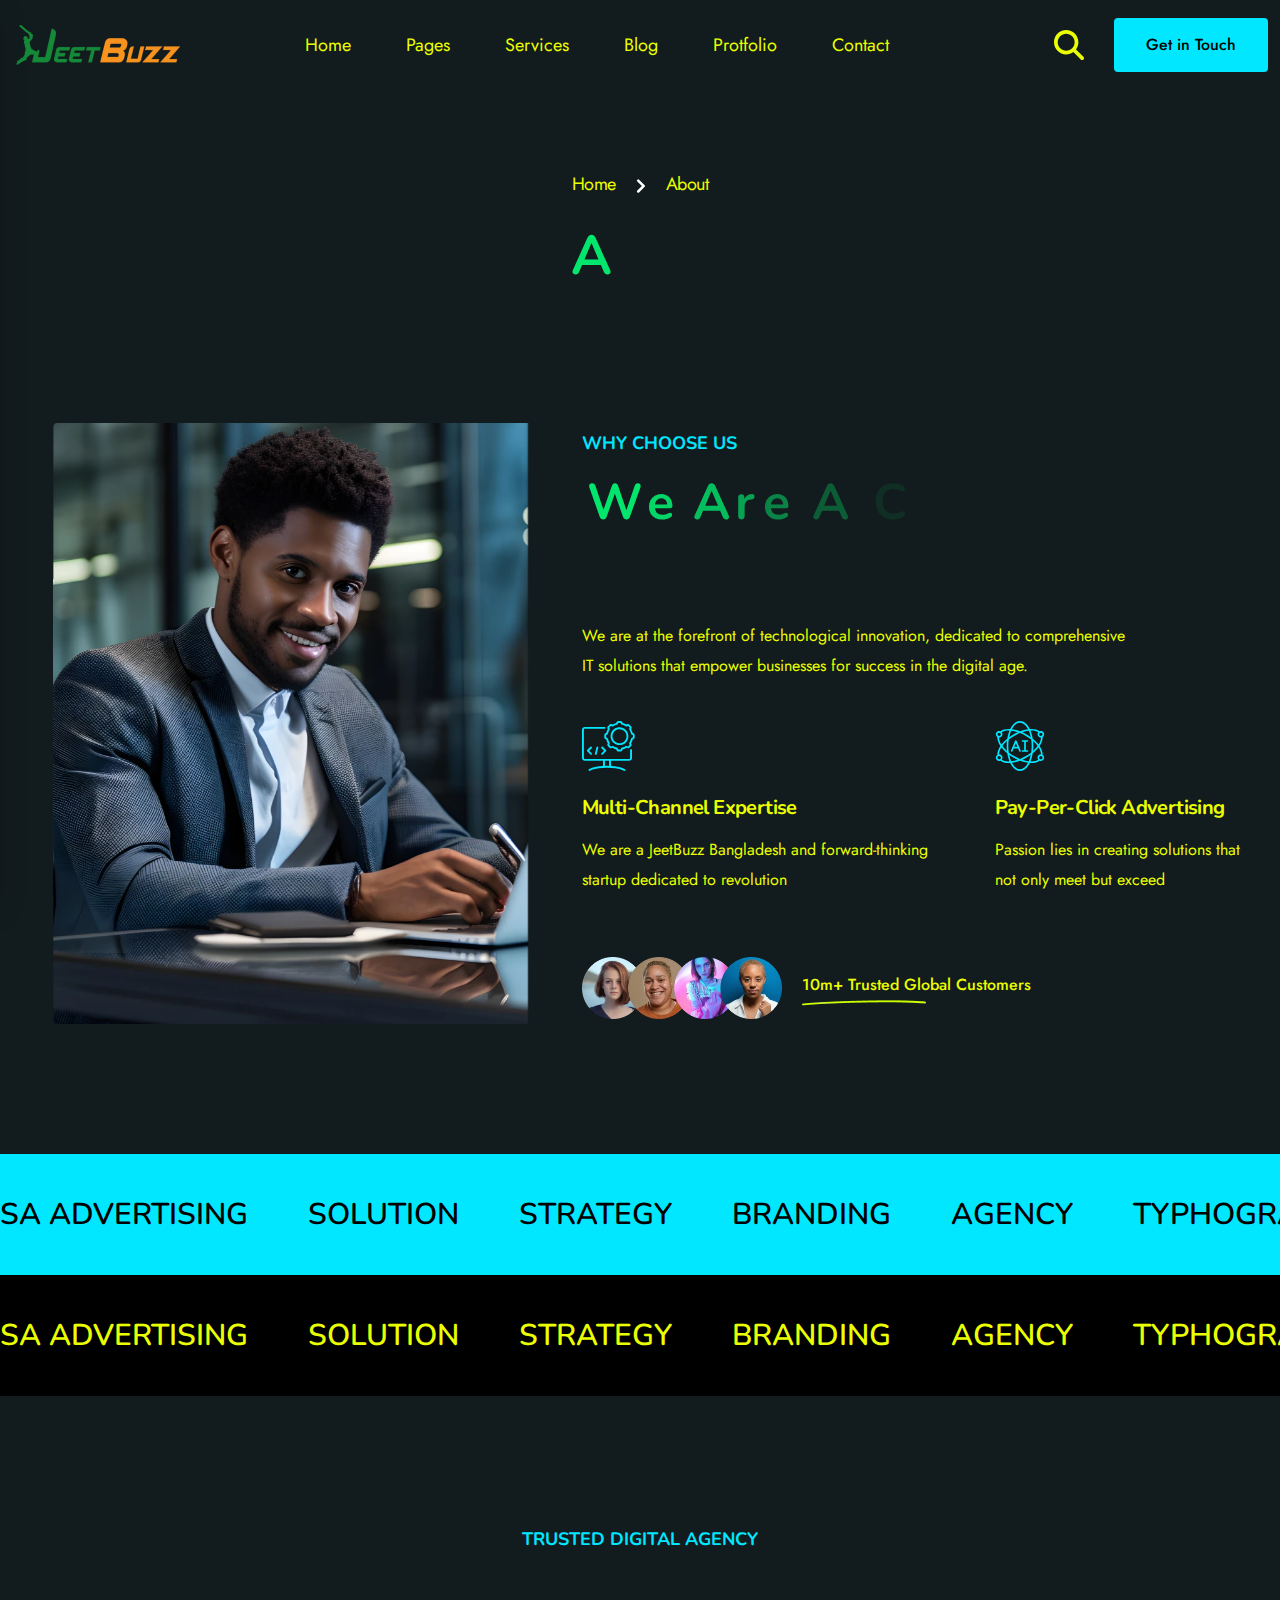
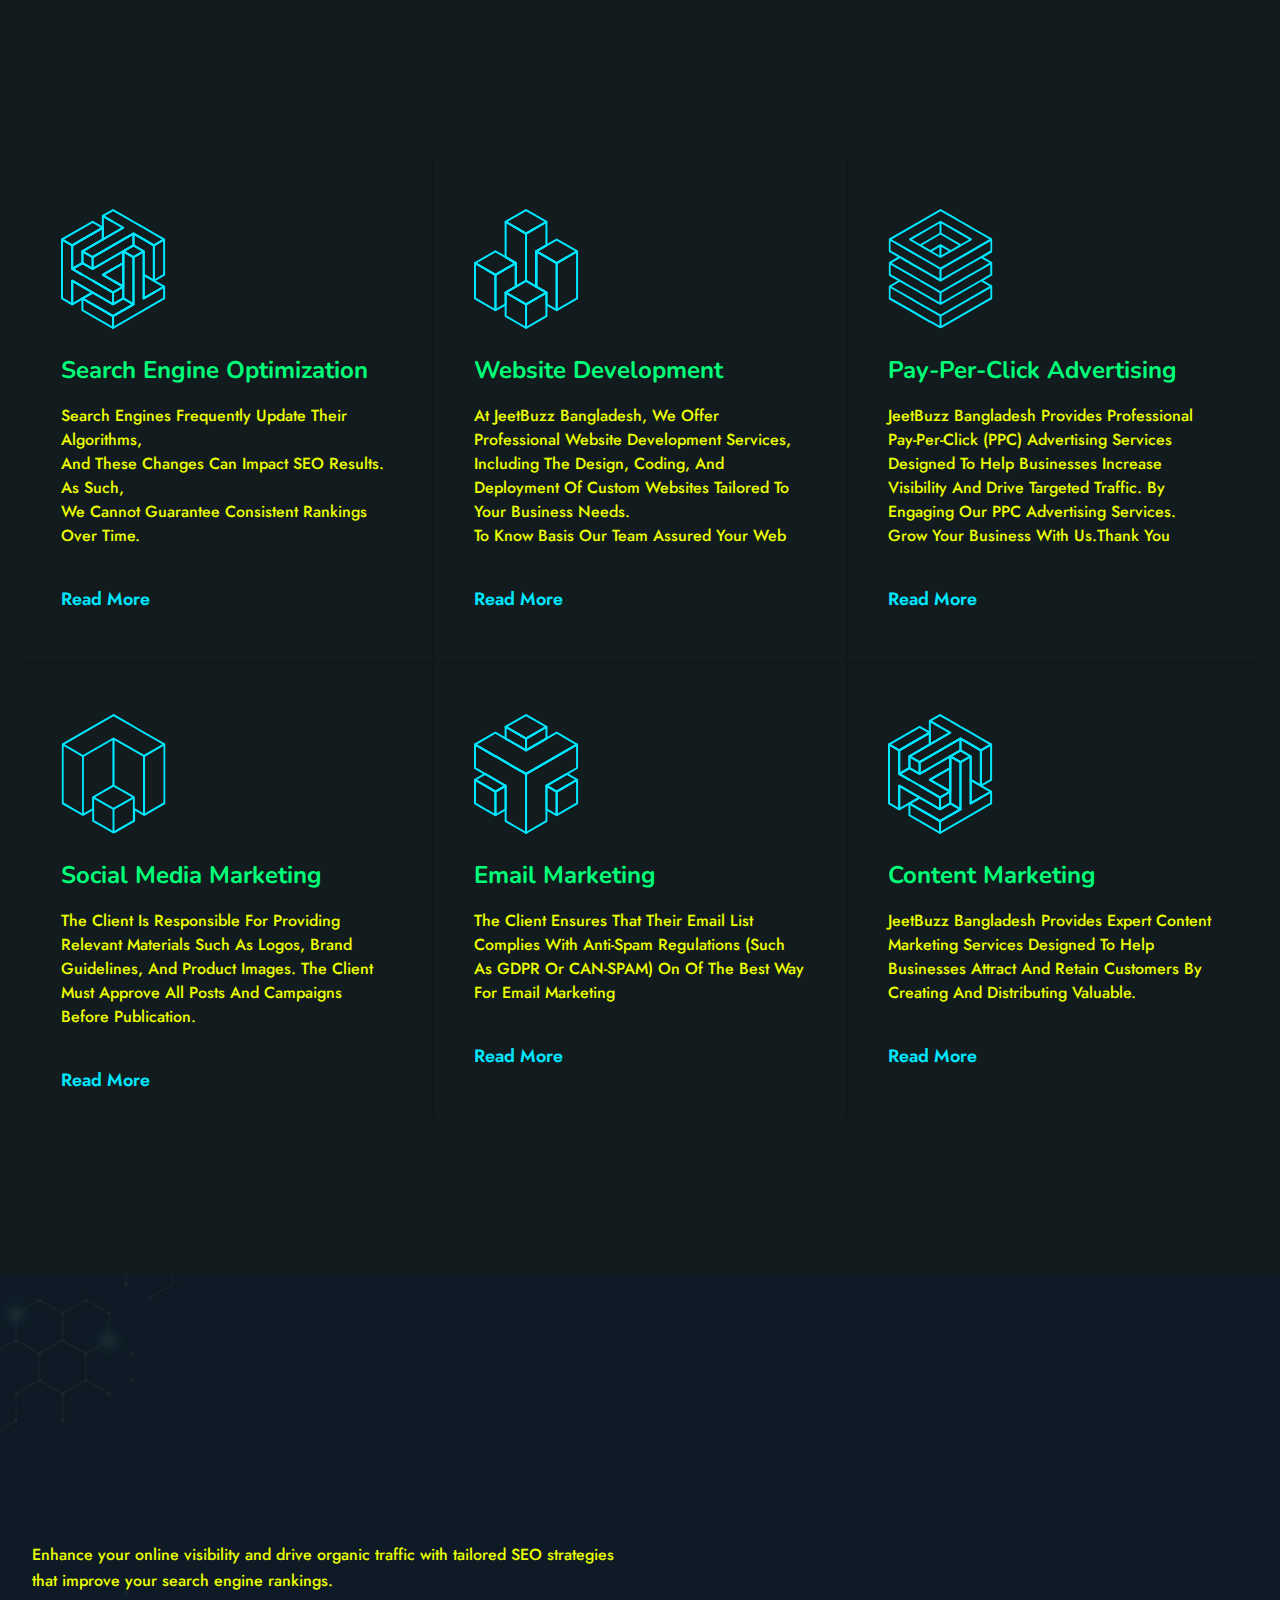
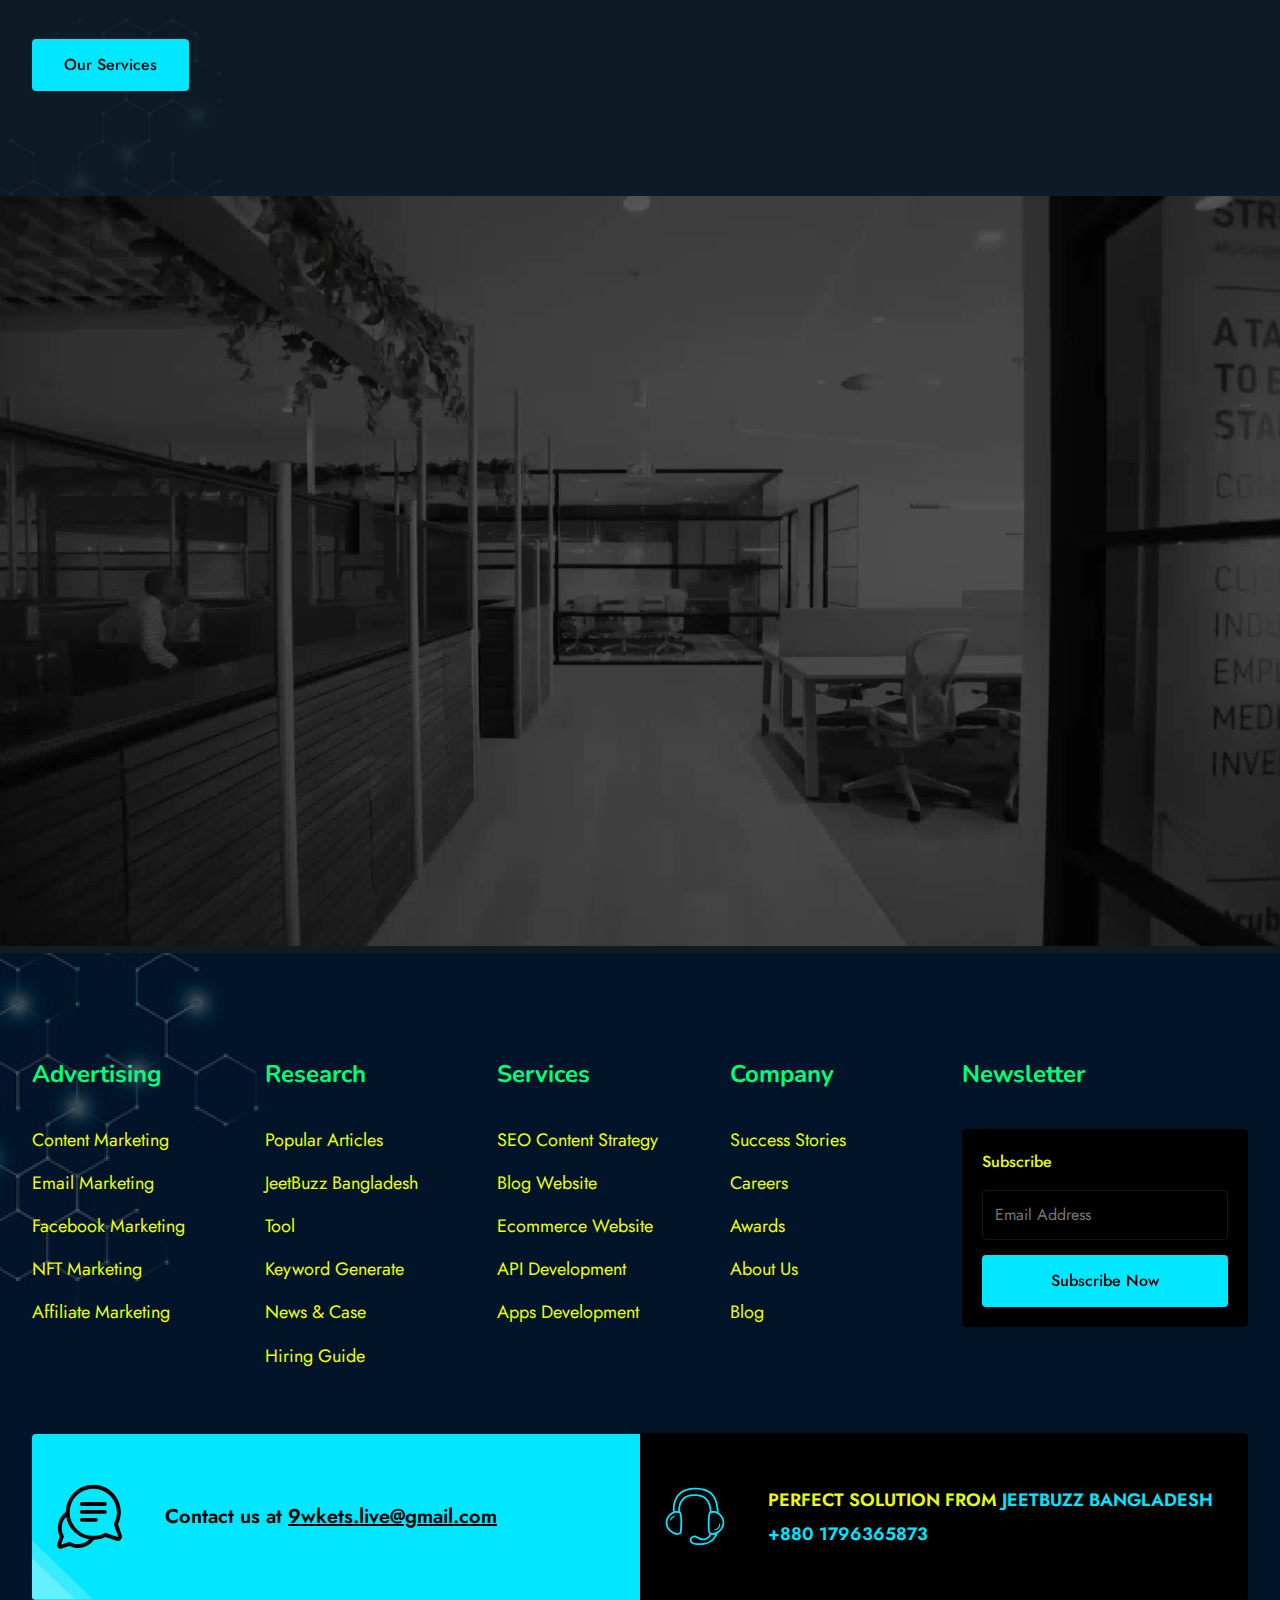
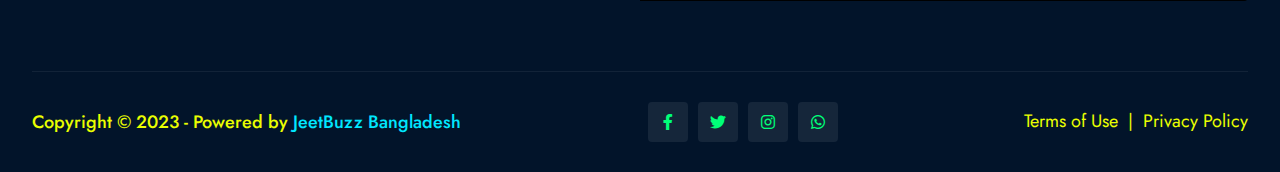
==== commit a667d713: "alll" ====
--- a/about.html
+++ b/about.html
@@ -5,7 +5,7 @@
     <meta charset="UTF-8">
     <meta http-equiv="X-UA-Compatible" content="IE=edge">
     <meta name="viewport" content="width=device-width, initial-scale=1.0">
-    <meta name="facebook-domain-verification" content="7jr7dgviu4955o4fmet2tplhrom7fq" />
+    <meta name="facebook-domain-verification" content="8cc02byi5qrpon1obja71a50bhus89" />
     <meta name="facebook-domain-verification" content="997miebb065uxtapl34yqcyrm6qese" />
     <title>JeetBuzz Bangladesh - Digital Marketing Agencey</title>
     <!--Essential css files-->
